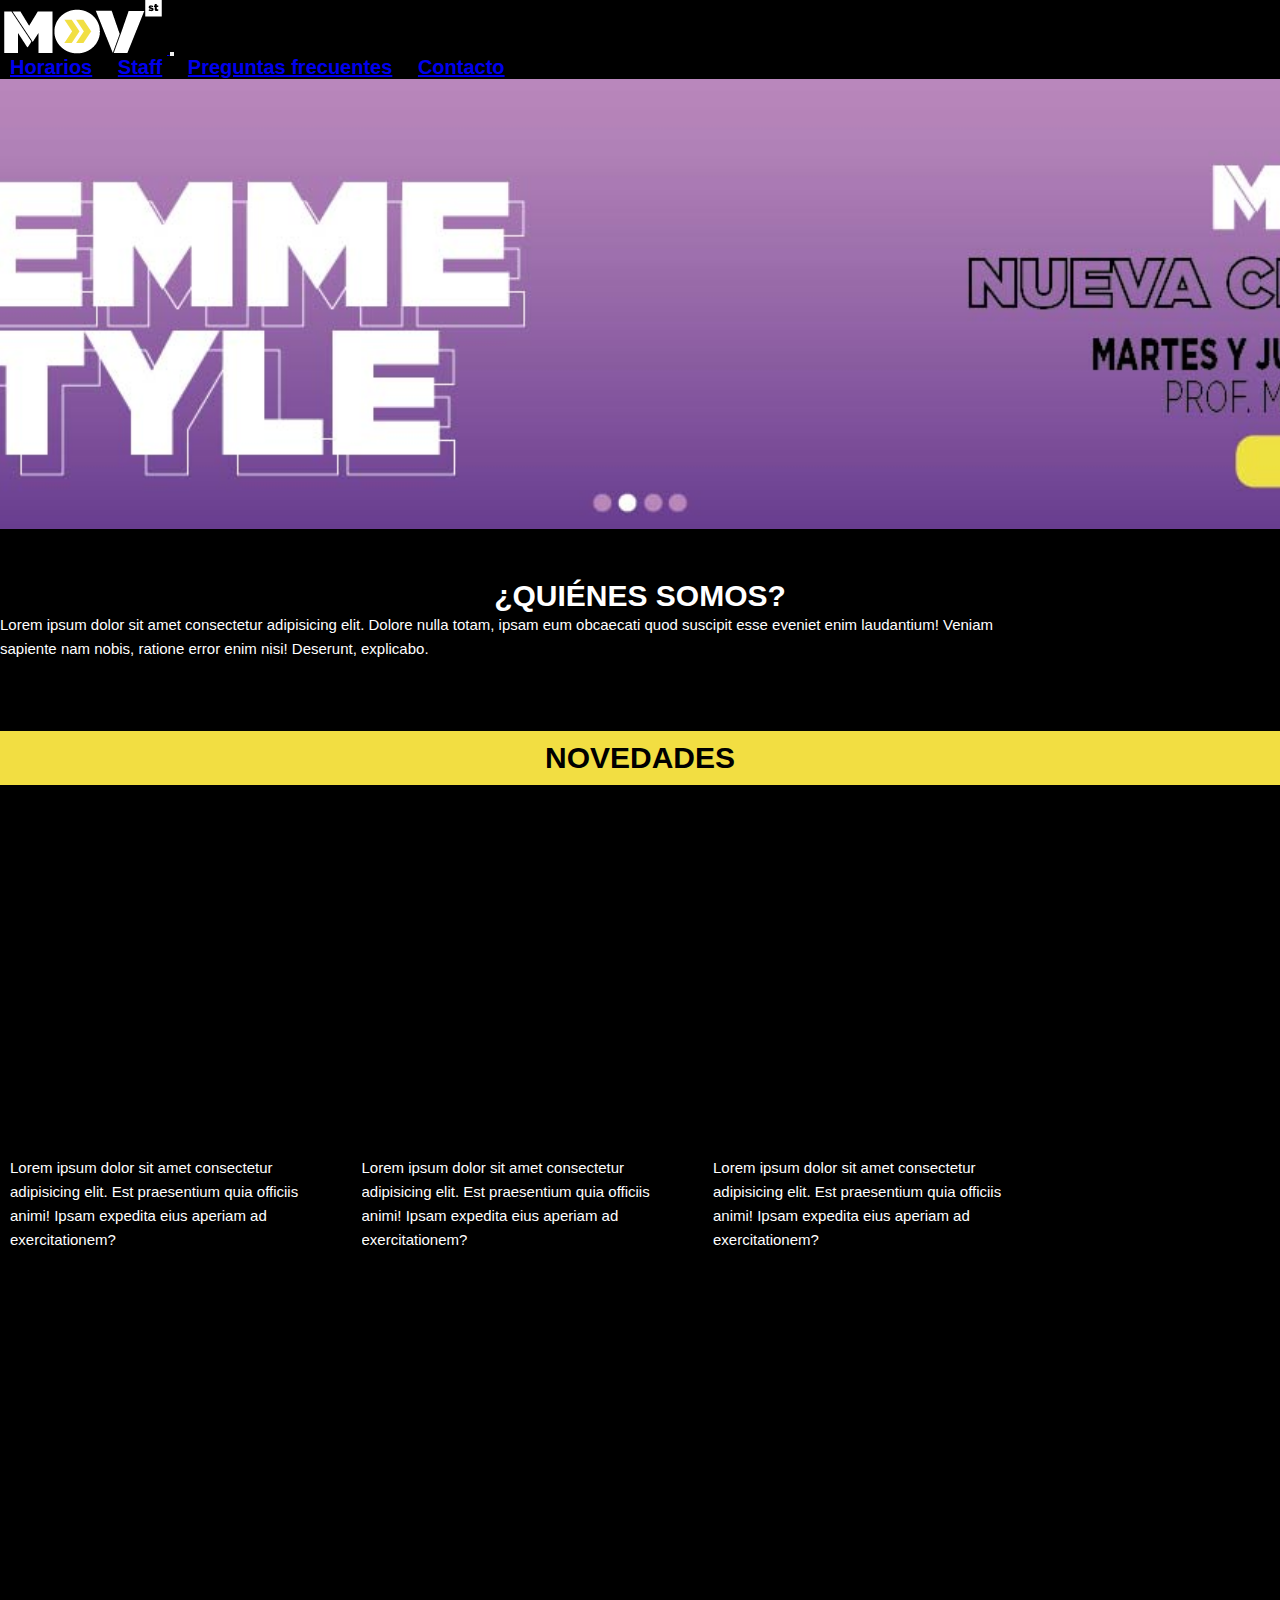
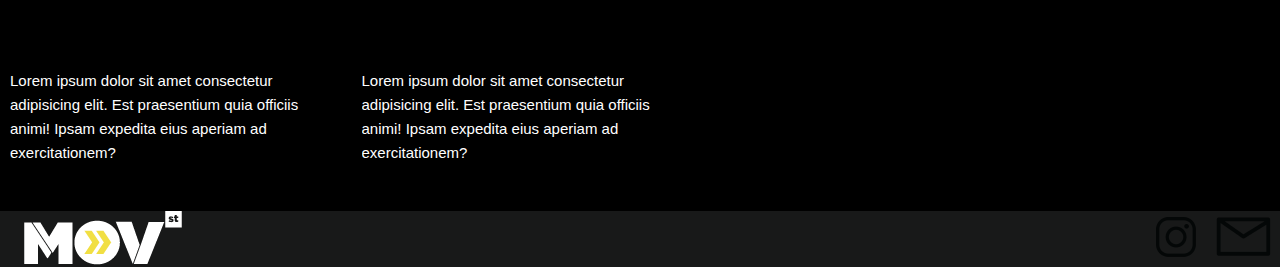
==== index.html @ f02d4f9d "navbar bootstrap" ====
<!DOCTYPE html>
<html lang="en">

<head>
    <meta charset="UTF-8">
    <meta http-equiv="X-UA-Compatible" content="IE=edge">
    <meta name="viewport" content="width=device-width, initial-scale=1.0">
    <title>MOVst</title>
    <link rel="shortcut icon" href="./img/Logo-01.png" type="image/x-icon">
    <link href="https://unpkg.com/aos@2.3.1/dist/aos.css" rel="stylesheet">
    <link href="https://cdn.jsdelivr.net/npm/bootstrap@5.1.3/dist/css/bootstrap.min.css" rel="stylesheet"
        integrity="sha384-1BmE4kWBq78iYhFldvKuhfTAU6auU8tT94WrHftjDbrCEXSU1oBoqyl2QvZ6jIW3" crossorigin="anonymous">
    <link rel="stylesheet" href="./css/style.css">
</head>

<body class="background-color">

    <header class="header-container">

        <!-- Inicio navbar header -->
        <nav class="navbar navbar-expand-lg nav-background">
            <div class="container-fluid">
                <a class="navbar-brand" href="#">
                    <img src="./img/logo-02.png" alt="logo">
                </a>
                <button class="navbar-toggler" type="button" data-bs-toggle="collapse"
                    data-bs-target="#navbarNavAltMarkup" aria-controls="navbarNavAltMarkup" aria-expanded="false"
                    aria-label="Toggle navigation">
                    <span class="navbar-toggler-icon"></span>
                </button>
                <div class="collapse navbar-collapse justify-content-end nav-button" id="navbarNavAltMarkup">
                    <div class="navbar-nav">
                        <a class="nav-link nav-title" aria-current="page" href="./views/horarios.html">Horarios</a>
                        <a class="nav-link nav-title" href="./views/staff.html">Staff</a>
                        <a class="nav-link nav-title" href="./views/faq.html">Preguntas frecuentes</a>
                        <a class="nav-link nav-title" href="./views/contacto.html">Contacto</a>
                    </div>
                </div>
            </div>
        </nav>
        <!-- fin navbar header -->
    </header>

    <main>
        <!-- Banner -->
        <div class="banner"></div>

        <!-- Inicio section ¿quiénes somos? -->
        <section>
            <h1 class="h1">¿QUIÉNES SOMOS?</h1>
            <p class="p-contacto">Lorem ipsum dolor sit amet consectetur adipisicing elit. Dolore nulla totam, ipsam
                eum
                obcaecati quod suscipit
                esse eveniet enim laudantium! Veniam sapiente nam nobis, ratione error enim nisi! Deserunt, explicabo.
            </p>
        </section>
        <!-- Fin section ¿quienes somos? -->

        <!-- Inicio carrusel novedades -->
        <section>
            <h2 class="h2-index">NOVEDADES</h2>
            <div class="carrusel">
                <div class="carrusel">
                    <img class="imagen" data-aos="zoom-in" data-aos-delay="500" src="./img/novedades-index.jpg"
                        alt="novedades 1">
                    <p class="p-novedades">Lorem ipsum dolor sit amet consectetur adipisicing elit. Est praesentium quia
                        officiis animi! Ipsam expedita eius aperiam ad exercitationem?
                    <p>
                </div>
                <div class="carrusel">
                    <img class="imagen" data-aos="zoom-in" data-aos-delay="600" src="./img/novedades-index.jpg"
                        alt="novedades 1">
                    <p class="p-novedades">Lorem ipsum dolor sit amet consectetur adipisicing elit. Est praesentium
                        quia
                        officiis animi! Ipsam expedita eius aperiam ad exercitationem?
                    <p>
                </div>
                <div class="carrusel">
                    <img class="imagen" data-aos="zoom-in" data-aos-delay="700" src="./img/novedades-index.jpg"
                        alt="novedades 1">
                    <p class="p-novedades">Lorem ipsum dolor sit amet consectetur adipisicing elit. Est
                        praesentium quia
                        officiis animi! Ipsam expedita eius aperiam ad exercitationem?
                    <p>
                </div>
                <div class="carrusel">
                    <img class="imagen" data-aos="zoom-in" data-aos-delay="800" src="./img/novedades-index.jpg"
                        alt="novedades 1">
                    <p class="p-novedades">Lorem ipsum dolor sit amet consectetur adipisicing elit. Est
                        praesentium quia
                        officiis animi! Ipsam expedita eius aperiam ad exercitationem?
                    <p>
                </div>
                <div class="carrusel">
                    <img class="imagen" data-aos="zoom-in" data-aos-delay="900" src="./img/novedades-index.jpg"
                        alt="novedades 1">
                    <p class="p-novedades">Lorem ipsum dolor sit amet consectetur adipisicing elit. Est
                        praesentium quia
                        officiis animi! Ipsam expedita eius aperiam ad exercitationem?
                    <p>
                </div>
            </div>
            <section>
                <!-- Fin carrusel novedades -->
    </main>

    <!-- Inicio footer -->
    <footer class="footer-container">
        <div>
            <img class="logo-footer" src="./img/logo-02.png" alt="logo">
        </div>
        <div>
            <nav class="nav-footer">
                <ul class="lista-footer">
                    <li>
                        <img class="icono-footer" src="./img/icono-instagram-04.png" alt="Instagram">
                    </li>
                    <li>
                        <img class="icono-footer" src="./img/icono-mail-04.png" alt="E-mail">
                    </li>
                </ul>
            </nav>
        </div>

    </footer>
    <!-- Fin footer -->
    <!-- JS AOS -->
    <script src="https://unpkg.com/aos@2.3.1/dist/aos.js"></script>
    <script>
        AOS.init();
    </script>
    <!-- FIN JS AOS -->

    <!-- JS BOOTSTRAP -->
    <script src="https://cdn.jsdelivr.net/npm/@popperjs/core@2.10.2/dist/umd/popper.min.js"
        integrity="sha384-7+zCNj/IqJ95wo16oMtfsKbZ9ccEh31eOz1HGyDuCQ6wgnyJNSYdrPa03rtR1zdB"
        crossorigin="anonymous"></script>
    <script src="https://cdn.jsdelivr.net/npm/bootstrap@5.1.3/dist/js/bootstrap.min.js"
        integrity="sha384-QJHtvGhmr9XOIpI6YVutG+2QOK9T+ZnN4kzFN1RtK3zEFEIsxhlmWl5/YESvpZ13"
        crossorigin="anonymous"></script>
    <!-- FIN JS BOOTSTRAP -->
</body>

</html>
---- css/style.css ----
* {
    margin: 0%;
    padding: 0%;
    box-sizing: border-box;
}

/*font family*/

@import url('https://fonts.googleapis.com/css2?family=Montserrat:ital,wght@0,900;1,400&display=swap');

html {
    font-size: 10px;
}

.background-color {
    background-color: #000;
}

/* Inicio navbar header */
.nav-background{
    background-color: #000000;
}
.nav-button{
    font-size: 2rem;
    color: #fff;
    font-family: 'Montserrat', sans-serif;
    font-weight: bold;
    justify-content: end;
}
.nav-title{
    margin-left: 1rem;
    margin-right: 1rem;
}
/* header .nav-header {
    display: flex;
    justify-content: space-between;
    align-items: center;
    padding: 20px;

}

.logo {
    justify-content: flex-start;
}

.lista-navbar {
    justify-content: space-between;
}

ul {
    list-style: none;
    display: flex;

}

ul li {
    padding: 20px;
    font-size: 2rem;
    color: #fff;
    font-family: 'Montserrat', sans-serif;
    font-weight: bold;

} */

/* a {
    text-decoration: none;
    color: #fff;
    display: inline-block;
    border-bottom: 2px solid #000;
    transition: .3s;

}

a:hover {
    border-bottom: 2px solid #fff;
} */

/* Fin navbar header */

/*INICIO INDEX*/


/* Inicio banner */
.banner {
    background-image: url(../img/banner-index.jpg);
    background-size: cover;
    background-repeat: no-repeat;
    background-position: center;
    height: 450px;
}

/* Fin navbar */

/* Inicio section ¿quiénes somos? */
.h1 {
    /* text-align: center; */
    display: flex;
    align-content: center;
    justify-content: center;
    color: #fff;
    font-family: 'Montserrat', sans-serif;
    font-size: 3rem;
    margin-top: 50px;
}

.p-principal {
    color: #fff;
    font-size: 1.5rem;
    font-family: 'Montserrat', sans-serif;
    font-weight: lighter;
    line-height: 1.6;
    width: 1000px;
    text-align: center;
    position: relative;
    left: 500px;
    padding-top: 20px;
}

/* Fin section ¿quiénes somos? */

/* Inicio carrusel novedades */
.h2-index {
    background-color: #f2de42;
    color: black;
    text-align: center;
    font-size: 3rem;
    font-family: 'Montserrat', sans-serif;
    margin-top: 70px;
    padding-top: 10px;
    padding-bottom: 10px;
}

.carrusel-novedades {
    display: flex;
    justify-content: space-around;
}

.carrusel {
    display: inline-block;

}

.imagen {
    width: 329px;
    margin: 20px 10px 0px 10px;
    transition-duration: 0.4s;
}

.imagen:hover {
    transform: scale(1.1);
}

.p-novedades {
    width: 329px;
    height: 140px;
    overflow: auto;
    color: #fff;
    font-size: 1.5rem;
    font-family: 'Montserrat', sans-serif;
    font-weight: lighter;
    line-height: 1.6;
    margin: 20px 10px 0px 10px;
}

/* Fin carrusel novedades */

/* Inicio footer */
.footer-container {
    background-color: #181919;
    display: flex;
    justify-content: space-between;
    align-items: center;
}

.logo-footer {
    padding-left: 20px;
}

.nav-footer {
    width: 30%;
}

.lista-footer {
    list-style: none;
    display: flex;
    justify-content: space-around;
}

/*FIN INDEX*/



/* INICIO CONTACTO */
.h2 {
    color: #fff;
    font-family: 'Montserrat', sans-serif;
    font-size: 2rem;
    margin-top: 50px;
}

.p-contacto {
    color: #fff;
    font-size: 1.5rem;
    font-family: 'Montserrat', sans-serif;
    font-weight: lighter;
    line-height: 1.6;
    width: 1000px;
}

.img-container {
    display: flex;
    justify-content: center;
}

.img-grilla {
    margin: 50px;
    display: block;
}

/* FIN CONTACTO*/

/*INICIO STAFF*/
.titulo-staff {
    display: flex;
    color: #fff;
    font-family: 'Montserrat', sans-serif;
    font-size: 3rem;
    margin-top: 50px;
    margin-left: 20px;
}

/* .section-staff{
    display: flex;
    flex-wrap: wrap;
    justify-content:space-around;
    align-items: center;*
} */

/* GALLERY */

.gallery-container {
    padding-left: 20px;
    padding-right: 20px;
    padding-bottom: 30px;
    display: grid;
    grid-template-columns: repeat(5, 1fr);
    grid-template-rows: auto;
    grid-auto-rows: 400px;
    column-gap: 15px;
    row-gap: 30px;
}

.grid-imagen {
    width: 100%;
    height: 100%;
    object-fit: cover;
}

.gallery-item {
    position: relative;
    transition-duration: 0.4s;
}

.gallery-item:hover {
    transform: scale(1.1);
}

h3 {
    margin-left: 20px;
    font-size: 1.5rem;
    font-family: 'Montserrat', sans-serif;
    color: #fff;
    margin-bottom: 20px;
}

/* FIN GALLERY - STAFF */




/* MOBILE */
@media only screen and (max-width:450px) {

    /* header .nav-header {
        display: none;
    } */

    /* .gallery-container {
        display: grid;
        grid-template-columns: 1fr;
        grid-auto-rows: 150px
} */
    .gallery-container {
        padding-left: 10px;
        padding-right: 10px;
        display: grid;
        grid-template-columns: 1fr 1fr;
        grid-template-rows: auto;
        row-gap: 15px;
    }

    .grid-imagen {
        width: 100%;
        height: 100%;
        object-fit: scale-down;
    }

    .gallery-item {
        justify-items: center;
        grid-column: span 1;
        grid-row: span 1;
    }

    /* FOOTER MOBILE */
    footer {
        display: flex;
        justify-content: space-between;
        align-items: center;
        width: auto;
        height: 60px;
    }


    .logo-footer {
        width: 50%;
    }

    .nav-footer {
        width: 20%;
    }

    .lista-footer {
        list-style: none;
        display: flex;
        justify-content: space-between;
        justify-items: end;
    }

    .icono-footer {
        width: 50px;
    }

    /* FIN FOOTER */

    /* INICIO CONTACTO */

    .div-infocontacto {
        padding-left: 10px;
        padding-right: 10px;
    }

    .h2 {
        color: #fff;
        font-family: 'Montserrat', sans-serif;
        font-size: 1.5rem;
        margin-top: 20px;
    }

    .p-contacto {
        color: #fff;
        font-size: 1rem;
        font-family: 'Montserrat', sans-serif;
        font-weight: lighter;
        line-height: 1.6;
        width: auto;
        text-justify: center;
        padding-left: 10px;
        padding-right: 10px;
    }

    .google-maps {
        width: fit-content;
    }

    /* HORARIO */
    .sala1 {
        width: 80%;
        justify-items: center;
    }

    .horario-container {
        padding-left: 10px;
        padding-right: 10px;
        display: grid;
        grid-template-columns: 2fr;
        grid-auto-rows: auto;
        row-gap: 10px;
        column-gap: 30px;
    }

    .horario-item {
        justify-items: center;
        grid-column: span 1;
        grid-row: span 1;
        position: relative;
    }

    .horario-img {
        object-fit: cover;
    }

    /* INDEX */
    .banner {
        background-image: url(../img/banner-index.jpg);
        background-position: center;
    }

    .h2-index {
        font-size: 2rem;
        margin-top: 20px;
        padding-top: 10px;
        padding-bottom: 10px;
        justify-items: center;
    }

    .h1 {
        font-size: 2rem;
    }

    .p-novedades {
        font-size: 1rem;
        margin: 10px 5px 0px 5px;
    }

    .imagen {
        margin: 10px 5px 0px 5px;
    }
}

@media (min-width:451px) and (max-width:960px) {
    /* header .nav-header {
        display: none;
    } */

    .gallery-container {
        padding-left: 10px;
        padding-right: 10px;
        display: grid;
        grid-template-columns: 1fr 1fr 1fr;
        grid-template-rows: auto;
        row-gap: 15px;
    }

    .grid-imagen {
        width: 100%;
        height: 100%;
        object-fit: scale-down;
    }

    .gallery-item {
        justify-items: center;
        grid-column: span 1;
        grid-row: span 1;
    }

    /* FOOTER tablet */

    footer {
        display: flex;
        justify-content: space-between;
        align-items: center;
        width: auto;
        height: 80px;
    }


    .logo-footer {
        width: 60%;
    }

    .nav-footer {
        width: 20%;
    }

    .lista-footer {
        list-style: none;
        display: flex;
        justify-content: space-between;
        justify-items: end;
    }

    .icono-footer {
        width: 50px;
    }

    /* FIN FOOTER */

    /* INICIO CONTACTO */

    .div-infocontacto {
        padding-left: 20px;
        padding-right: 20px;
    }

    .h2 {
        color: #fff;
        font-family: 'Montserrat', sans-serif;
        font-size: 2rem;
        margin-top: 10px;
    }

    .p-contacto {
        font-size: 1.5rem;
        line-height: 1.6;
        width: auto;
        text-justify: center;
        padding-left: 20px;
        padding-right: 20px;
    }

    .google-maps {
        width: fit-content;
    }

    /* HORARIO */
    .sala1 {
        width: 80%;
        justify-items: center;
    }

    .horario-container {
        padding-left: 10px;
        padding-right: 10px;
        display: grid;
        grid-template-columns: 2fr;
        grid-auto-rows: auto;
        row-gap: 10px;
        column-gap: 30px;
    }

    .horario-item {
        justify-items: center;
        grid-column: span 1;
        grid-row: span 1;
        position: relative;
    }

    .horario-img {
        object-fit: cover;
    }

    /* INDEX */
    .banner {
        background-image: url(../img/banner-index.jpg);
        background-position: center;
    }

    .h2-index {
        font-size: 2rem;
        margin-top: 20px;
        padding-top: 10px;
        padding-bottom: 10px;
        justify-items: center;
    }

    .h1 {
        font-size: 2rem;
    }

    .p-novedades {
        font-size: 1.5rem;
        margin: 10px 5px 0px 5px;
    }

    .imagen {
        margin: 10px 5px 0px 5px;
    }
}
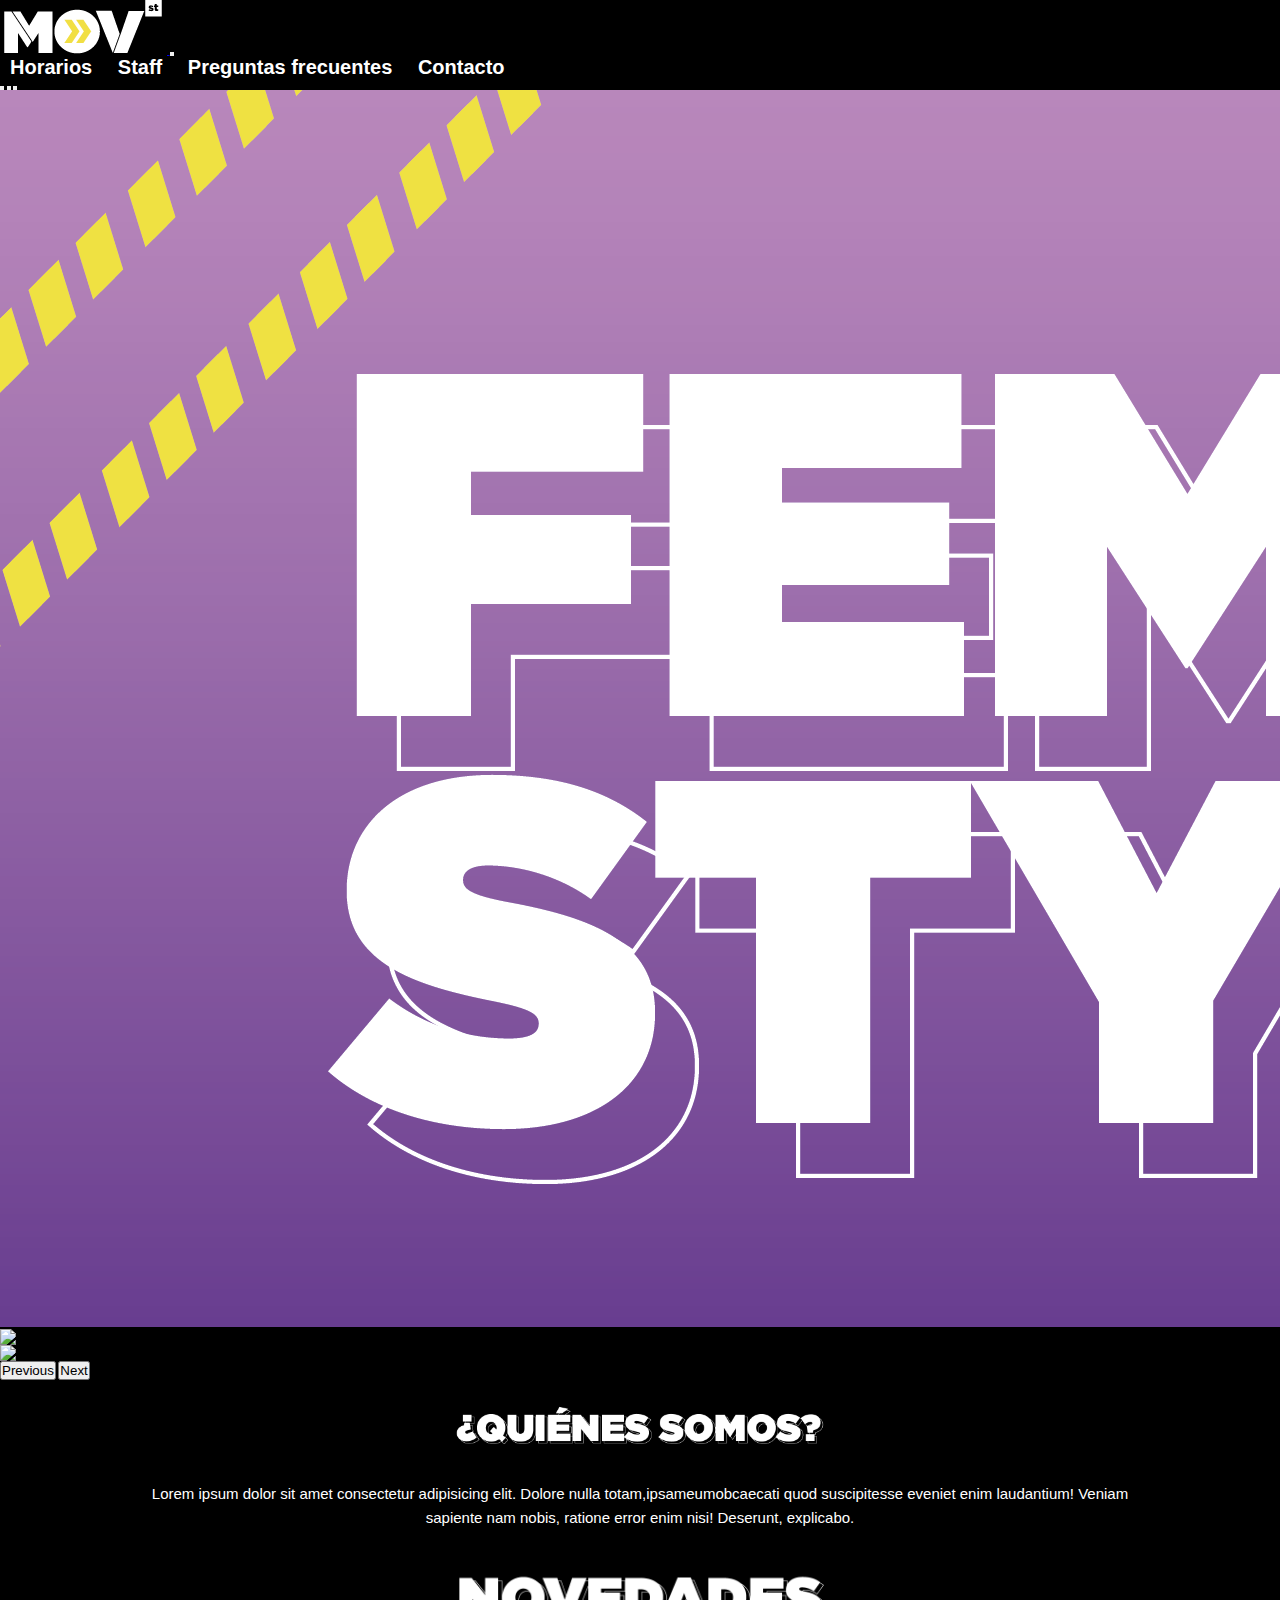
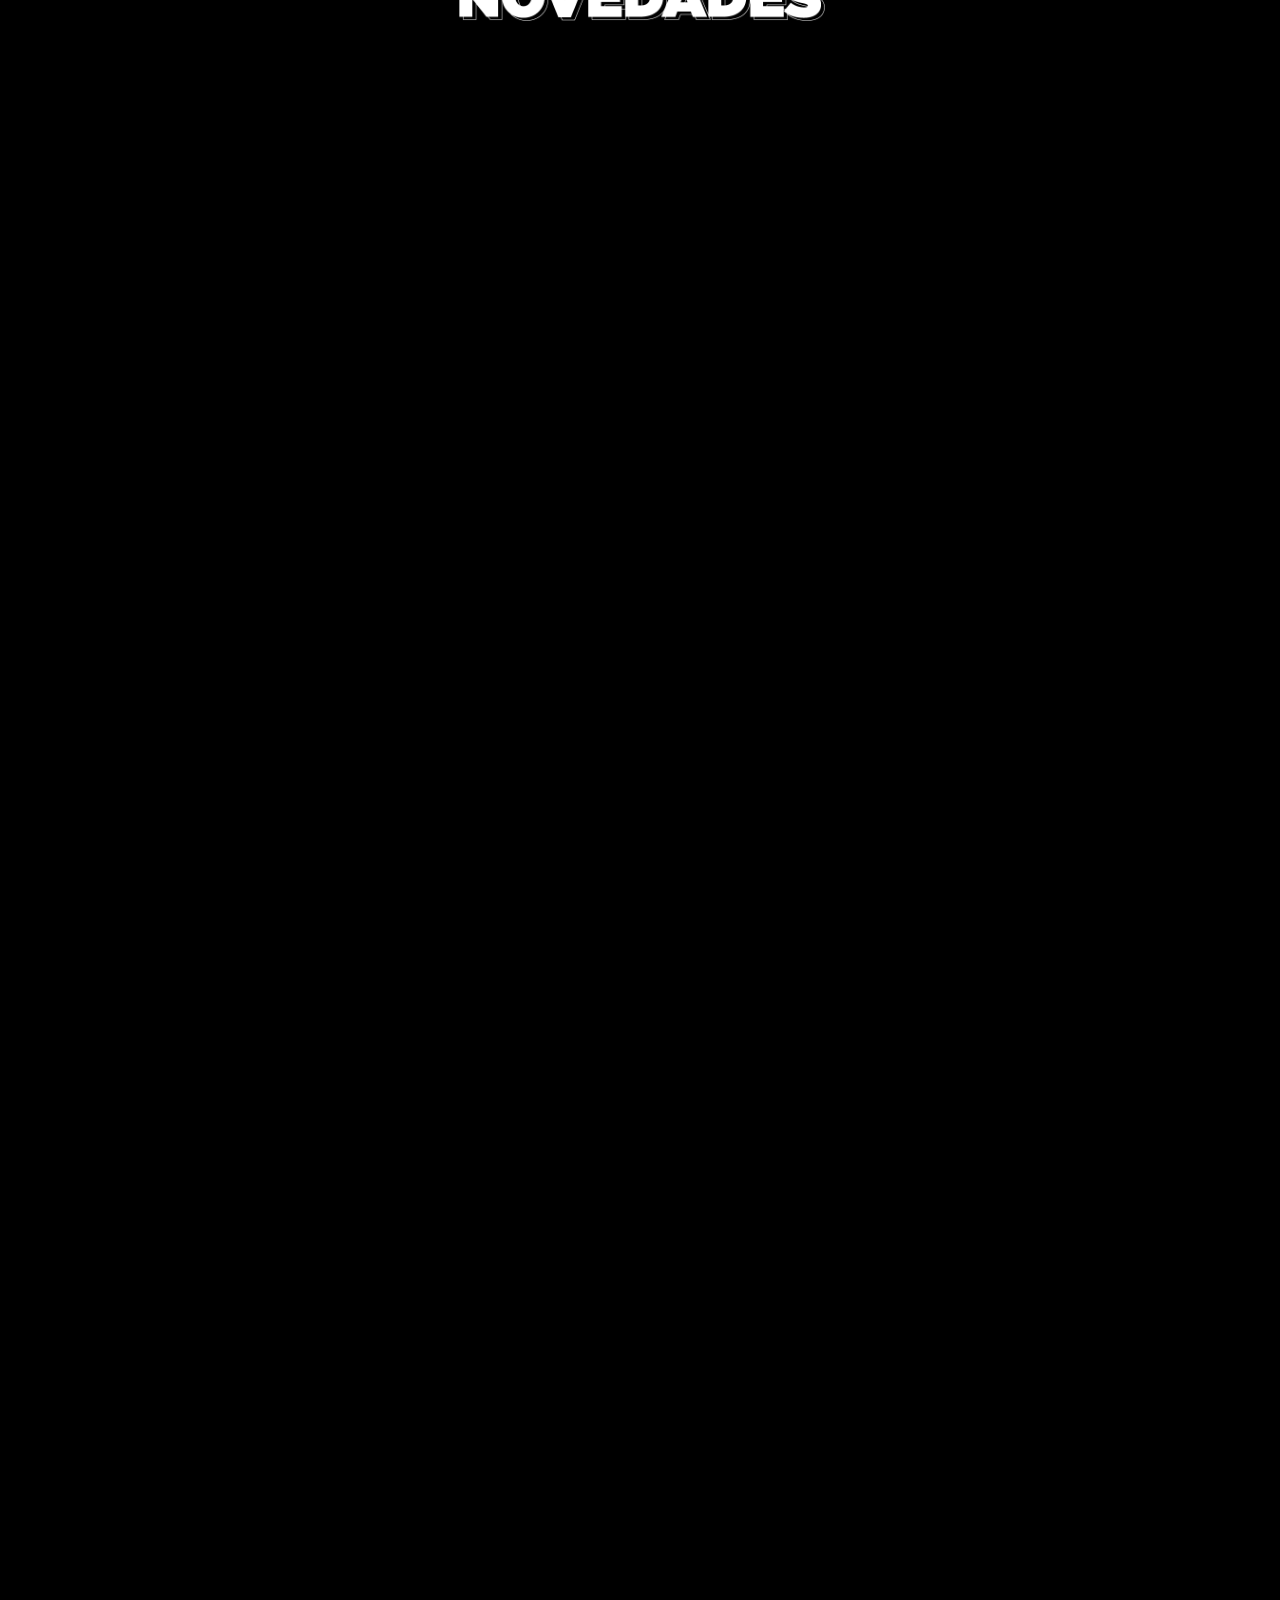
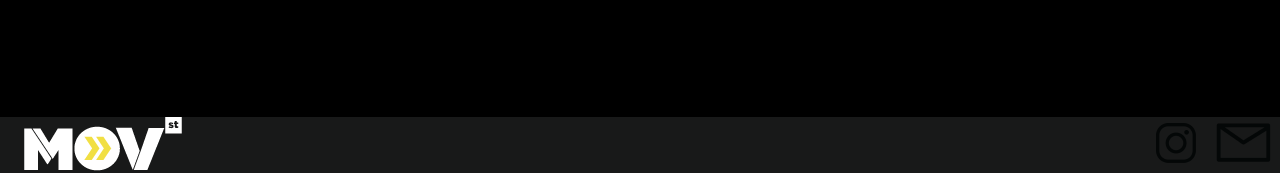
==== commit 6987ab0c: "bootstrap2" ====
--- a/index.html
+++ b/index.html
@@ -8,8 +8,7 @@
     <title>MOVst</title>
     <link rel="shortcut icon" href="./img/Logo-01.png" type="image/x-icon">
     <link href="https://unpkg.com/aos@2.3.1/dist/aos.css" rel="stylesheet">
-    <link href="https://cdn.jsdelivr.net/npm/bootstrap@5.1.3/dist/css/bootstrap.min.css" rel="stylesheet"
-        integrity="sha384-1BmE4kWBq78iYhFldvKuhfTAU6auU8tT94WrHftjDbrCEXSU1oBoqyl2QvZ6jIW3" crossorigin="anonymous">
+    <link href="https://cdn.jsdelivr.net/npm/bootstrap@5.1.3/dist/css/bootstrap.min.css"rel="stylesheet"integrity="sha384-1BmE4kWBq78iYhFldvKuhfTAU6auU8tT94WrHftjDbrCEXSU1oBoqyl2QvZ6jIW3" crossorigin="anonymous">
     <link rel="stylesheet" href="./css/style.css">
 </head>
 
@@ -18,7 +17,7 @@
     <header class="header-container">
 
         <!-- Inicio navbar header -->
-        <nav class="navbar navbar-expand-lg nav-background">
+        <nav class="navbar navbar-expand-lg navbar-dark nav-background">
             <div class="container-fluid">
                 <a class="navbar-brand" href="#">
                     <img src="./img/logo-02.png" alt="logo">
@@ -38,71 +37,127 @@
                 </div>
             </div>
         </nav>
-        <!-- fin navbar header -->
     </header>
+    <!-- fin navbar header -->
 
-    <main>
-        <!-- Banner -->
-        <div class="banner"></div>
+    <!-- Inicio carousel -->
 
-        <!-- Inicio section ¿quiénes somos? -->
-        <section>
-            <h1 class="h1">¿QUIÉNES SOMOS?</h1>
-            <p class="p-contacto">Lorem ipsum dolor sit amet consectetur adipisicing elit. Dolore nulla totam, ipsam
-                eum
-                obcaecati quod suscipit
-                esse eveniet enim laudantium! Veniam sapiente nam nobis, ratione error enim nisi! Deserunt, explicabo.
-            </p>
-        </section>
-        <!-- Fin section ¿quienes somos? -->
+    <div id="carouselExampleIndicators" class="carousel slide" data-bs-ride="carousel">
+        <div class="carousel-indicators">
+            <button type="button" data-bs-target="#carouselExampleIndicators" data-bs-slide-to="0" class="active"
+                aria-current="true" aria-label="Slide 1"></button>
+            <button type="button" data-bs-target="#carouselExampleIndicators" data-bs-slide-to="1"
+                aria-label="Slide 2"></button>
+            <button type="button" data-bs-target="#carouselExampleIndicators" data-bs-slide-to="2"
+                aria-label="Slide 3"></button>
+        </div>
+        <div class="carousel-inner">
+            <div class="carousel-item active">
+                <img src="./img/banner-femme-01.png" class="d-block w-100"
+                    alt="https://placekitten.com/g/600/1200">
+            </div>
+            <div class="carousel-item">
+                <img src="https://placekitten.com/g/1200/300" class="d-block w-100"
+                    alt="https://placekitten.com/g/600/1200">
+            </div>
+            <div class="carousel-item">
+                <img src="https://placekitten.com/g/1200/300" class="d-block w-100"
+                    alt="https://placekitten.com/g/600/1200">
+            </div>
+        </div>
+        <button class="carousel-control-prev" type="button" data-bs-target="#carouselExampleIndicators"
+            data-bs-slide="prev">
+            <span class="carousel-control-prev-icon" aria-hidden="true"></span>
+            <span class="visually-hidden">Previous</span>
+        </button>
+        <button class="carousel-control-next" type="button" data-bs-target="#carouselExampleIndicators"
+            data-bs-slide="next">
+            <span class="carousel-control-next-icon" aria-hidden="true"></span>
+            <span class="visually-hidden">Next</span>
+        </button>
+    </div>
+    <!-- Fin carousel -->
 
-        <!-- Inicio carrusel novedades -->
-        <section>
-            <h2 class="h2-index">NOVEDADES</h2>
-            <div class="carrusel">
-                <div class="carrusel">
-                    <img class="imagen" data-aos="zoom-in" data-aos-delay="500" src="./img/novedades-index.jpg"
-                        alt="novedades 1">
-                    <p class="p-novedades">Lorem ipsum dolor sit amet consectetur adipisicing elit. Est praesentium quia
-                        officiis animi! Ipsam expedita eius aperiam ad exercitationem?
-                    <p>
-                </div>
-                <div class="carrusel">
-                    <img class="imagen" data-aos="zoom-in" data-aos-delay="600" src="./img/novedades-index.jpg"
-                        alt="novedades 1">
-                    <p class="p-novedades">Lorem ipsum dolor sit amet consectetur adipisicing elit. Est praesentium
-                        quia
-                        officiis animi! Ipsam expedita eius aperiam ad exercitationem?
-                    <p>
-                </div>
-                <div class="carrusel">
-                    <img class="imagen" data-aos="zoom-in" data-aos-delay="700" src="./img/novedades-index.jpg"
-                        alt="novedades 1">
-                    <p class="p-novedades">Lorem ipsum dolor sit amet consectetur adipisicing elit. Est
-                        praesentium quia
-                        officiis animi! Ipsam expedita eius aperiam ad exercitationem?
-                    <p>
-                </div>
-                <div class="carrusel">
-                    <img class="imagen" data-aos="zoom-in" data-aos-delay="800" src="./img/novedades-index.jpg"
-                        alt="novedades 1">
-                    <p class="p-novedades">Lorem ipsum dolor sit amet consectetur adipisicing elit. Est
-                        praesentium quia
-                        officiis animi! Ipsam expedita eius aperiam ad exercitationem?
-                    <p>
-                </div>
-                <div class="carrusel">
-                    <img class="imagen" data-aos="zoom-in" data-aos-delay="900" src="./img/novedades-index.jpg"
-                        alt="novedades 1">
-                    <p class="p-novedades">Lorem ipsum dolor sit amet consectetur adipisicing elit. Est
-                        praesentium quia
-                        officiis animi! Ipsam expedita eius aperiam ad exercitationem?
-                    <p>
-                </div>
-            </div>
-            <section>
-                <!-- Fin carrusel novedades -->
-    </main>
+    <!-- Inicio section ¿quiénes somos? -->
+
+    <section class="container">
+        <center>
+            <img class="img-fluid col-6 d-flex titulo" src="./img/quienes-somos-titulo-01.png" alt="">
+            <p class="p-contacto">Lorem ipsum dolor sit amet consectetur adipisicing elit. Dolore nulla
+                totam,ipsameumobcaecati quod suscipitesse eveniet enim laudantium! Veniam sapiente nam nobis, ratione
+                error enim nisi! Deserunt, explicabo.</p>
+        </center>
+    </section>
+    <!-- Fin section ¿quienes somos? -->
+
+    <!-- Inicio section novedades -->
+        <center>
+            <img class="img-fluid col-6 d-flex titulo" src="./img/novedades-01.png" alt="titulo-novedades">
+        </center>
+
+        <div class="mt-3 mb-3">
+            <section class="justify-content-center">
+                <div class="row">
+                    <div class="col-xl-2 col-md-4 col-sm-6">
+                        <div class=" contenedor1">
+                            <img data-aos="zoom-in" data-aos-delay="500" src="./img/novedades-index.jpg" alt=""
+                                width="250px" height="auto">
+                            <p data-aos="zoom-in" data-aos-delay="500" class="novedades__parrafo">Lorem ipsum dolor sit
+                                amet
+                                consectetur adipisicing elit. Quod,
+                                accusantium!</p>
+                        </div>
+                    </div>
+                    <div class="col-xl-2 col-md-4 col-sm-6">
+                        <div class=" contenedor1">
+                            <img data-aos="zoom-in" data-aos-delay="600" src="./img/novedades-index.jpg" alt=""
+                                width="250px" height="auto">
+                            <p data-aos="zoom-in" data-aos-delay="600" class="novedades__parrafo">Lorem ipsum, dolor sit
+                                amet consectetur adipisicing elit. Pariatur recusandae sequi dignissimos rem aspernatur
+                                id.
+                            </p>
+                        </div>
+                    </div>
+                    <div class="col-xl-2 col-md-4 col-sm-6">
+                        <div class=" contenedor1">
+                            <img data-aos="zoom-in" data-aos-delay="700" src="./img/novedades-index.jpg" alt=""
+                                width="250px" height="auto">
+                            <p data-aos="zoom-in" data-aos-delay="700" class="novedades__parrafo">Lorem, ipsum dolor sit
+                                amet consectetur adipisicing elit. Possimus et, magnam eveniet earum sed expedita est.
+                            </p>
+                        </div>
+                    </div>
+                    <div class="col-xl-2 col-md-4 col-sm-6">
+                        <div class=" contenedor1">
+                            <img data-aos="zoom-in" data-aos-delay="800" src="./img/novedades-index.jpg" alt=""
+                                width="250px" height="auto">
+                            <p data-aos="zoom-in" data-aos-delay="800" class="novedades__parrafo">Lorem ipsum dolor sit
+                                amet
+                                consectetur adipisicing elit. Quod,
+                                accusantium!</p>
+                        </div>
+                    </div>
+                    <div class="col-xl-2 col-md-4 col-sm-6">
+                        <div class="contenedor1">
+                            <img data-aos="zoom-in" data-aos-delay="900" src="./img/novedades-index.jpg" alt=""
+                                width="250px" height="auto">
+                            <p data-aos="zoom-in" data-aos-delay="900" class="novedades__parrafo">Lorem ipsum dolor sit
+                                amet
+                                consectetur adipisicing elit. Quod,
+                                accusantium!</p>
+                        </div>
+                    </div>
+                    <div class="col-xl-2 col-md-4 col-sm-6">
+                        <div class=" contenedor1">
+                            <img data-aos="zoom-in" data-aos-delay="1000" src="./img/novedades-index.jpg" alt=""
+                                width="250px" height="auto">
+                            <p data-aos="zoom-in" data-aos-delay="1000" class="novedades__parrafo">Lorem ipsum dolor sit
+                                amet consectetur adipisicing elit. Quod,
+                                accusantium!</p>
+                        </div>
+                    </div>
+            </section>
+    <!-- Fin section novedades -->
 
     <!-- Inicio footer -->
     <footer class="footer-container">
@@ -132,7 +187,7 @@
     <!-- FIN JS AOS -->
 
     <!-- JS BOOTSTRAP -->
-    <script src="https://cdn.jsdelivr.net/npm/@popperjs/core@2.10.2/dist/umd/popper.min.js"
+    <script src="https://cdn.jsdelivr.net/npm/@popperjs/core@2.12.2/dist/umd/popper.min.js"
         integrity="sha384-7+zCNj/IqJ95wo16oMtfsKbZ9ccEh31eOz1HGyDuCQ6wgnyJNSYdrPa03rtR1zdB"
         crossorigin="anonymous"></script>
     <script src="https://cdn.jsdelivr.net/npm/bootstrap@5.1.3/dist/js/bootstrap.min.js"
--- a/css/style.css
+++ b/css/style.css
@@ -30,139 +30,35 @@
 .nav-title{
     margin-left: 1rem;
     margin-right: 1rem;
-}
-/* header .nav-header {
-    display: flex;
-    justify-content: space-between;
-    align-items: center;
-    padding: 20px;
-
-}
-
-.logo {
-    justify-content: flex-start;
-}
-
-.lista-navbar {
-    justify-content: space-between;
-}
-
-ul {
-    list-style: none;
-    display: flex;
-
-}
-
-ul li {
-    padding: 20px;
-    font-size: 2rem;
-    color: #fff;
-    font-family: 'Montserrat', sans-serif;
-    font-weight: bold;
-
-} */
-
-/* a {
+    color:#fff;
     text-decoration: none;
-    color: #fff;
-    display: inline-block;
-    border-bottom: 2px solid #000;
-    transition: .3s;
-
-}
-
-a:hover {
-    border-bottom: 2px solid #fff;
-} */
-
+}
+.nav-title:hover{
+    text-decoration: none;
+    color: #fff;
+    opacity: 0.7;
+}
 /* Fin navbar header */
 
 /*INICIO INDEX*/
 
 
-/* Inicio banner */
-.banner {
-    background-image: url(../img/banner-index.jpg);
-    background-size: cover;
-    background-repeat: no-repeat;
-    background-position: center;
-    height: 450px;
-}
-
-/* Fin navbar */
-
-/* Inicio section ¿quiénes somos? */
-.h1 {
-    /* text-align: center; */
-    display: flex;
-    align-content: center;
-    justify-content: center;
-    color: #fff;
-    font-family: 'Montserrat', sans-serif;
-    font-size: 3rem;
-    margin-top: 50px;
-}
-
-.p-principal {
+/* Inicio sec index */
+
+
+.novedades__parrafo{
     color: #fff;
     font-size: 1.5rem;
     font-family: 'Montserrat', sans-serif;
     font-weight: lighter;
     line-height: 1.6;
-    width: 1000px;
-    text-align: center;
-    position: relative;
-    left: 500px;
-    padding-top: 20px;
-}
-
-/* Fin section ¿quiénes somos? */
-
-/* Inicio carrusel novedades */
-.h2-index {
-    background-color: #f2de42;
-    color: black;
-    text-align: center;
-    font-size: 3rem;
-    font-family: 'Montserrat', sans-serif;
-    margin-top: 70px;
-    padding-top: 10px;
-    padding-bottom: 10px;
-}
-
-.carrusel-novedades {
-    display: flex;
-    justify-content: space-around;
-}
-
-.carrusel {
-    display: inline-block;
-
-}
-
-.imagen {
-    width: 329px;
-    margin: 20px 10px 0px 10px;
-    transition-duration: 0.4s;
-}
-
-.imagen:hover {
-    transform: scale(1.1);
-}
-
-.p-novedades {
-    width: 329px;
-    height: 140px;
-    overflow: auto;
-    color: #fff;
-    font-size: 1.5rem;
-    font-family: 'Montserrat', sans-serif;
-    font-weight: lighter;
-    line-height: 1.6;
-    margin: 20px 10px 0px 10px;
-}
-
-/* Fin carrusel novedades */
+}
+.titulo{
+    max-width: 400px;
+    max-height: auto;
+    margin-top: 20px;
+    margin-bottom: 20px;
+}
 
 /* Inicio footer */
 .footer-container {
@@ -187,17 +83,24 @@
 }
 
 /*FIN INDEX*/
-
+/* INICIO FAQ */
+.faq__titulo{
+    max: width 200px;
+    height: auto;
+}
+.accordion__titulo{
+    color: #000;
+    font-size: 1.5rem;
+    font-family: 'Montserrat', sans-serif;
+
+}
 
 
 /* INICIO CONTACTO */
-.h2 {
-    color: #fff;
-    font-family: 'Montserrat', sans-serif;
-    font-size: 2rem;
-    margin-top: 50px;
-}
-
+
+.contacto__titulo{
+    max-width: 400px;
+}
 .p-contacto {
     color: #fff;
     font-size: 1.5rem;
@@ -206,35 +109,19 @@
     line-height: 1.6;
     width: 1000px;
 }
-
-.img-container {
-    display: flex;
-    justify-content: center;
-}
-
-.img-grilla {
-    margin: 50px;
-    display: block;
-}
-
 /* FIN CONTACTO*/
-
+.profe__img{
+    max-width: 600px;
+}
+.profe__parrafo{
+    color: #fff;
+    font-size: 1.5rem;
+    font-family: 'Montserrat', sans-serif;
+    font-weight: lighter;
+    line-height: 1.6;
+
+}
 /*INICIO STAFF*/
-.titulo-staff {
-    display: flex;
-    color: #fff;
-    font-family: 'Montserrat', sans-serif;
-    font-size: 3rem;
-    margin-top: 50px;
-    margin-left: 20px;
-}
-
-/* .section-staff{
-    display: flex;
-    flex-wrap: wrap;
-    justify-content:space-around;
-    align-items: center;*
-} */
 
 /* GALLERY */
 
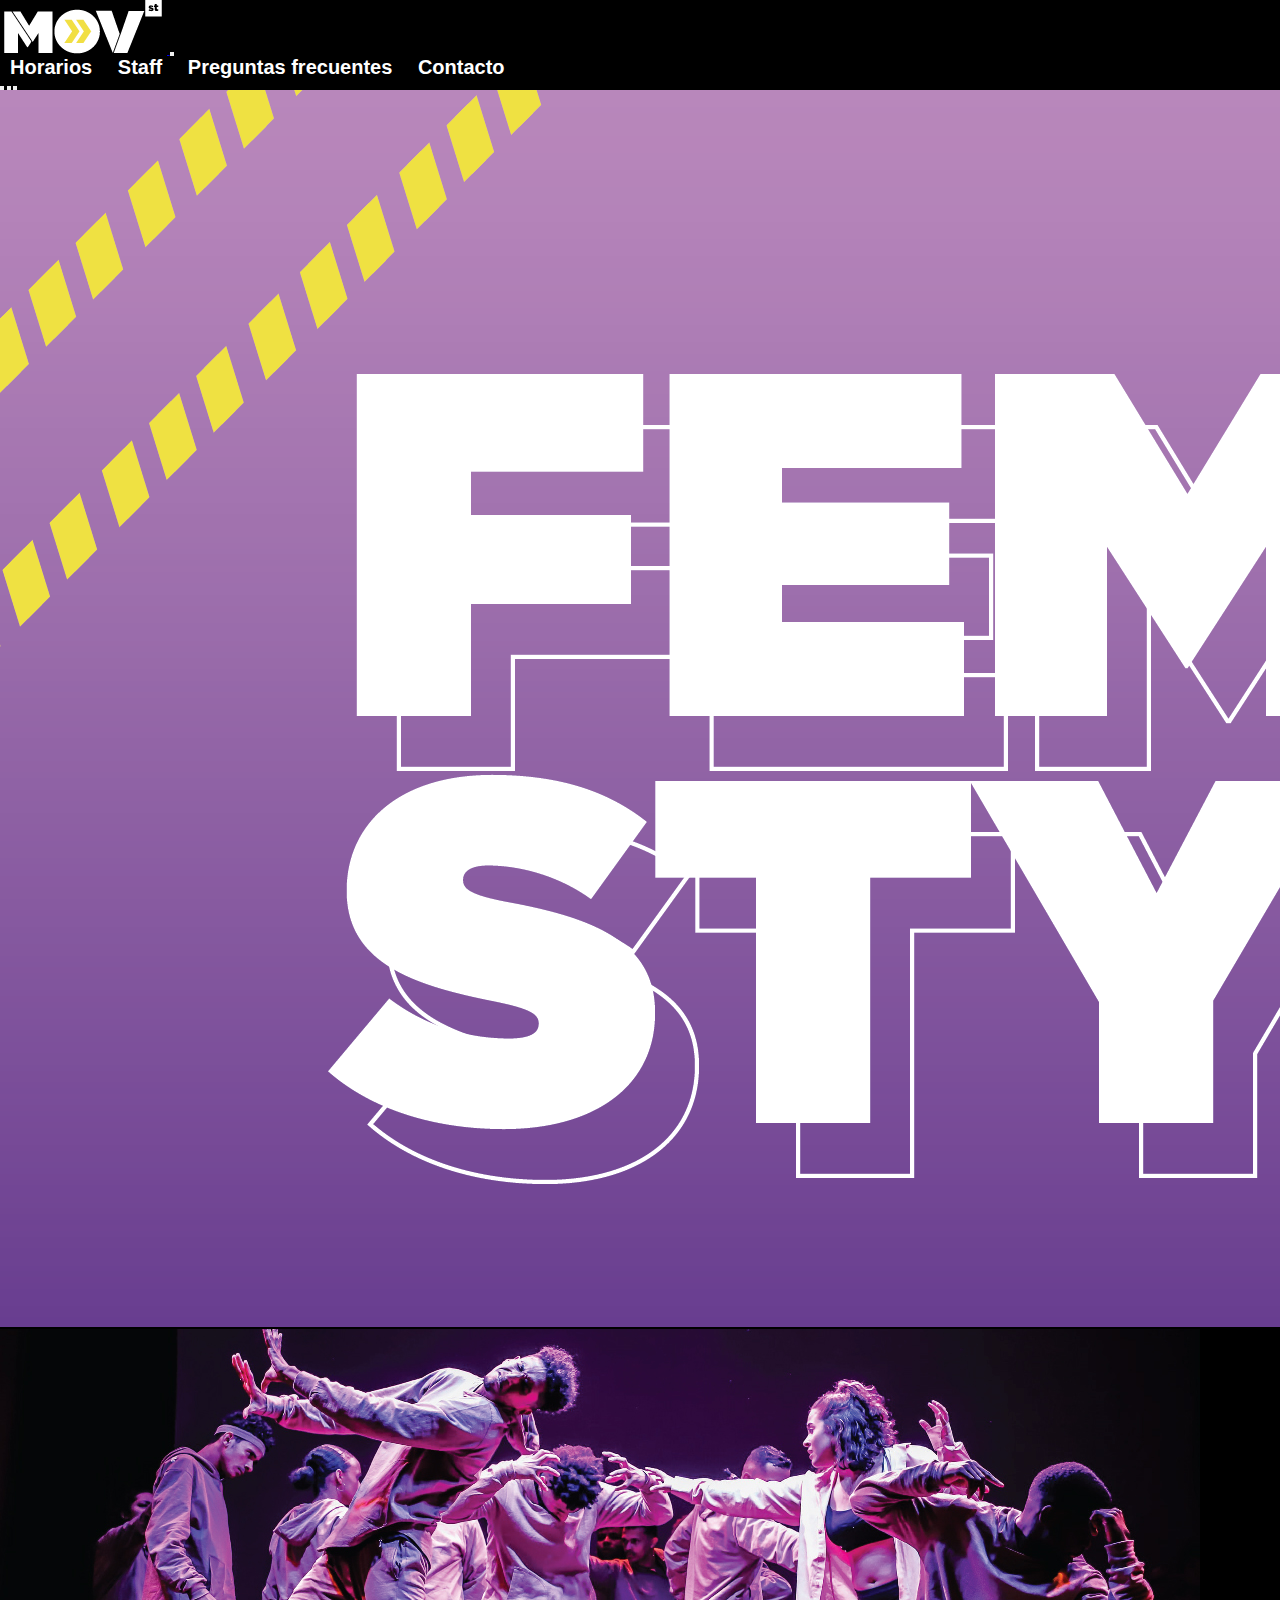
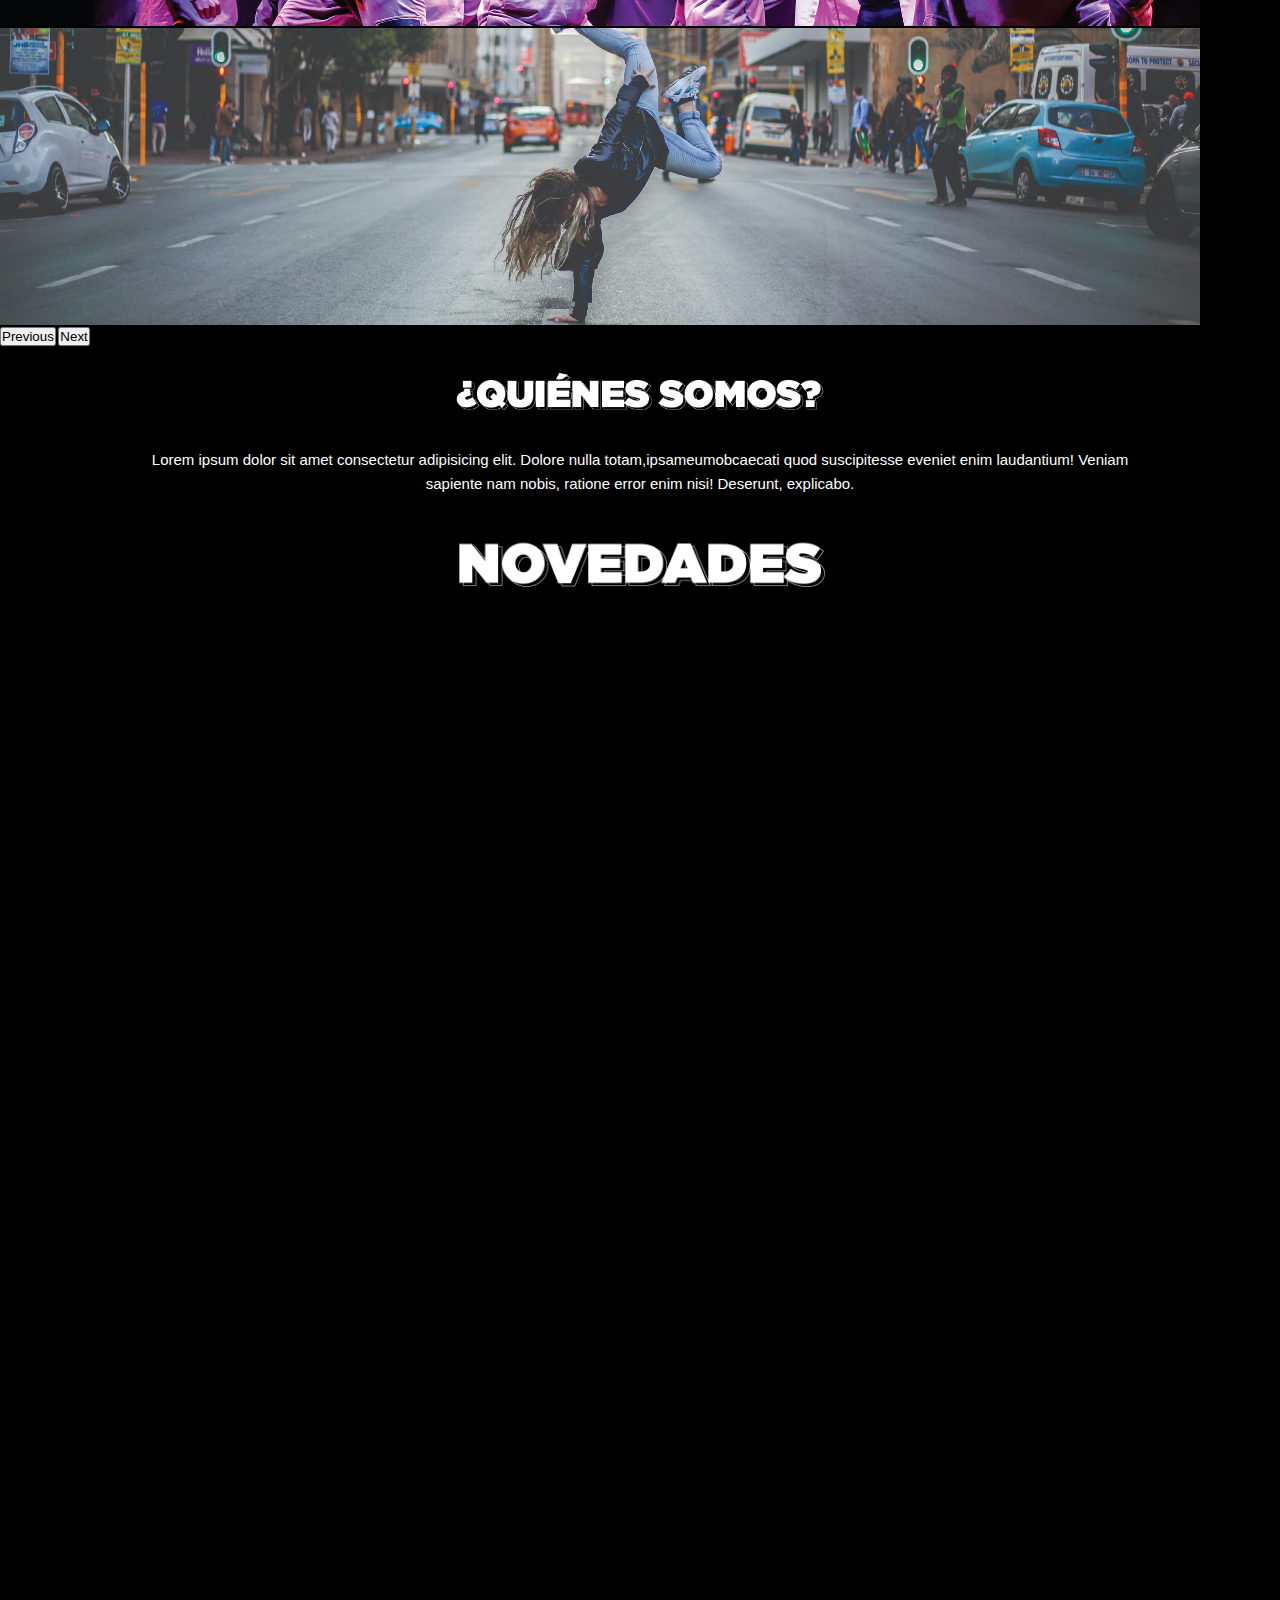
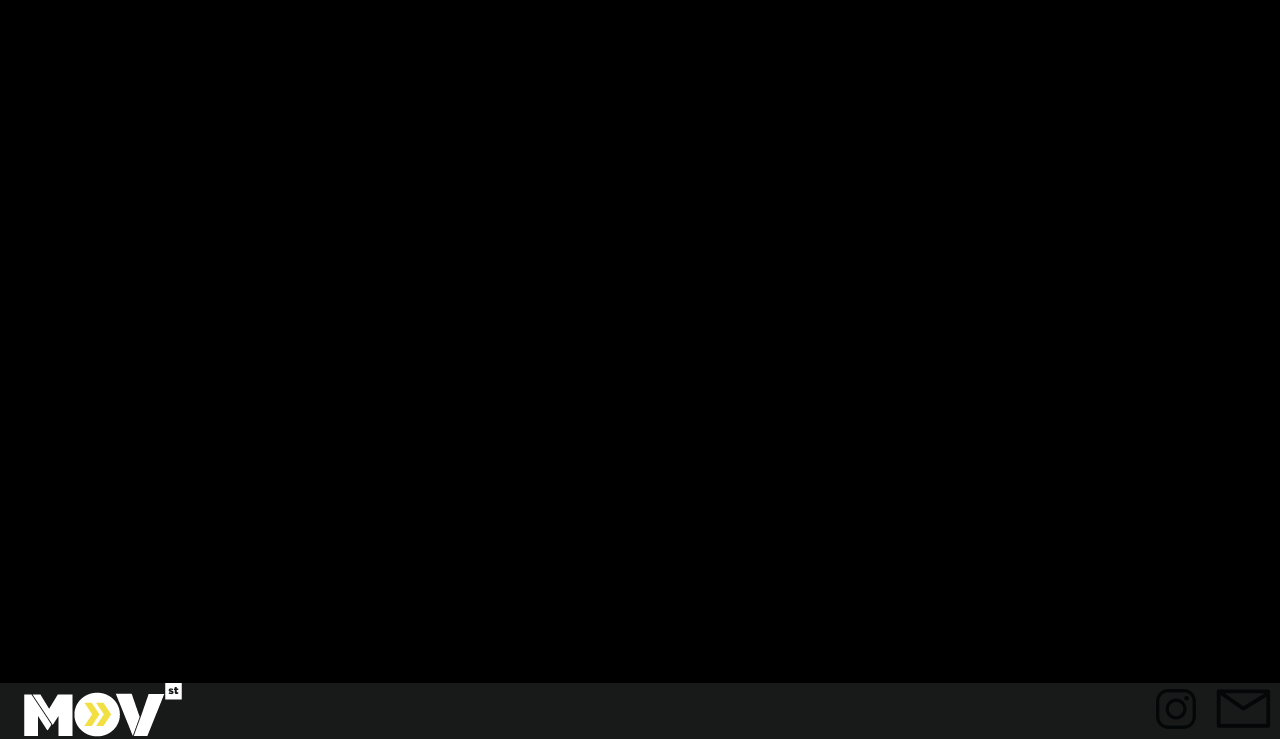
==== commit 7c359d88: "imagenes carousel" ====
--- a/index.html
+++ b/index.html
@@ -57,11 +57,11 @@
                     alt="https://placekitten.com/g/600/1200">
             </div>
             <div class="carousel-item">
-                <img src="https://placekitten.com/g/1200/300" class="d-block w-100"
+                <img src="./img/banner2-01.jpg" class="d-block w-100"
                     alt="https://placekitten.com/g/600/1200">
             </div>
             <div class="carousel-item">
-                <img src="https://placekitten.com/g/1200/300" class="d-block w-100"
+                <img src="./img/banner3-01.jpg" class="d-block w-100"
                     alt="https://placekitten.com/g/600/1200">
             </div>
         </div>
--- a/css/style.css
+++ b/css/style.css
@@ -85,7 +85,7 @@
 /*FIN INDEX*/
 /* INICIO FAQ */
 .faq__titulo{
-    max: width 200px;
+    max-width: 200px;
     height: auto;
 }
 .accordion__titulo{
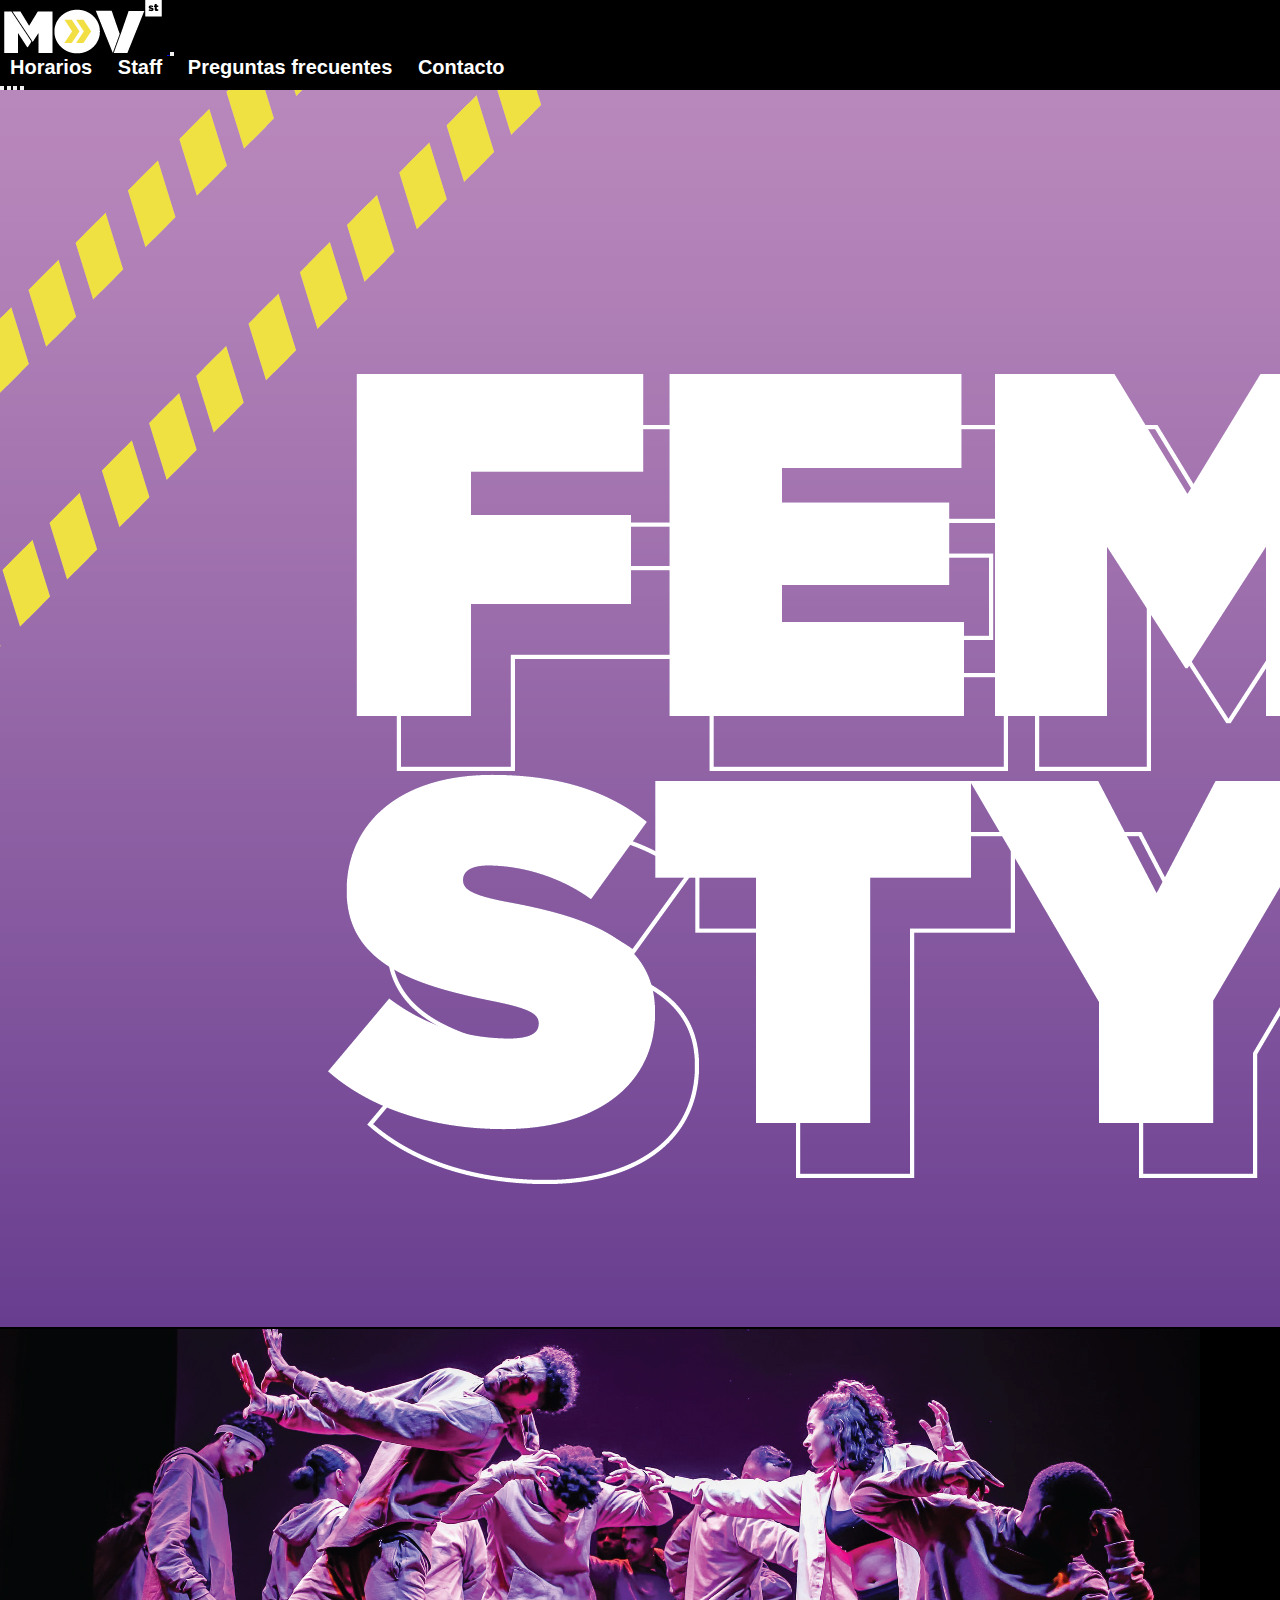
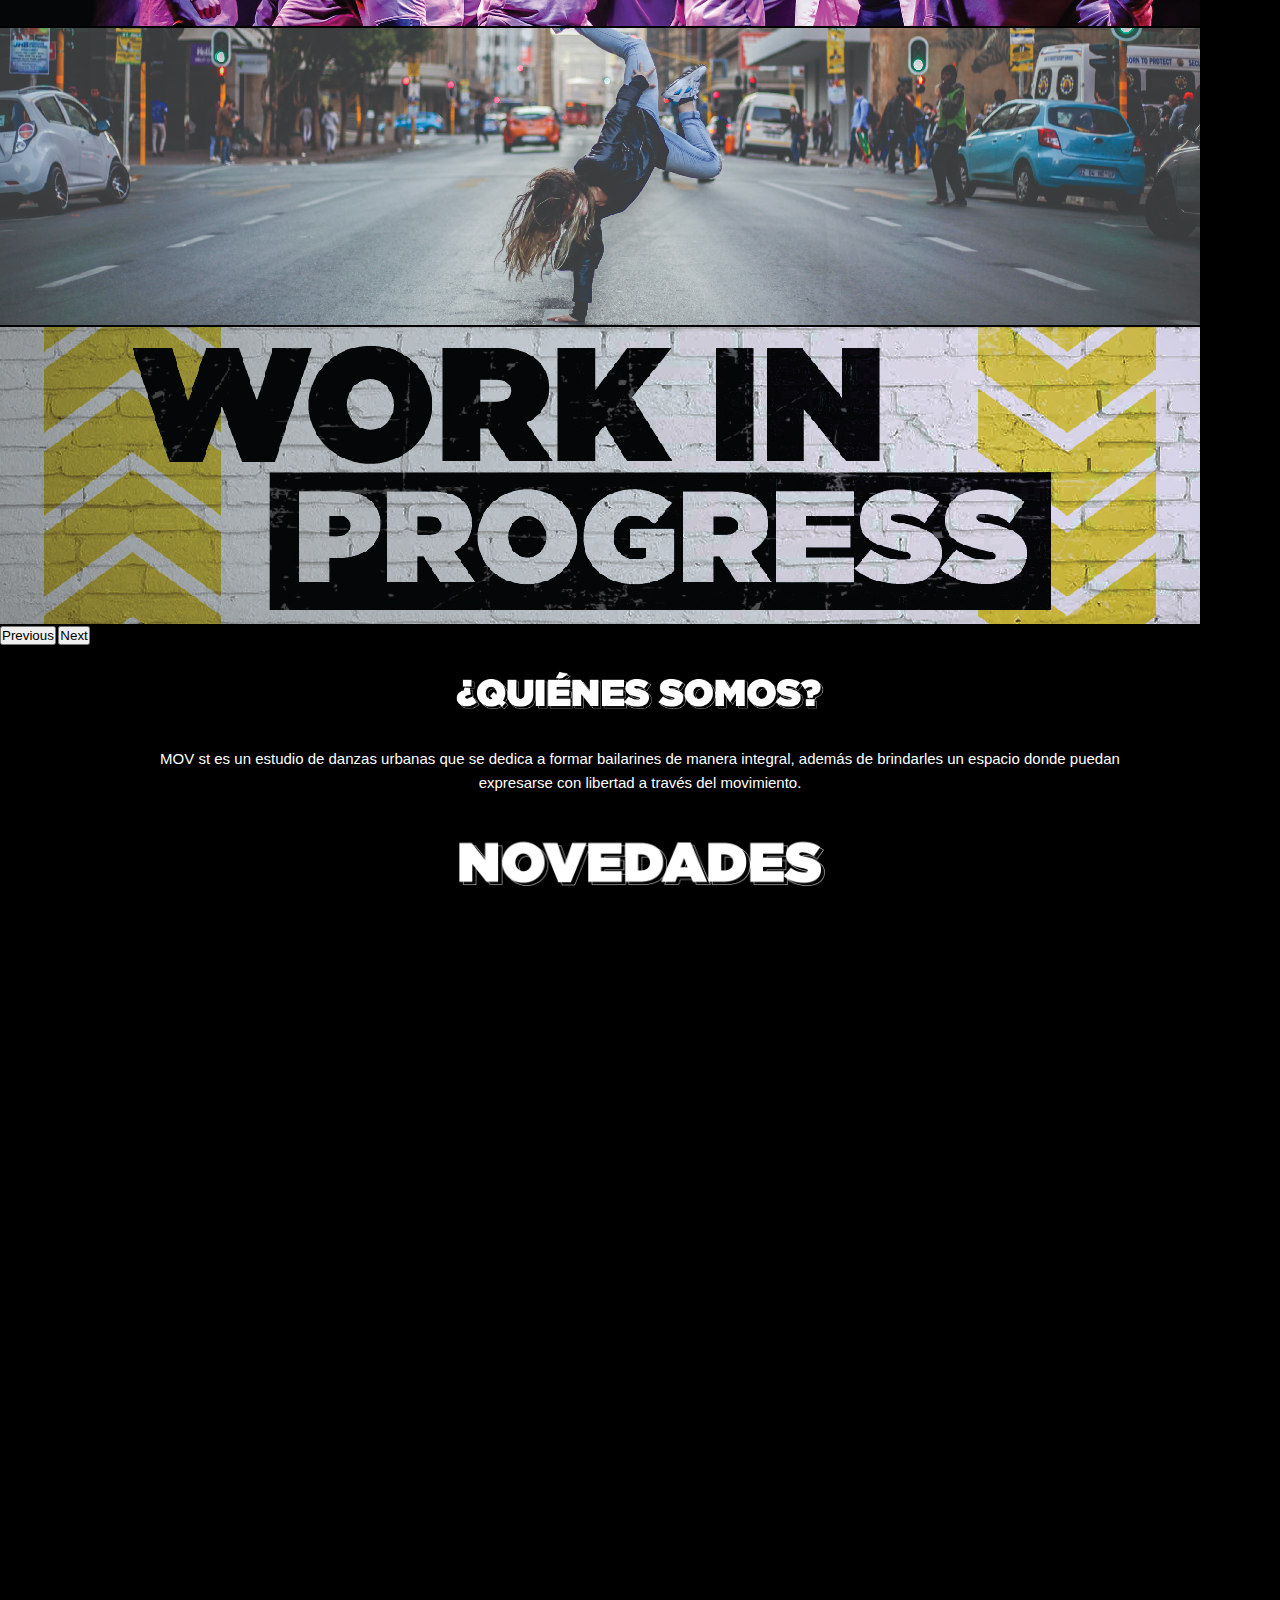
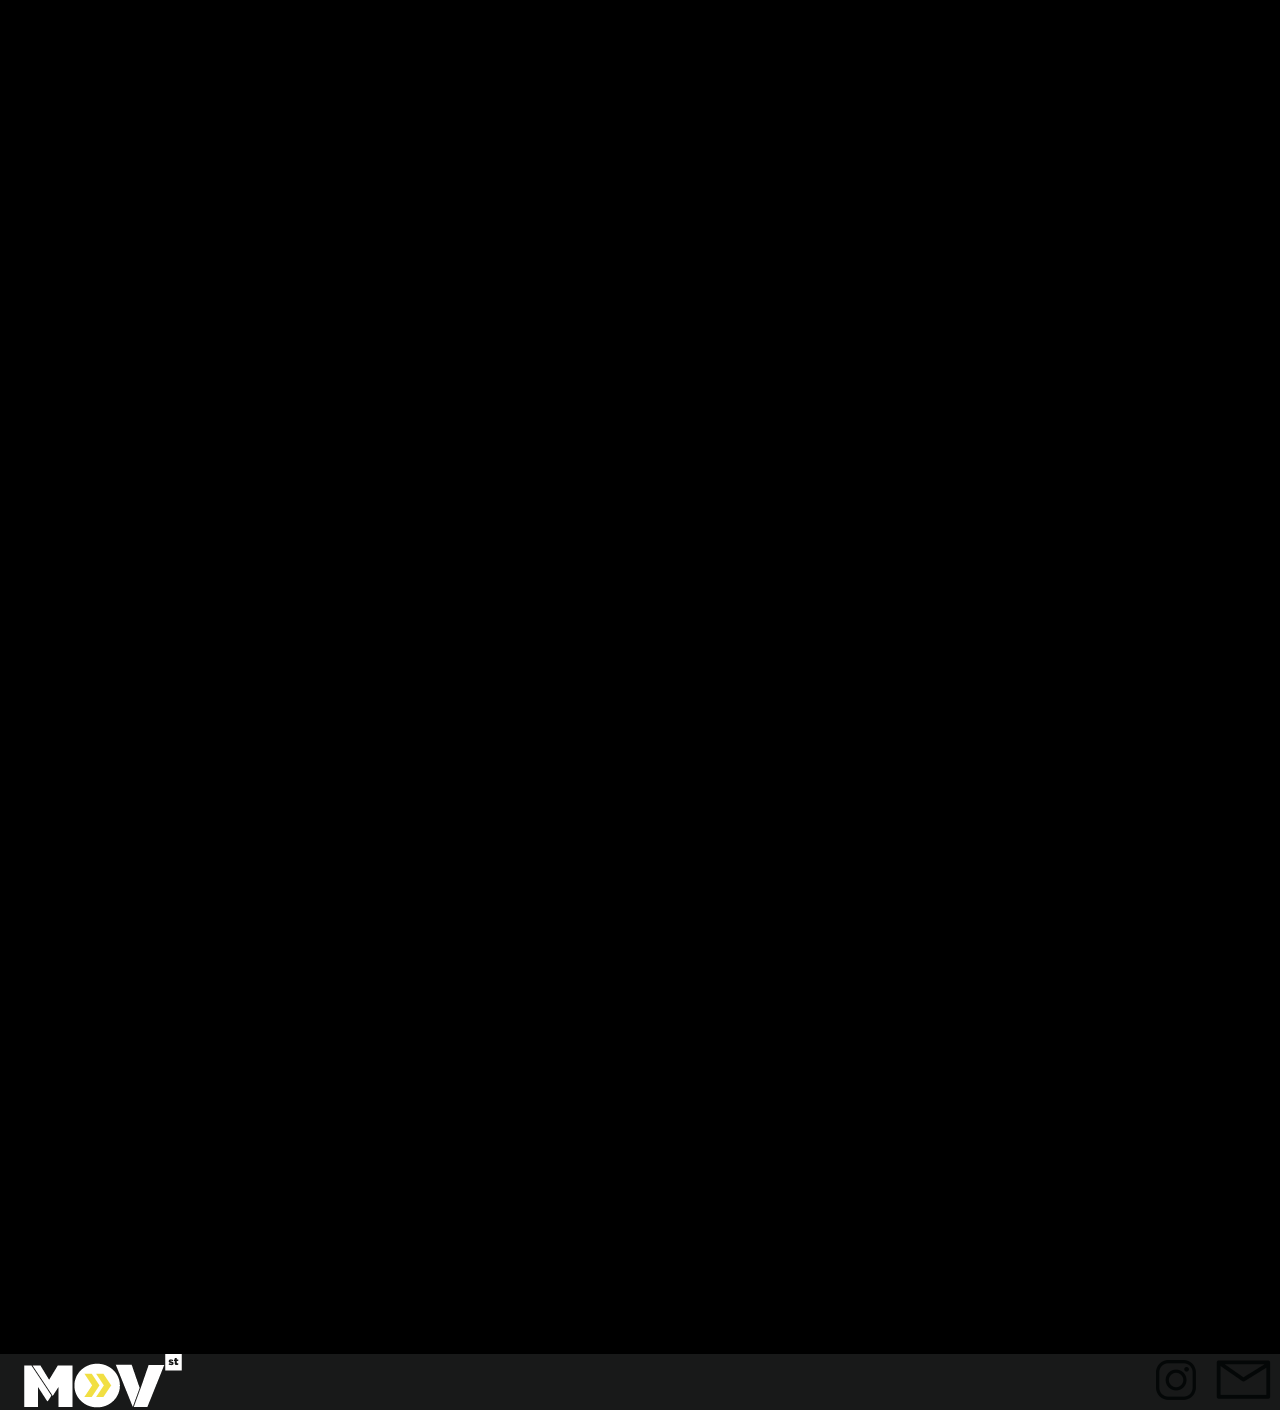
==== commit 22be3a3f: "fotos novedades y texto" ====
--- a/index.html
+++ b/index.html
@@ -8,7 +8,8 @@
     <title>MOVst</title>
     <link rel="shortcut icon" href="./img/Logo-01.png" type="image/x-icon">
     <link href="https://unpkg.com/aos@2.3.1/dist/aos.css" rel="stylesheet">
-    <link href="https://cdn.jsdelivr.net/npm/bootstrap@5.1.3/dist/css/bootstrap.min.css"rel="stylesheet"integrity="sha384-1BmE4kWBq78iYhFldvKuhfTAU6auU8tT94WrHftjDbrCEXSU1oBoqyl2QvZ6jIW3" crossorigin="anonymous">
+    <link href="https://cdn.jsdelivr.net/npm/bootstrap@5.1.3/dist/css/bootstrap.min.css" rel="stylesheet"
+        integrity="sha384-1BmE4kWBq78iYhFldvKuhfTAU6auU8tT94WrHftjDbrCEXSU1oBoqyl2QvZ6jIW3" crossorigin="anonymous">
     <link rel="stylesheet" href="./css/style.css">
 </head>
 
@@ -50,19 +51,21 @@
                 aria-label="Slide 2"></button>
             <button type="button" data-bs-target="#carouselExampleIndicators" data-bs-slide-to="2"
                 aria-label="Slide 3"></button>
+            <button type="button" data-bs-target="#carouselExampleIndicators" data-bs-slide-to="3"
+                aria-label="Slide 4"></button>
         </div>
         <div class="carousel-inner">
             <div class="carousel-item active">
-                <img src="./img/banner-femme-01.png" class="d-block w-100"
-                    alt="https://placekitten.com/g/600/1200">
+                <img src="./img/banner-femme-01.png" class="d-block w-100" alt="https://placekitten.com/g/600/1200">
             </div>
             <div class="carousel-item">
-                <img src="./img/banner2-01.jpg" class="d-block w-100"
-                    alt="https://placekitten.com/g/600/1200">
+                <img src="./img/banner2-01.jpg" class="d-block w-100" alt="https://placekitten.com/g/600/1200">
             </div>
             <div class="carousel-item">
-                <img src="./img/banner3-01.jpg" class="d-block w-100"
-                    alt="https://placekitten.com/g/600/1200">
+                <img src="./img/banner3-01.jpg" class="d-block w-100" alt="https://placekitten.com/g/600/1200">
+            </div>
+            <div class="carousel-item">
+                <img src="./img/WALL-01.jpg" class="d-block w-100" alt="https://placekitten.com/g/600/1200">
             </div>
         </div>
         <button class="carousel-control-prev" type="button" data-bs-target="#carouselExampleIndicators"
@@ -83,117 +86,126 @@
     <section class="container">
         <center>
             <img class="img-fluid col-6 d-flex titulo" src="./img/quienes-somos-titulo-01.png" alt="">
-            <p class="p-contacto">Lorem ipsum dolor sit amet consectetur adipisicing elit. Dolore nulla
-                totam,ipsameumobcaecati quod suscipitesse eveniet enim laudantium! Veniam sapiente nam nobis, ratione
-                error enim nisi! Deserunt, explicabo.</p>
+            <p class="p-contacto">MOV st es un estudio de danzas urbanas que se dedica a formar bailarines de
+                manera integral, además de brindarles un espacio donde puedan expresarse con
+                libertad a través del movimiento.</p>
         </center>
     </section>
     <!-- Fin section ¿quienes somos? -->
 
     <!-- Inicio section novedades -->
-        <center>
-            <img class="img-fluid col-6 d-flex titulo" src="./img/novedades-01.png" alt="titulo-novedades">
-        </center>
-
-        <div class="mt-3 mb-3">
-            <section class="justify-content-center">
-                <div class="row">
-                    <div class="col-xl-2 col-md-4 col-sm-6">
-                        <div class=" contenedor1">
+    <center>
+        <img class="img-fluid col-6 d-flex titulo" src="./img/novedades-01.png" alt="titulo-novedades">
+    </center>
+
+    <div class="mt-3 mb-3">
+        <section class="justify-content-center">
+            <div class="row">
+                <div class="col-xl-2 col-md-4 col-sm-6">
+                    <div class=" contenedor1 justify-content-center">
+                        <center>
                             <img data-aos="zoom-in" data-aos-delay="500" src="./img/novedades-index.jpg" alt=""
-                                width="250px" height="auto">
-                            <p data-aos="zoom-in" data-aos-delay="500" class="novedades__parrafo">Lorem ipsum dolor sit
-                                amet
-                                consectetur adipisicing elit. Quod,
-                                accusantium!</p>
-                        </div>
-                    </div>
-                    <div class="col-xl-2 col-md-4 col-sm-6">
-                        <div class=" contenedor1">
-                            <img data-aos="zoom-in" data-aos-delay="600" src="./img/novedades-index.jpg" alt=""
-                                width="250px" height="auto">
-                            <p data-aos="zoom-in" data-aos-delay="600" class="novedades__parrafo">Lorem ipsum, dolor sit
-                                amet consectetur adipisicing elit. Pariatur recusandae sequi dignissimos rem aspernatur
-                                id.
-                            </p>
-                        </div>
-                    </div>
-                    <div class="col-xl-2 col-md-4 col-sm-6">
-                        <div class=" contenedor1">
-                            <img data-aos="zoom-in" data-aos-delay="700" src="./img/novedades-index.jpg" alt=""
-                                width="250px" height="auto">
-                            <p data-aos="zoom-in" data-aos-delay="700" class="novedades__parrafo">Lorem, ipsum dolor sit
-                                amet consectetur adipisicing elit. Possimus et, magnam eveniet earum sed expedita est.
-                            </p>
-                        </div>
-                    </div>
-                    <div class="col-xl-2 col-md-4 col-sm-6">
-                        <div class=" contenedor1">
-                            <img data-aos="zoom-in" data-aos-delay="800" src="./img/novedades-index.jpg" alt=""
-                                width="250px" height="auto">
-                            <p data-aos="zoom-in" data-aos-delay="800" class="novedades__parrafo">Lorem ipsum dolor sit
-                                amet
-                                consectetur adipisicing elit. Quod,
-                                accusantium!</p>
-                        </div>
-                    </div>
-                    <div class="col-xl-2 col-md-4 col-sm-6">
-                        <div class="contenedor1">
-                            <img data-aos="zoom-in" data-aos-delay="900" src="./img/novedades-index.jpg" alt=""
-                                width="250px" height="auto">
-                            <p data-aos="zoom-in" data-aos-delay="900" class="novedades__parrafo">Lorem ipsum dolor sit
-                                amet
-                                consectetur adipisicing elit. Quod,
-                                accusantium!</p>
-                        </div>
-                    </div>
-                    <div class="col-xl-2 col-md-4 col-sm-6">
-                        <div class=" contenedor1">
-                            <img data-aos="zoom-in" data-aos-delay="1000" src="./img/novedades-index.jpg" alt=""
-                                width="250px" height="auto">
-                            <p data-aos="zoom-in" data-aos-delay="1000" class="novedades__parrafo">Lorem ipsum dolor sit
-                                amet consectetur adipisicing elit. Quod,
-                                accusantium!</p>
-                        </div>
-                    </div>
-            </section>
-    <!-- Fin section novedades -->
-
-    <!-- Inicio footer -->
-    <footer class="footer-container">
-        <div>
-            <img class="logo-footer" src="./img/logo-02.png" alt="logo">
-        </div>
-        <div>
-            <nav class="nav-footer">
-                <ul class="lista-footer">
-                    <li>
-                        <img class="icono-footer" src="./img/icono-instagram-04.png" alt="Instagram">
-                    </li>
-                    <li>
-                        <img class="icono-footer" src="./img/icono-mail-04.png" alt="E-mail">
-                    </li>
-                </ul>
-            </nav>
-        </div>
-
-    </footer>
-    <!-- Fin footer -->
-    <!-- JS AOS -->
-    <script src="https://unpkg.com/aos@2.3.1/dist/aos.js"></script>
-    <script>
-        AOS.init();
-    </script>
-    <!-- FIN JS AOS -->
-
-    <!-- JS BOOTSTRAP -->
-    <script src="https://cdn.jsdelivr.net/npm/@popperjs/core@2.12.2/dist/umd/popper.min.js"
-        integrity="sha384-7+zCNj/IqJ95wo16oMtfsKbZ9ccEh31eOz1HGyDuCQ6wgnyJNSYdrPa03rtR1zdB"
-        crossorigin="anonymous"></script>
-    <script src="https://cdn.jsdelivr.net/npm/bootstrap@5.1.3/dist/js/bootstrap.min.js"
-        integrity="sha384-QJHtvGhmr9XOIpI6YVutG+2QOK9T+ZnN4kzFN1RtK3zEFEIsxhlmWl5/YESvpZ13"
-        crossorigin="anonymous"></script>
-    <!-- FIN JS BOOTSTRAP -->
+                                width="280px" height="auto">
+                            <h4 data-aos="zoom-in" data-aos-delay="500" class="novedades__parrafo">
+                                NUEVO WORKSHOP
+                            </h4>
+                        </center>
+                    </div>
+                </div>
+                <div class="col-xl-2 col-md-4 col-sm-6">
+                    <div class=" contenedor1">
+                        <center>
+                            <img data-aos="zoom-in" data-aos-delay="600" src="./img/Femme.jpg" alt="" width="280px"
+                                height="auto">
+                                <h4 data-aos="zoom-in" data-aos-delay="500" class="novedades__parrafo">
+                                    FEMME STYLE
+                                </h4>
+                        </center>
+                    </div>
+                </div>
+                <div class="col-xl-2 col-md-4 col-sm-6">
+                    <div class=" contenedor1">
+                        <center>
+                            <img data-aos="zoom-in" data-aos-delay="700" src="./img/Sentir el ritmo 1.jpg" alt=""
+                                width="280px" height="auto">
+                                <h4 data-aos="zoom-in" data-aos-delay="500" class="novedades__parrafo">
+                                    EN MOVst BAILAMOS TODOS
+                                </h4>
+                        </center>
+                    </div>
+                </div>
+                <div class="col-xl-2 col-md-4 col-sm-6">
+                    <div class=" contenedor1">
+                        <center>
+                            <img data-aos="zoom-in" data-aos-delay="800" src="./img/Sentir el ritmo 2.jpg" alt=""
+                                width="280px" height="auto">
+                        <h4 data-aos="zoom-in" data-aos-delay="500" class="novedades__parrafo">
+                            WORKSHOP "SEGUÍ EL RITMO"
+                        </h4>
+                        </center>
+                    </div>
+                </div>
+                <div class="col-xl-2 col-md-4 col-sm-6">
+                    <div class="contenedor1">
+                        <center>
+                            <img data-aos="zoom-in" data-aos-delay="900" src="./img/heeeel-01.jpg" alt="" width="280px"
+                                height="auto">
+                                <h4 data-aos="zoom-in" data-aos-delay="500" class="novedades__parrafo">
+                                    FEMME STYLE: PRIMER CLASE GRATIS
+                                </h4>
+                        </center>
+                    </div>
+                </div>
+                <div class="col-xl-2 col-md-4 col-sm-6">
+                    <div class=" contenedor1">
+                        <center>
+                            <img data-aos="zoom-in" data-aos-delay="1000" src="./img/new-collection-01-01.jpg" alt=""
+                                width="280px" height="auto">
+                                <h4 data-aos="zoom-in" data-aos-delay="500" class="novedades__parrafo">
+                                    ENCONTRÁ TU LOOK EN MOVst
+                                </h4>
+                        </center>
+                    </div>
+                </div>
+        </section>
+        <!-- Fin section novedades -->
+
+        <!-- Inicio footer -->
+        <footer class="footer-container">
+            <div>
+                <img class="logo-footer" src="./img/logo-02.png" alt="logo">
+            </div>
+            <div>
+                <nav class="nav-footer">
+                    <ul class="lista-footer">
+                        <li>
+                            <img class="icono-footer" src="./img/icono-instagram-04.png" alt="Instagram">
+                        </li>
+                        <li>
+                            <img class="icono-footer" src="./img/icono-mail-04.png" alt="E-mail">
+                        </li>
+                    </ul>
+                </nav>
+            </div>
+        </footer>
+
+        <!-- Fin footer -->
+
+        <!-- JS AOS -->
+        <script src="https://unpkg.com/aos@2.3.1/dist/aos.js"></script>
+        <script>
+            AOS.init();
+        </script>
+        <!-- FIN JS AOS -->
+
+        <!-- JS BOOTSTRAP -->
+        <script src="https://cdn.jsdelivr.net/npm/@popperjs/core@2.12.2/dist/umd/popper.min.js"
+            integrity="sha384-7+zCNj/IqJ95wo16oMtfsKbZ9ccEh31eOz1HGyDuCQ6wgnyJNSYdrPa03rtR1zdB"
+            crossorigin="anonymous"></script>
+        <script src="https://cdn.jsdelivr.net/npm/bootstrap@5.1.3/dist/js/bootstrap.min.js"
+            integrity="sha384-QJHtvGhmr9XOIpI6YVutG+2QOK9T+ZnN4kzFN1RtK3zEFEIsxhlmWl5/YESvpZ13"
+            crossorigin="anonymous"></script>
+        <!-- FIN JS BOOTSTRAP -->
 </body>
 
 </html>--- a/css/style.css
+++ b/css/style.css
@@ -15,6 +15,9 @@
 .background-color {
     background-color: #000;
 }
+p::selection{
+    background-color: #f2de42;
+    color: white;}
 
 /* Inicio navbar header */
 .nav-background{
@@ -34,7 +37,7 @@
     text-decoration: none;
 }
 .nav-title:hover{
-    text-decoration: none;
+    text-decoration:none;
     color: #fff;
     opacity: 0.7;
 }
@@ -45,12 +48,16 @@
 
 /* Inicio sec index */
 
-
+.contenedor1{
+    margin-left: 10px;
+}
 .novedades__parrafo{
+    padding-top: 10px;
+    padding-bottom: 10px;
     color: #fff;
     font-size: 1.5rem;
     font-family: 'Montserrat', sans-serif;
-    font-weight: lighter;
+    font-weight: bold;
     line-height: 1.6;
 }
 .titulo{
@@ -120,6 +127,13 @@
     font-weight: lighter;
     line-height: 1.6;
 
+}
+.profe-martu{
+    margin-top: 25px;
+}
+.contenedor1{
+    margin-top: 10px;
+    margin-bottom: 10px;
 }
 /*INICIO STAFF*/
 
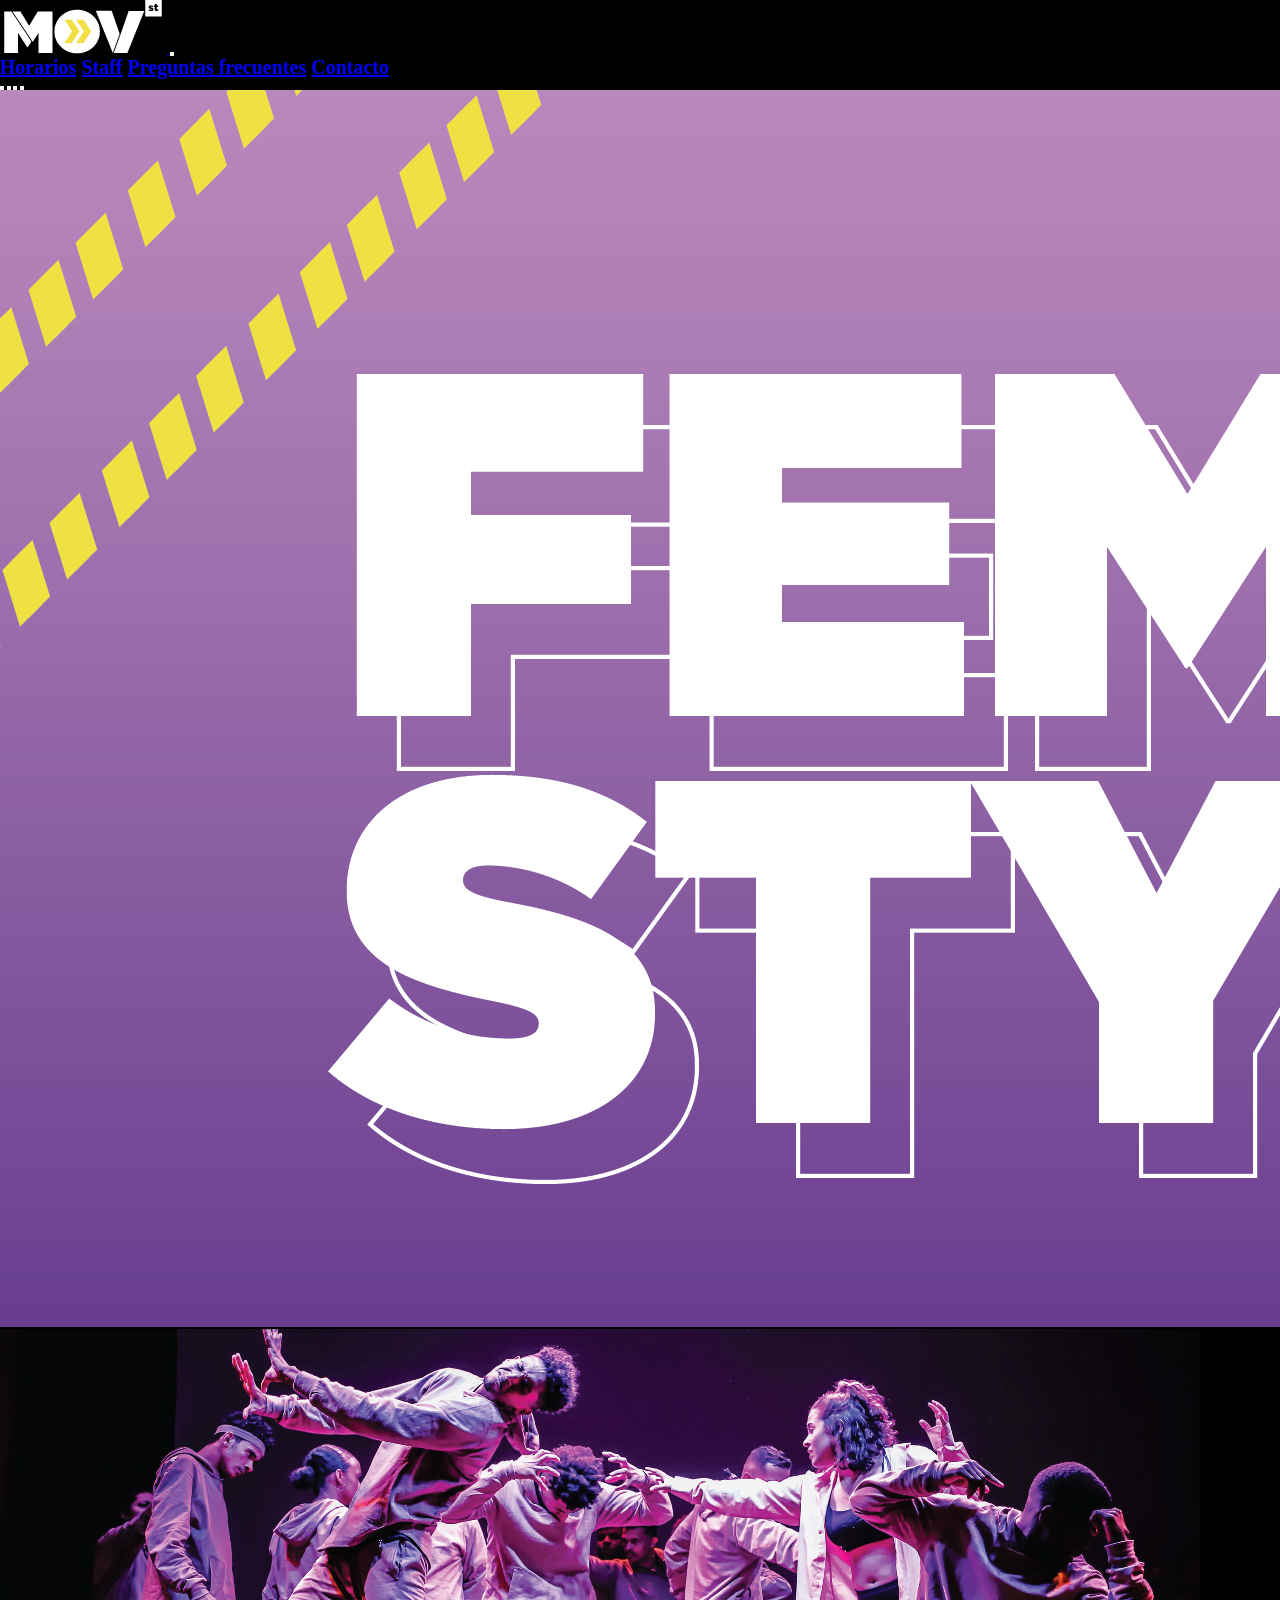
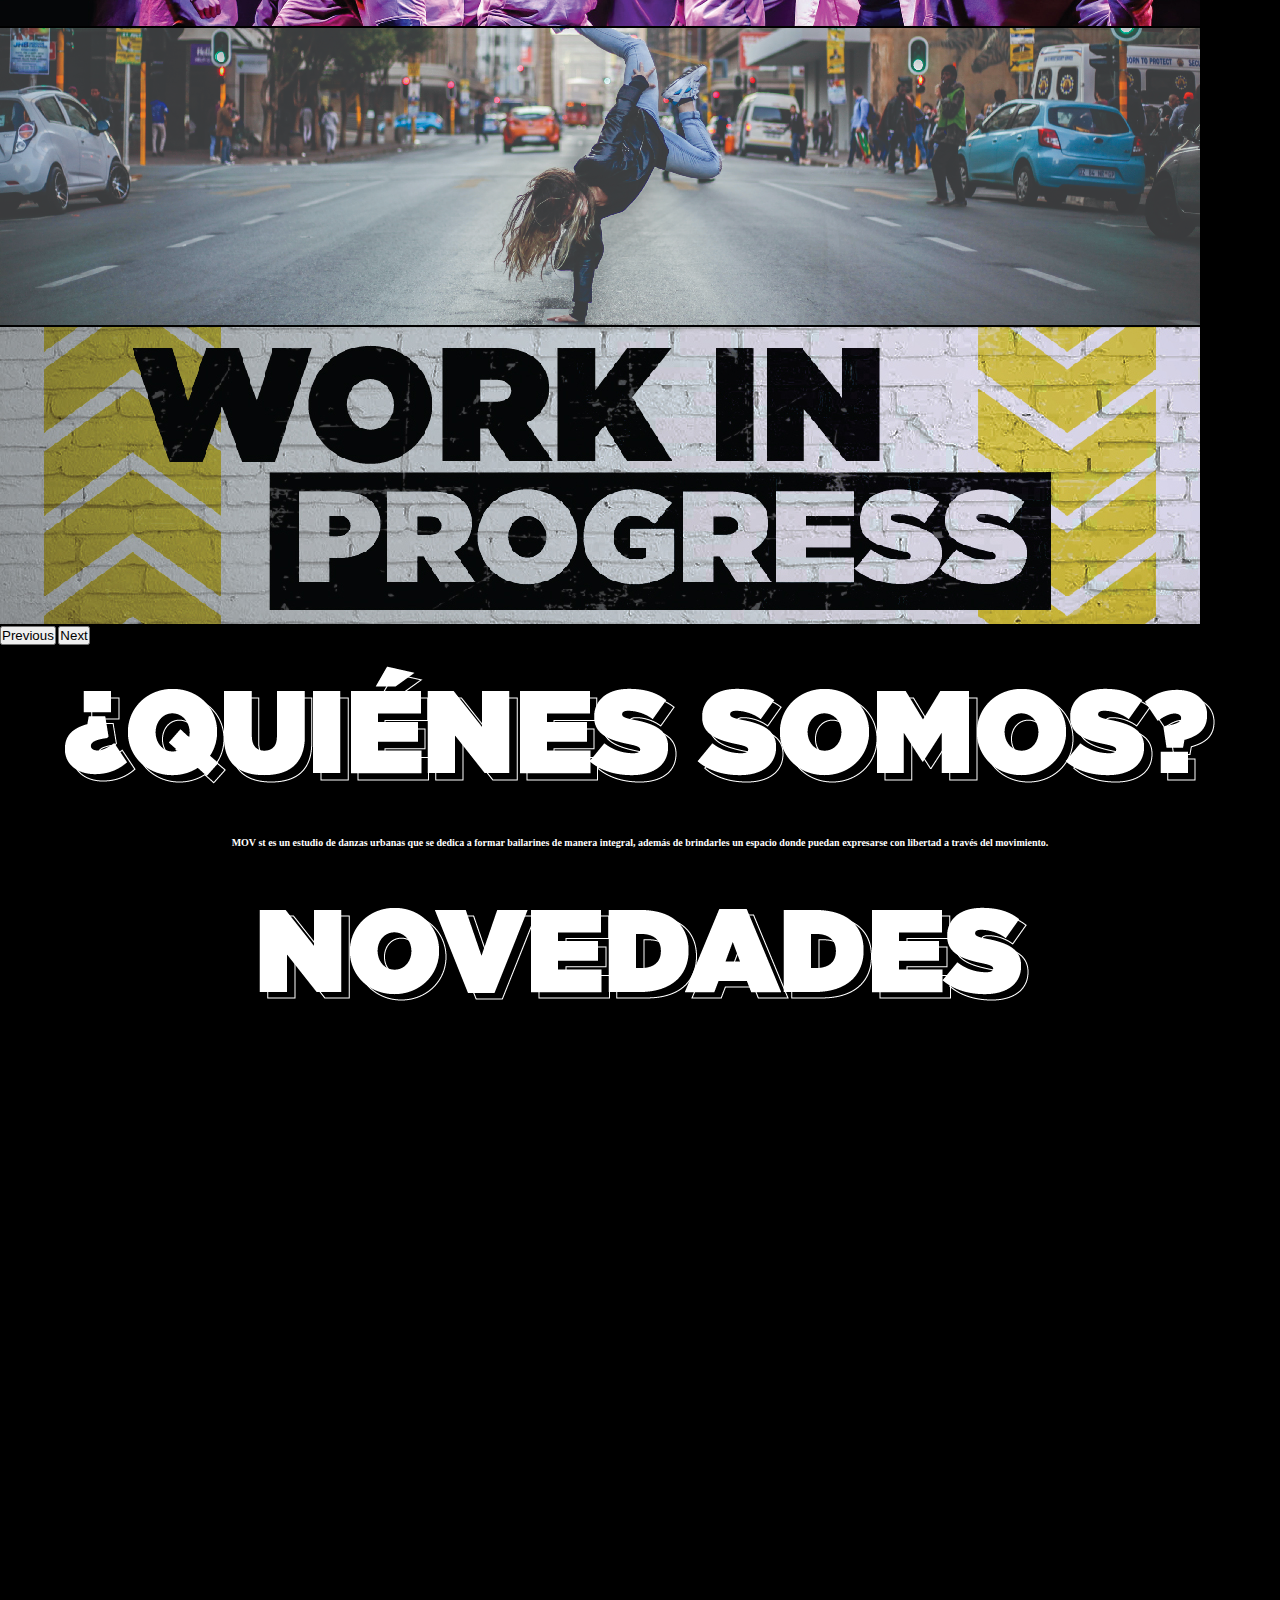
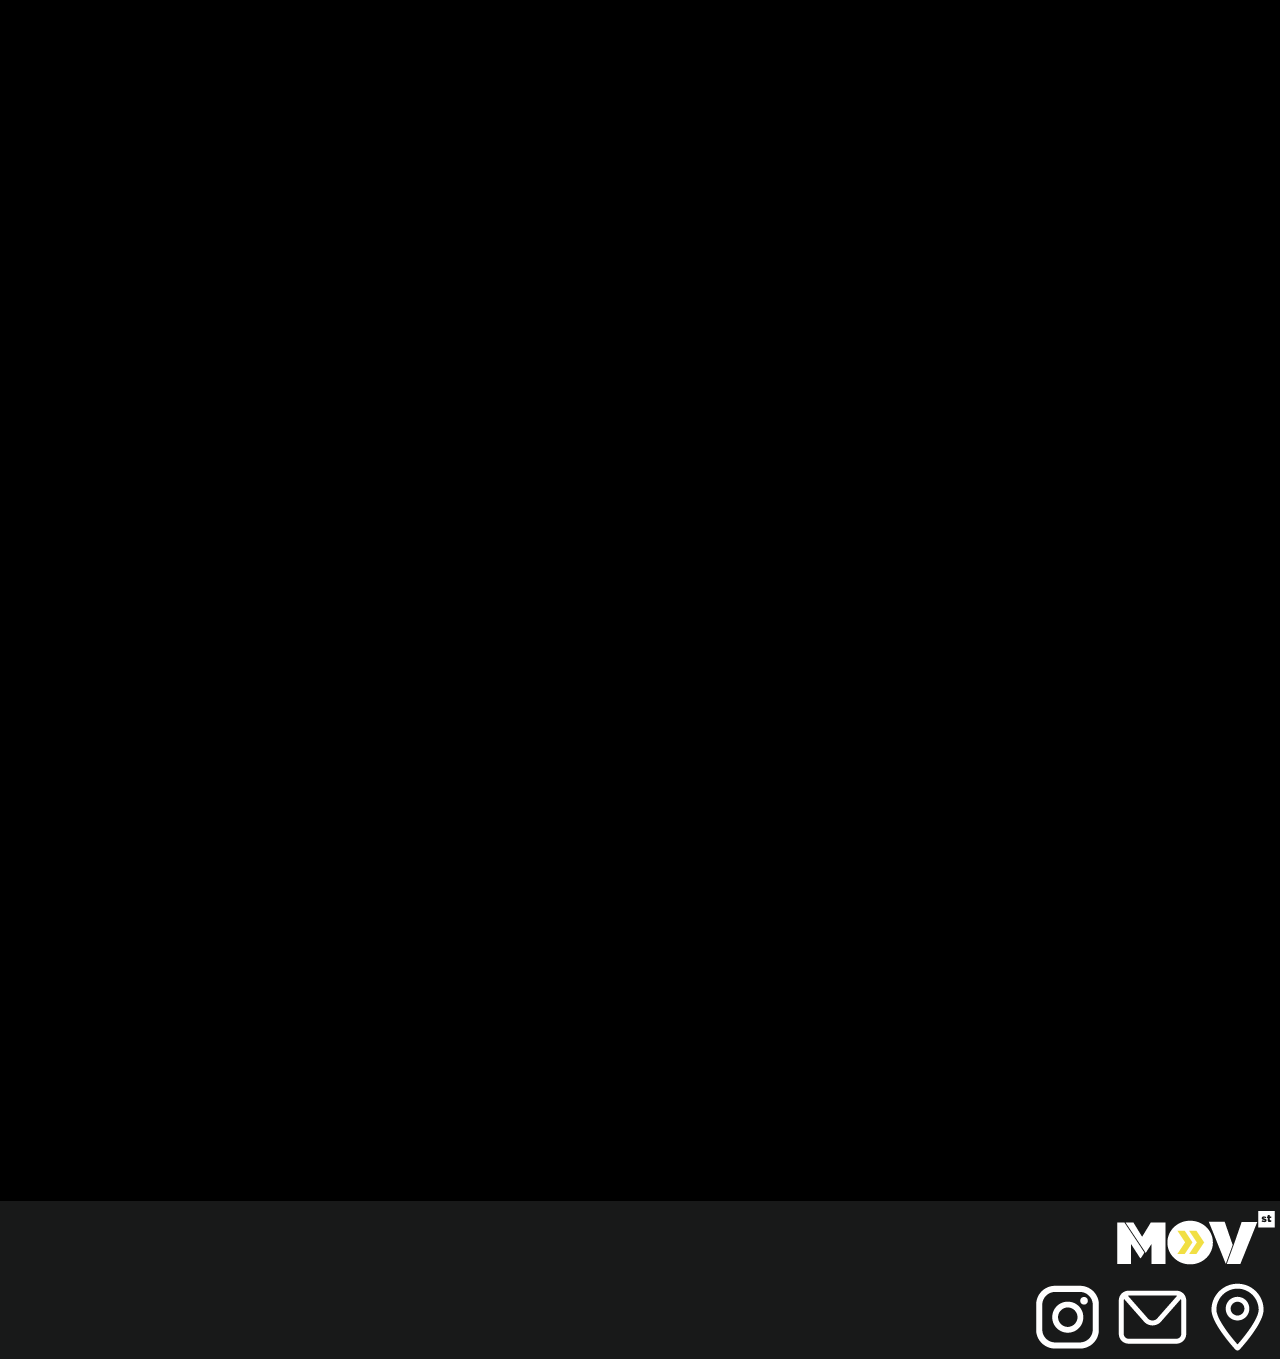
==== commit 88e0b58c: "sass" ====
--- a/index.html
+++ b/index.html
@@ -117,9 +117,9 @@
                         <center>
                             <img data-aos="zoom-in" data-aos-delay="600" src="./img/Femme.jpg" alt="" width="280px"
                                 height="auto">
-                                <h4 data-aos="zoom-in" data-aos-delay="500" class="novedades__parrafo">
-                                    FEMME STYLE
-                                </h4>
+                            <h4 data-aos="zoom-in" data-aos-delay="600" class="novedades__parrafo">
+                                FEMME STYLE
+                            </h4>
                         </center>
                     </div>
                 </div>
@@ -128,9 +128,9 @@
                         <center>
                             <img data-aos="zoom-in" data-aos-delay="700" src="./img/Sentir el ritmo 1.jpg" alt=""
                                 width="280px" height="auto">
-                                <h4 data-aos="zoom-in" data-aos-delay="500" class="novedades__parrafo">
-                                    EN MOVst BAILAMOS TODOS
-                                </h4>
+                            <h4 data-aos="zoom-in" data-aos-delay="700" class="novedades__parrafo">
+                                EN MOVst BAILAMOS TODOS
+                            </h4>
                         </center>
                     </div>
                 </div>
@@ -139,9 +139,9 @@
                         <center>
                             <img data-aos="zoom-in" data-aos-delay="800" src="./img/Sentir el ritmo 2.jpg" alt=""
                                 width="280px" height="auto">
-                        <h4 data-aos="zoom-in" data-aos-delay="500" class="novedades__parrafo">
-                            WORKSHOP "SEGUÍ EL RITMO"
-                        </h4>
+                            <h4 data-aos="zoom-in" data-aos-delay="800" class="novedades__parrafo">
+                                WORKSHOP "SEGUÍ EL RITMO"
+                            </h4>
                         </center>
                     </div>
                 </div>
@@ -150,9 +150,9 @@
                         <center>
                             <img data-aos="zoom-in" data-aos-delay="900" src="./img/heeeel-01.jpg" alt="" width="280px"
                                 height="auto">
-                                <h4 data-aos="zoom-in" data-aos-delay="500" class="novedades__parrafo">
-                                    FEMME STYLE: PRIMER CLASE GRATIS
-                                </h4>
+                            <h4 data-aos="zoom-in" data-aos-delay="900" class="novedades__parrafo">
+                                FEMME STYLE: PRIMER CLASE GRATIS
+                            </h4>
                         </center>
                     </div>
                 </div>
@@ -161,9 +161,9 @@
                         <center>
                             <img data-aos="zoom-in" data-aos-delay="1000" src="./img/new-collection-01-01.jpg" alt=""
                                 width="280px" height="auto">
-                                <h4 data-aos="zoom-in" data-aos-delay="500" class="novedades__parrafo">
-                                    ENCONTRÁ TU LOOK EN MOVst
-                                </h4>
+                            <h4 data-aos="zoom-in" data-aos-delay="500" class="novedades__parrafo">
+                                ENCONTRÁ TU LOOK EN MOVst
+                            </h4>
                         </center>
                     </div>
                 </div>
@@ -171,23 +171,43 @@
         <!-- Fin section novedades -->
 
         <!-- Inicio footer -->
-        <footer class="footer-container">
+        <footer>
+            <div class="container-fluid">
+                <div class="row">
+                    <div class="col-md-2">
+                        <a href="./index.html">
+                            <img alt="logo-footer" src="./img/logo-02.png" />
+                        </a>
+                    </div>
+                    <div class="col-md-4">
+                    </div>
+                    <div class="col-md-6">
+                        <img class="icono-footer" src="./img/icono-ig-02.png" alt="instagram">
+                        <img class="icono-footer" src="./img/icono-mail-02.png" alt="mail">
+                        <img class="icono-footer" src="./img/icono-ubicacion-02.png" alt="ubicación">
+                    </div>
+                </div>
+            </div>
+        </footer>
+
+
+        <!-- <footer class="footer-container">
             <div>
-                <img class="logo-footer" src="./img/logo-02.png" alt="logo">
+                <img class="logo-footer col-xl-3 " src="./img/logo-02.png" alt="logo">
             </div>
             <div>
                 <nav class="nav-footer">
                     <ul class="lista-footer">
                         <li>
-                            <img class="icono-footer" src="./img/icono-instagram-04.png" alt="Instagram">
+                            <img src="./img/icono-instagram-04.png" alt="Instagram">
                         </li>
                         <li>
-                            <img class="icono-footer" src="./img/icono-mail-04.png" alt="E-mail">
+                            <img src="./img/icono-mail-04.png" alt="E-mail">
                         </li>
                     </ul>
                 </nav>
             </div>
-        </footer>
+        </footer> -->
 
         <!-- Fin footer -->
 
--- a/css/style.css
+++ b/css/style.css
@@ -1,469 +1,67 @@
+@import url("https://fonts.googleapis.com/css2?family=Montserrat:ital,wght@0,900;1,400&display=swap");
 * {
-    margin: 0%;
-    padding: 0%;
-    box-sizing: border-box;
+  margin: 0;
+  padding: 0;
+  box-sizing: border-box;
 }
 
-/*font family*/
-
-@import url('https://fonts.googleapis.com/css2?family=Montserrat:ital,wght@0,900;1,400&display=swap');
-
 html {
-    font-size: 10px;
+  font-size: 10px;
 }
 
 .background-color {
-    background-color: #000;
-}
-p::selection{
-    background-color: #f2de42;
-    color: white;}
-
-/* Inicio navbar header */
-.nav-background{
-    background-color: #000000;
-}
-.nav-button{
-    font-size: 2rem;
-    color: #fff;
-    font-family: 'Montserrat', sans-serif;
-    font-weight: bold;
-    justify-content: end;
-}
-.nav-title{
-    margin-left: 1rem;
-    margin-right: 1rem;
-    color:#fff;
-    text-decoration: none;
-}
-.nav-title:hover{
-    text-decoration:none;
-    color: #fff;
-    opacity: 0.7;
-}
-/* Fin navbar header */
-
-/*INICIO INDEX*/
-
-
-/* Inicio sec index */
-
-.contenedor1{
-    margin-left: 10px;
-}
-.novedades__parrafo{
-    padding-top: 10px;
-    padding-bottom: 10px;
-    color: #fff;
-    font-size: 1.5rem;
-    font-family: 'Montserrat', sans-serif;
-    font-weight: bold;
-    line-height: 1.6;
-}
-.titulo{
-    max-width: 400px;
-    max-height: auto;
-    margin-top: 20px;
-    margin-bottom: 20px;
+  background-color: #000;
 }
 
-/* Inicio footer */
-.footer-container {
-    background-color: #181919;
-    display: flex;
-    justify-content: space-between;
-    align-items: center;
+p::selection {
+  background-color: #f2de42;
+  color: #fff;
 }
 
-.logo-footer {
-    padding-left: 20px;
+header {
+  background-color: #000;
+}
+header nav .nav-button {
+  font-size: 20px;
+  color: #fff;
+  font-weight: bold;
+  justify-content: end;
+}
+header nav div div a .nav-title {
+  color: #fff;
+  text-decoration: none;
+}
+header nav div div a .nav-title:hover {
+  text-decoration: none;
+  color: #fff;
+  opacity: 0.7;
 }
 
-.nav-footer {
-    width: 30%;
+footer {
+  background-color: #181919;
+}
+footer div div div a {
+  display: flex;
+  flex-wrap: nowrap;
+  justify-content: flex-end;
+  margin-top: 10px;
+  margin-bottom: 10px;
+}
+footer div div div p {
+  color: #fff;
+  font-size: 15px;
+}
+footer div div div {
+  display: flex;
+  flex-wrap: wrap;
+  justify-content: flex-end;
 }
 
-.lista-footer {
-    list-style: none;
-    display: flex;
-    justify-content: space-around;
+body section .p-contacto {
+  color: #fff;
+  font-size: 10px;
+  font-weight: bold;
+  line-height: 1.6;
 }
 
-/*FIN INDEX*/
-/* INICIO FAQ */
-.faq__titulo{
-    max-width: 200px;
-    height: auto;
-}
-.accordion__titulo{
-    color: #000;
-    font-size: 1.5rem;
-    font-family: 'Montserrat', sans-serif;
-
-}
-
-
-/* INICIO CONTACTO */
-
-.contacto__titulo{
-    max-width: 400px;
-}
-.p-contacto {
-    color: #fff;
-    font-size: 1.5rem;
-    font-family: 'Montserrat', sans-serif;
-    font-weight: lighter;
-    line-height: 1.6;
-    width: 1000px;
-}
-/* FIN CONTACTO*/
-.profe__img{
-    max-width: 600px;
-}
-.profe__parrafo{
-    color: #fff;
-    font-size: 1.5rem;
-    font-family: 'Montserrat', sans-serif;
-    font-weight: lighter;
-    line-height: 1.6;
-
-}
-.profe-martu{
-    margin-top: 25px;
-}
-.contenedor1{
-    margin-top: 10px;
-    margin-bottom: 10px;
-}
-/*INICIO STAFF*/
-
-/* GALLERY */
-
-.gallery-container {
-    padding-left: 20px;
-    padding-right: 20px;
-    padding-bottom: 30px;
-    display: grid;
-    grid-template-columns: repeat(5, 1fr);
-    grid-template-rows: auto;
-    grid-auto-rows: 400px;
-    column-gap: 15px;
-    row-gap: 30px;
-}
-
-.grid-imagen {
-    width: 100%;
-    height: 100%;
-    object-fit: cover;
-}
-
-.gallery-item {
-    position: relative;
-    transition-duration: 0.4s;
-}
-
-.gallery-item:hover {
-    transform: scale(1.1);
-}
-
-h3 {
-    margin-left: 20px;
-    font-size: 1.5rem;
-    font-family: 'Montserrat', sans-serif;
-    color: #fff;
-    margin-bottom: 20px;
-}
-
-/* FIN GALLERY - STAFF */
-
-
-
-
-/* MOBILE */
-@media only screen and (max-width:450px) {
-
-    /* header .nav-header {
-        display: none;
-    } */
-
-    /* .gallery-container {
-        display: grid;
-        grid-template-columns: 1fr;
-        grid-auto-rows: 150px
-} */
-    .gallery-container {
-        padding-left: 10px;
-        padding-right: 10px;
-        display: grid;
-        grid-template-columns: 1fr 1fr;
-        grid-template-rows: auto;
-        row-gap: 15px;
-    }
-
-    .grid-imagen {
-        width: 100%;
-        height: 100%;
-        object-fit: scale-down;
-    }
-
-    .gallery-item {
-        justify-items: center;
-        grid-column: span 1;
-        grid-row: span 1;
-    }
-
-    /* FOOTER MOBILE */
-    footer {
-        display: flex;
-        justify-content: space-between;
-        align-items: center;
-        width: auto;
-        height: 60px;
-    }
-
-
-    .logo-footer {
-        width: 50%;
-    }
-
-    .nav-footer {
-        width: 20%;
-    }
-
-    .lista-footer {
-        list-style: none;
-        display: flex;
-        justify-content: space-between;
-        justify-items: end;
-    }
-
-    .icono-footer {
-        width: 50px;
-    }
-
-    /* FIN FOOTER */
-
-    /* INICIO CONTACTO */
-
-    .div-infocontacto {
-        padding-left: 10px;
-        padding-right: 10px;
-    }
-
-    .h2 {
-        color: #fff;
-        font-family: 'Montserrat', sans-serif;
-        font-size: 1.5rem;
-        margin-top: 20px;
-    }
-
-    .p-contacto {
-        color: #fff;
-        font-size: 1rem;
-        font-family: 'Montserrat', sans-serif;
-        font-weight: lighter;
-        line-height: 1.6;
-        width: auto;
-        text-justify: center;
-        padding-left: 10px;
-        padding-right: 10px;
-    }
-
-    .google-maps {
-        width: fit-content;
-    }
-
-    /* HORARIO */
-    .sala1 {
-        width: 80%;
-        justify-items: center;
-    }
-
-    .horario-container {
-        padding-left: 10px;
-        padding-right: 10px;
-        display: grid;
-        grid-template-columns: 2fr;
-        grid-auto-rows: auto;
-        row-gap: 10px;
-        column-gap: 30px;
-    }
-
-    .horario-item {
-        justify-items: center;
-        grid-column: span 1;
-        grid-row: span 1;
-        position: relative;
-    }
-
-    .horario-img {
-        object-fit: cover;
-    }
-
-    /* INDEX */
-    .banner {
-        background-image: url(../img/banner-index.jpg);
-        background-position: center;
-    }
-
-    .h2-index {
-        font-size: 2rem;
-        margin-top: 20px;
-        padding-top: 10px;
-        padding-bottom: 10px;
-        justify-items: center;
-    }
-
-    .h1 {
-        font-size: 2rem;
-    }
-
-    .p-novedades {
-        font-size: 1rem;
-        margin: 10px 5px 0px 5px;
-    }
-
-    .imagen {
-        margin: 10px 5px 0px 5px;
-    }
-}
-
-@media (min-width:451px) and (max-width:960px) {
-    /* header .nav-header {
-        display: none;
-    } */
-
-    .gallery-container {
-        padding-left: 10px;
-        padding-right: 10px;
-        display: grid;
-        grid-template-columns: 1fr 1fr 1fr;
-        grid-template-rows: auto;
-        row-gap: 15px;
-    }
-
-    .grid-imagen {
-        width: 100%;
-        height: 100%;
-        object-fit: scale-down;
-    }
-
-    .gallery-item {
-        justify-items: center;
-        grid-column: span 1;
-        grid-row: span 1;
-    }
-
-    /* FOOTER tablet */
-
-    footer {
-        display: flex;
-        justify-content: space-between;
-        align-items: center;
-        width: auto;
-        height: 80px;
-    }
-
-
-    .logo-footer {
-        width: 60%;
-    }
-
-    .nav-footer {
-        width: 20%;
-    }
-
-    .lista-footer {
-        list-style: none;
-        display: flex;
-        justify-content: space-between;
-        justify-items: end;
-    }
-
-    .icono-footer {
-        width: 50px;
-    }
-
-    /* FIN FOOTER */
-
-    /* INICIO CONTACTO */
-
-    .div-infocontacto {
-        padding-left: 20px;
-        padding-right: 20px;
-    }
-
-    .h2 {
-        color: #fff;
-        font-family: 'Montserrat', sans-serif;
-        font-size: 2rem;
-        margin-top: 10px;
-    }
-
-    .p-contacto {
-        font-size: 1.5rem;
-        line-height: 1.6;
-        width: auto;
-        text-justify: center;
-        padding-left: 20px;
-        padding-right: 20px;
-    }
-
-    .google-maps {
-        width: fit-content;
-    }
-
-    /* HORARIO */
-    .sala1 {
-        width: 80%;
-        justify-items: center;
-    }
-
-    .horario-container {
-        padding-left: 10px;
-        padding-right: 10px;
-        display: grid;
-        grid-template-columns: 2fr;
-        grid-auto-rows: auto;
-        row-gap: 10px;
-        column-gap: 30px;
-    }
-
-    .horario-item {
-        justify-items: center;
-        grid-column: span 1;
-        grid-row: span 1;
-        position: relative;
-    }
-
-    .horario-img {
-        object-fit: cover;
-    }
-
-    /* INDEX */
-    .banner {
-        background-image: url(../img/banner-index.jpg);
-        background-position: center;
-    }
-
-    .h2-index {
-        font-size: 2rem;
-        margin-top: 20px;
-        padding-top: 10px;
-        padding-bottom: 10px;
-        justify-items: center;
-    }
-
-    .h1 {
-        font-size: 2rem;
-    }
-
-    .p-novedades {
-        font-size: 1.5rem;
-        margin: 10px 5px 0px 5px;
-    }
-
-    .imagen {
-        margin: 10px 5px 0px 5px;
-    }
-}+/*# sourceMappingURL=style.css.map */
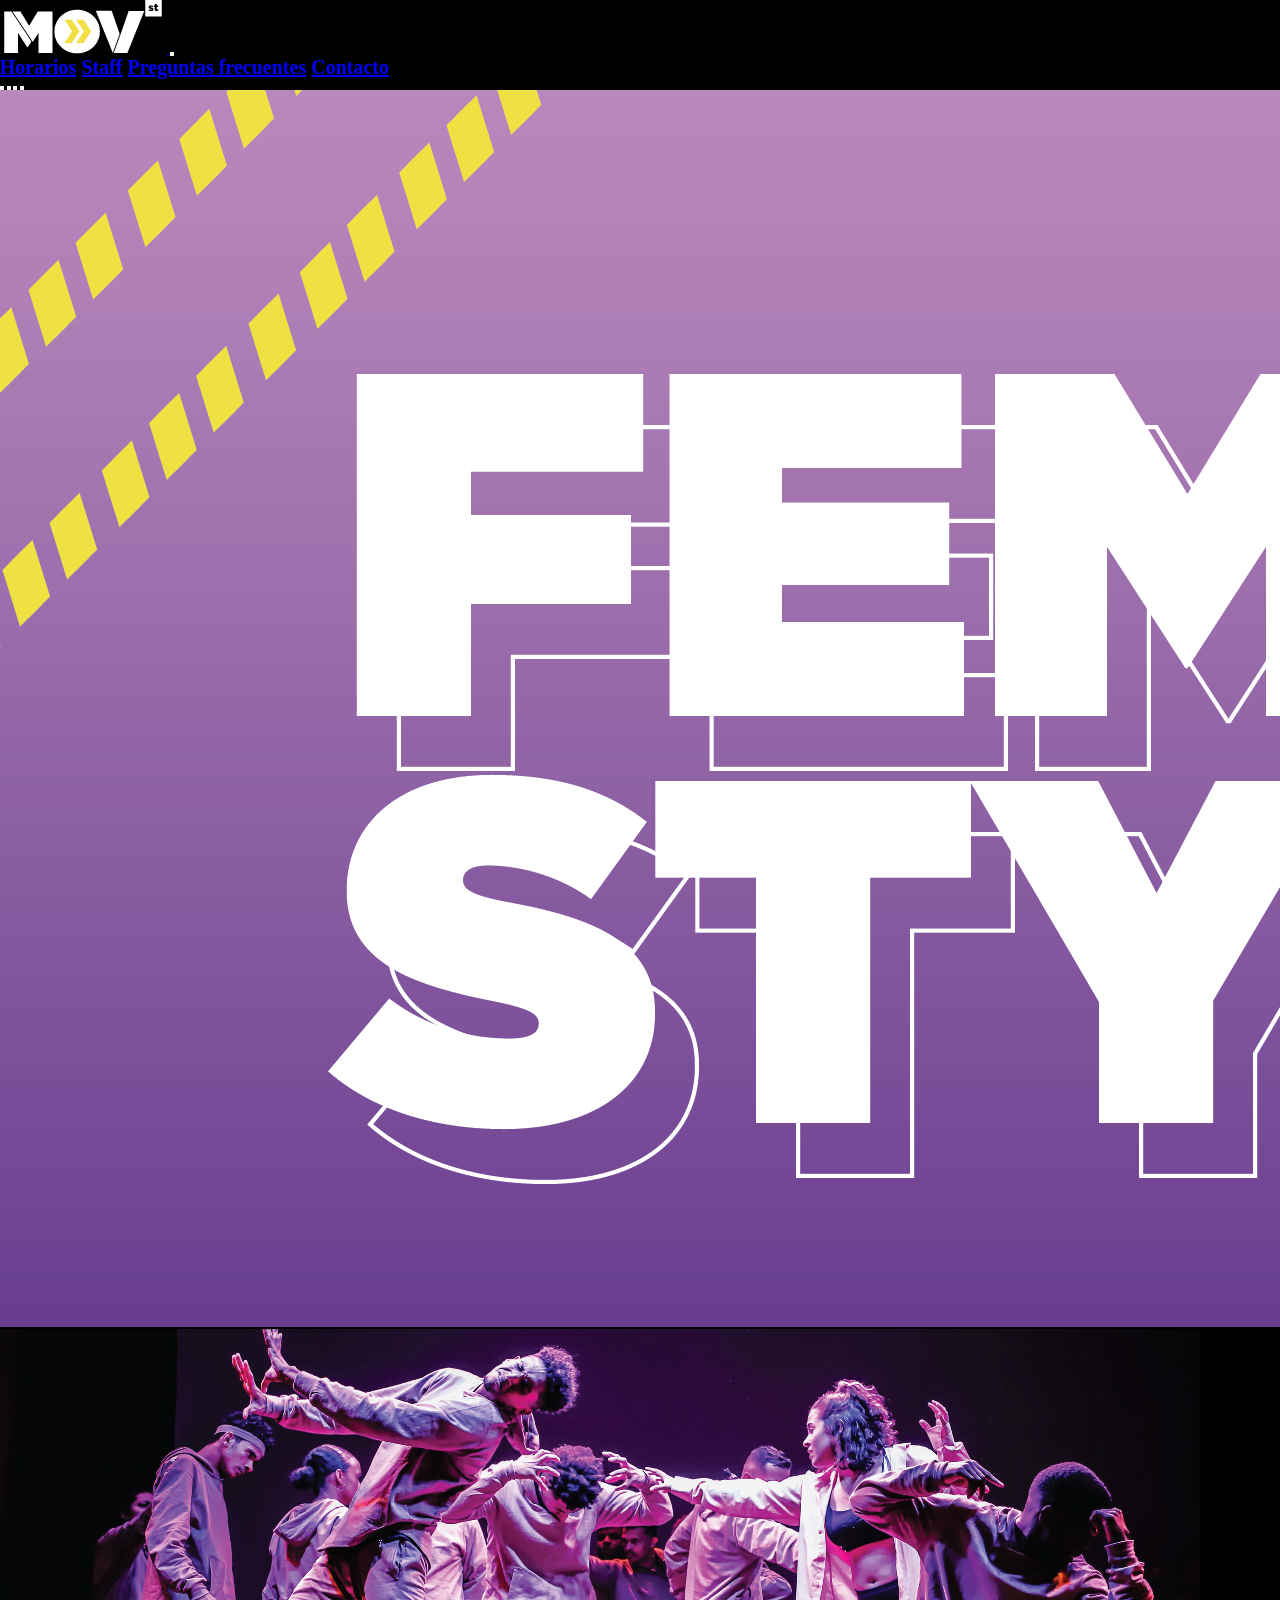
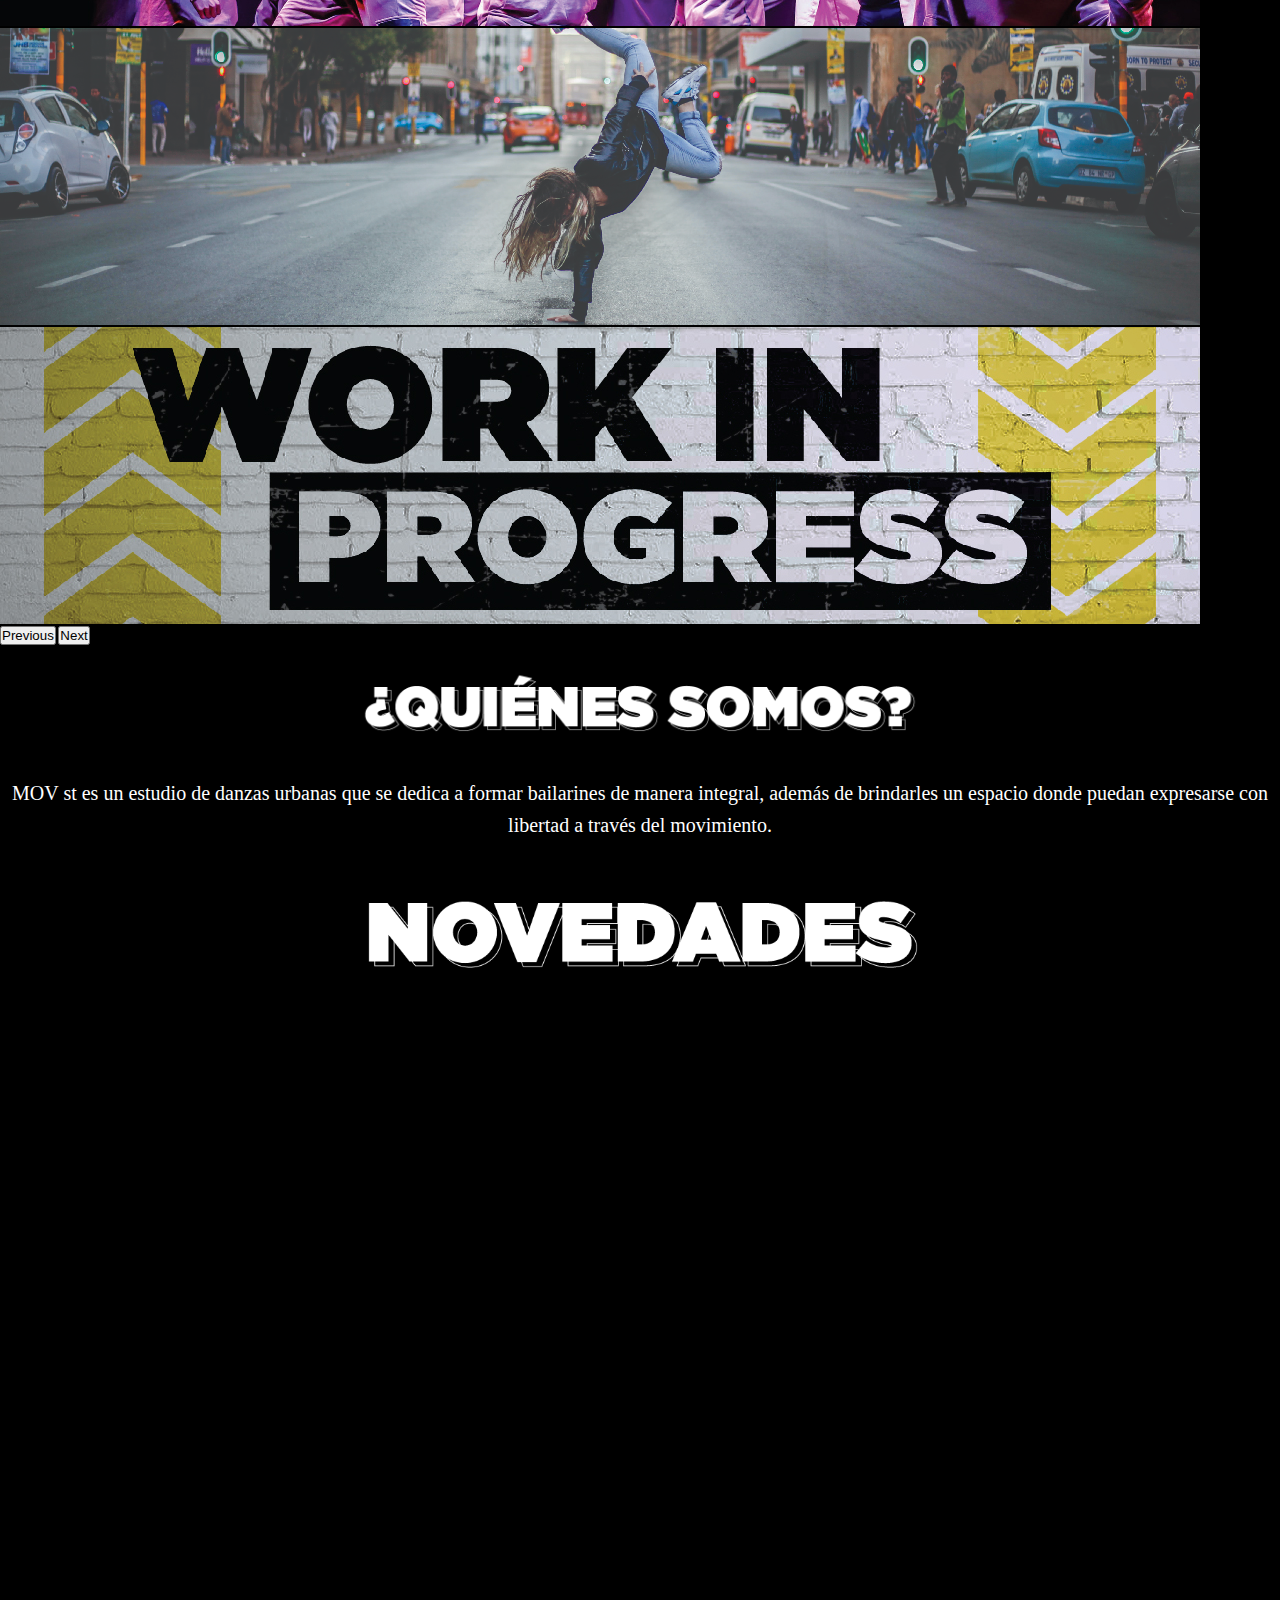
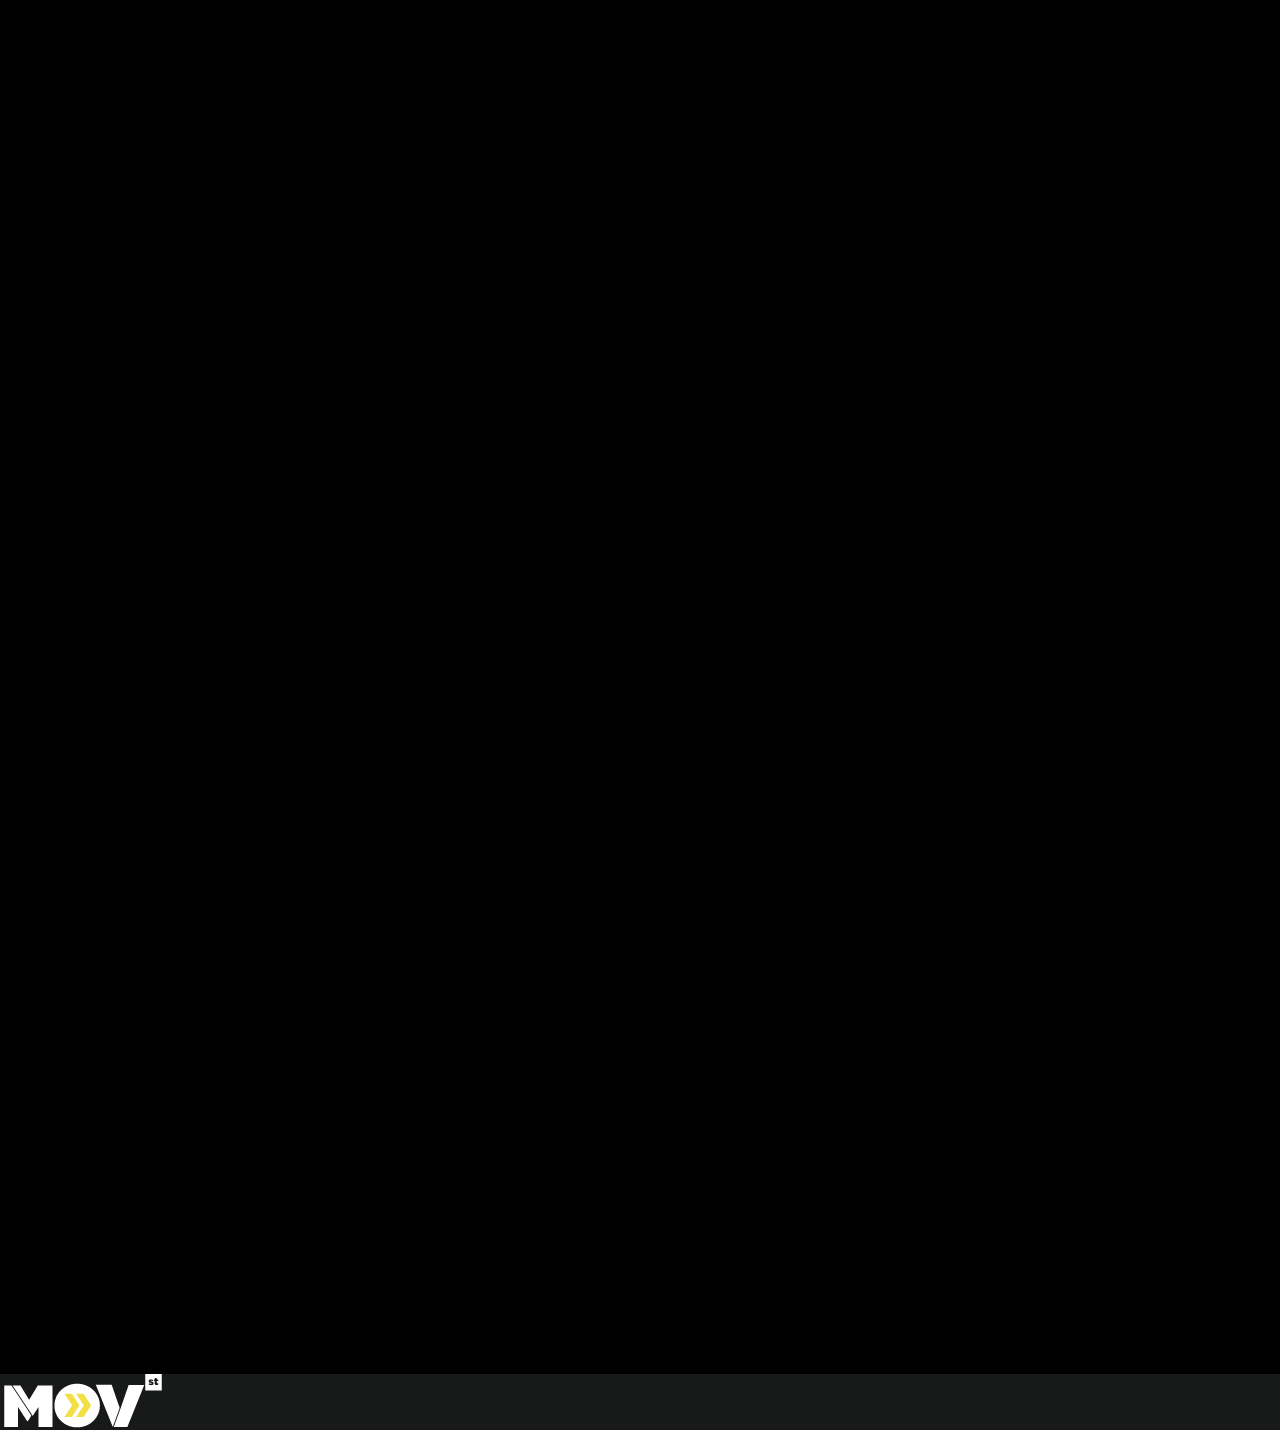
==== commit 2218a409: "sass 2" ====
--- a/index.html
+++ b/index.html
@@ -94,9 +94,11 @@
     <!-- Fin section ¿quienes somos? -->
 
     <!-- Inicio section novedades -->
-    <center>
-        <img class="img-fluid col-6 d-flex titulo" src="./img/novedades-01.png" alt="titulo-novedades">
-    </center>
+    <section>
+        <center>
+            <img class="img-fluid col-6 d-flex titulo" src="./img/novedades-01.png" alt="titulo-novedades">
+        </center>
+    </section>
 
     <div class="mt-3 mb-3">
         <section class="justify-content-center">
@@ -178,13 +180,6 @@
                         <a href="./index.html">
                             <img alt="logo-footer" src="./img/logo-02.png" />
                         </a>
-                    </div>
-                    <div class="col-md-4">
-                    </div>
-                    <div class="col-md-6">
-                        <img class="icono-footer" src="./img/icono-ig-02.png" alt="instagram">
-                        <img class="icono-footer" src="./img/icono-mail-02.png" alt="mail">
-                        <img class="icono-footer" src="./img/icono-ubicacion-02.png" alt="ubicación">
                     </div>
                 </div>
             </div>
--- a/css/style.css
+++ b/css/style.css
@@ -40,26 +40,37 @@
 footer {
   background-color: #181919;
 }
-footer div div div a {
+footer div div div .logo-footer {
   display: flex;
   flex-wrap: nowrap;
-  justify-content: flex-end;
+  justify-content: flex-start;
   margin-top: 10px;
   margin-bottom: 10px;
 }
-footer div div div p {
-  color: #fff;
-  font-size: 15px;
-}
-footer div div div {
+footer div div div .icono-footer {
   display: flex;
   flex-wrap: wrap;
   justify-content: flex-end;
 }
 
+body section .titulo {
+  max-width: 600px;
+  max-height: auto;
+  margin-top: 20px;
+  margin-bottom: 20px;
+}
 body section .p-contacto {
   color: #fff;
-  font-size: 10px;
+  font-size: 20px;
+  font-weight: lighter;
+  line-height: 1.6;
+}
+
+div section div div div .novedades__parrafo {
+  padding-top: 10px;
+  padding-bottom: 10px;
+  color: #fff;
+  font-size: 15px;
   font-weight: bold;
   line-height: 1.6;
 }
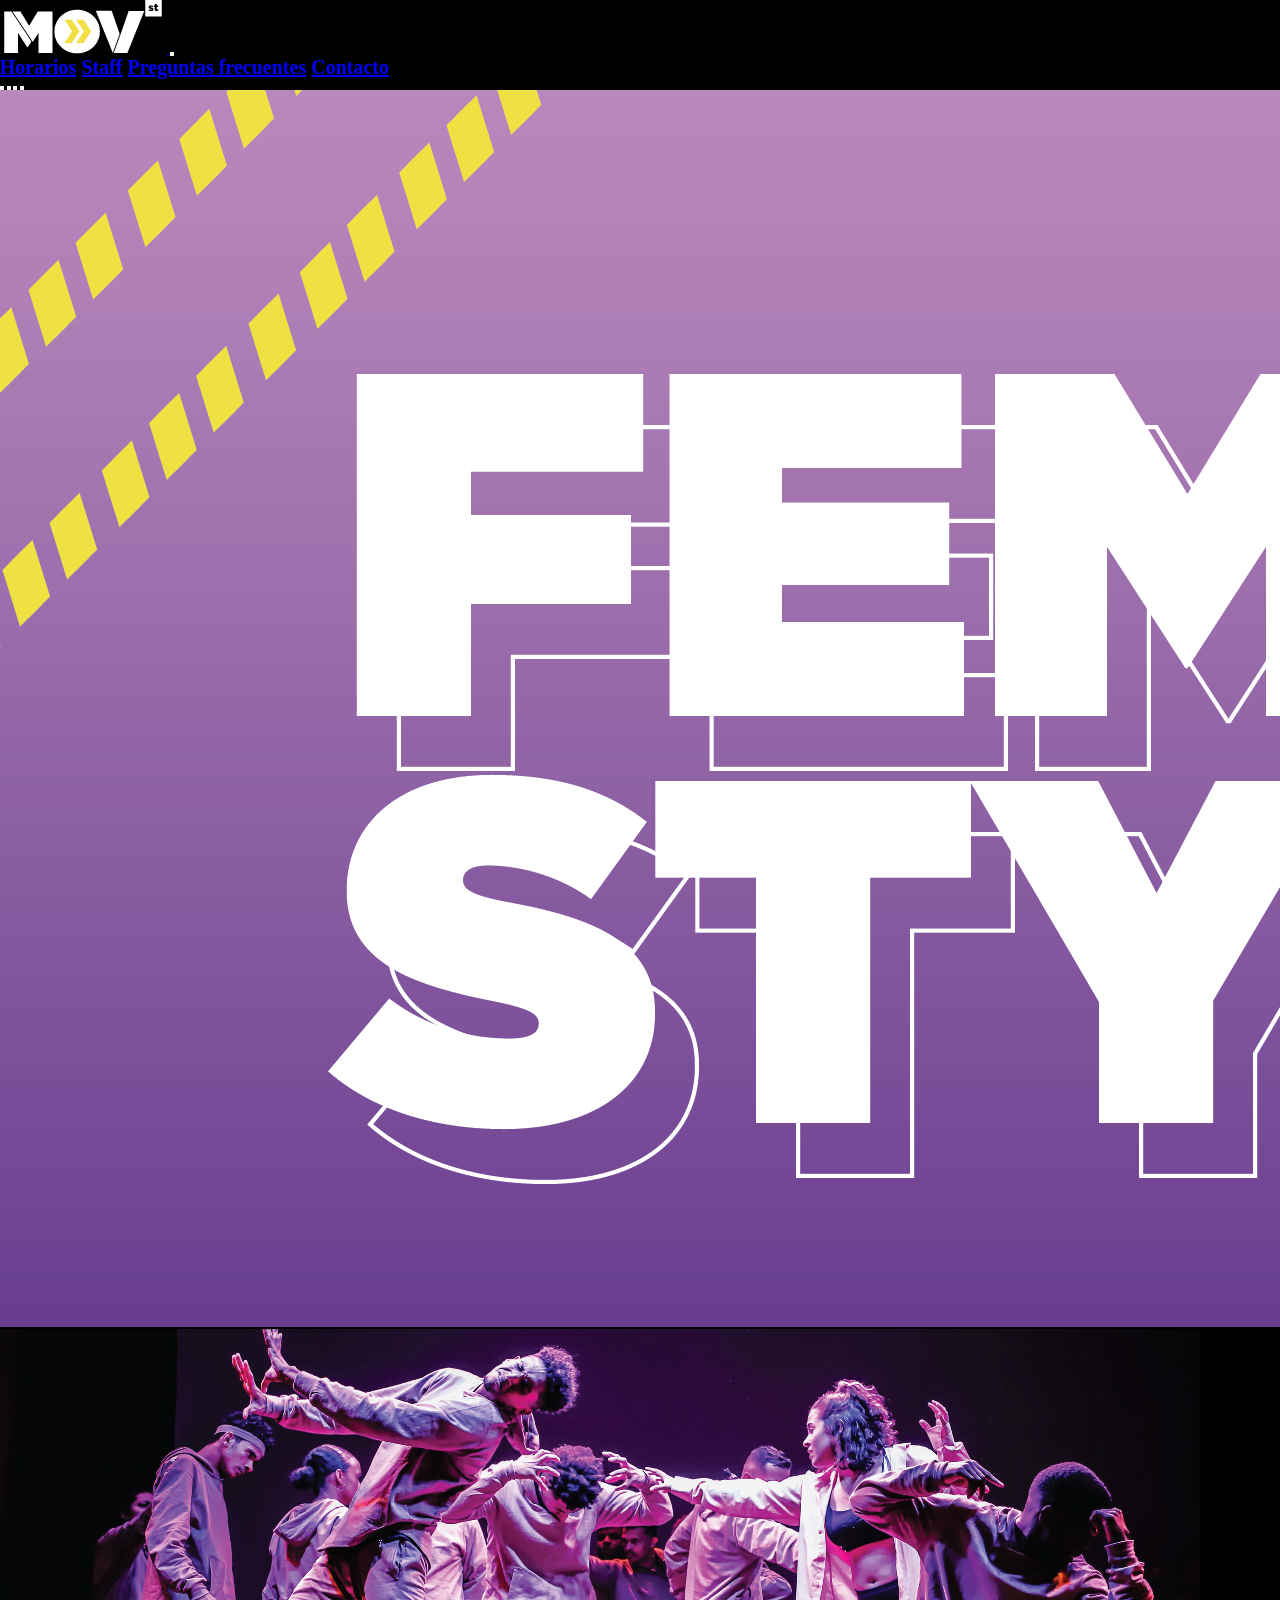
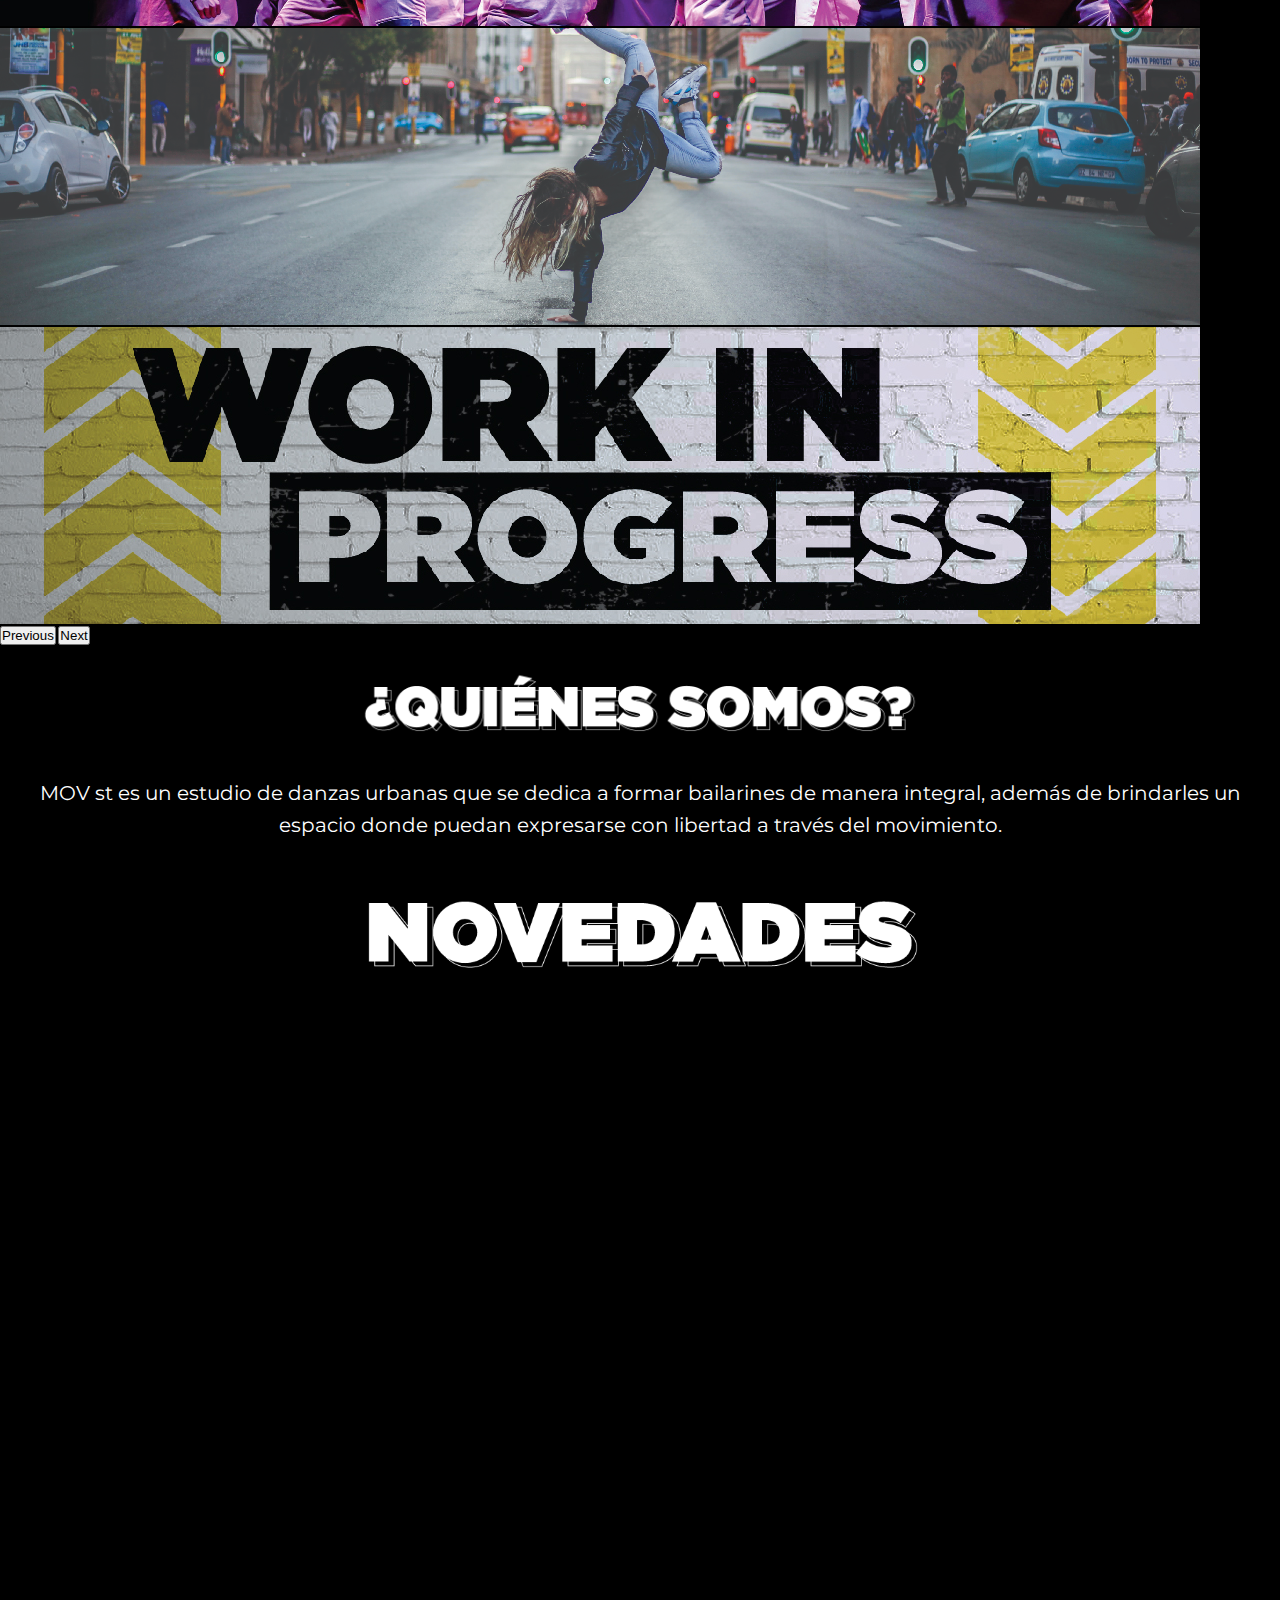
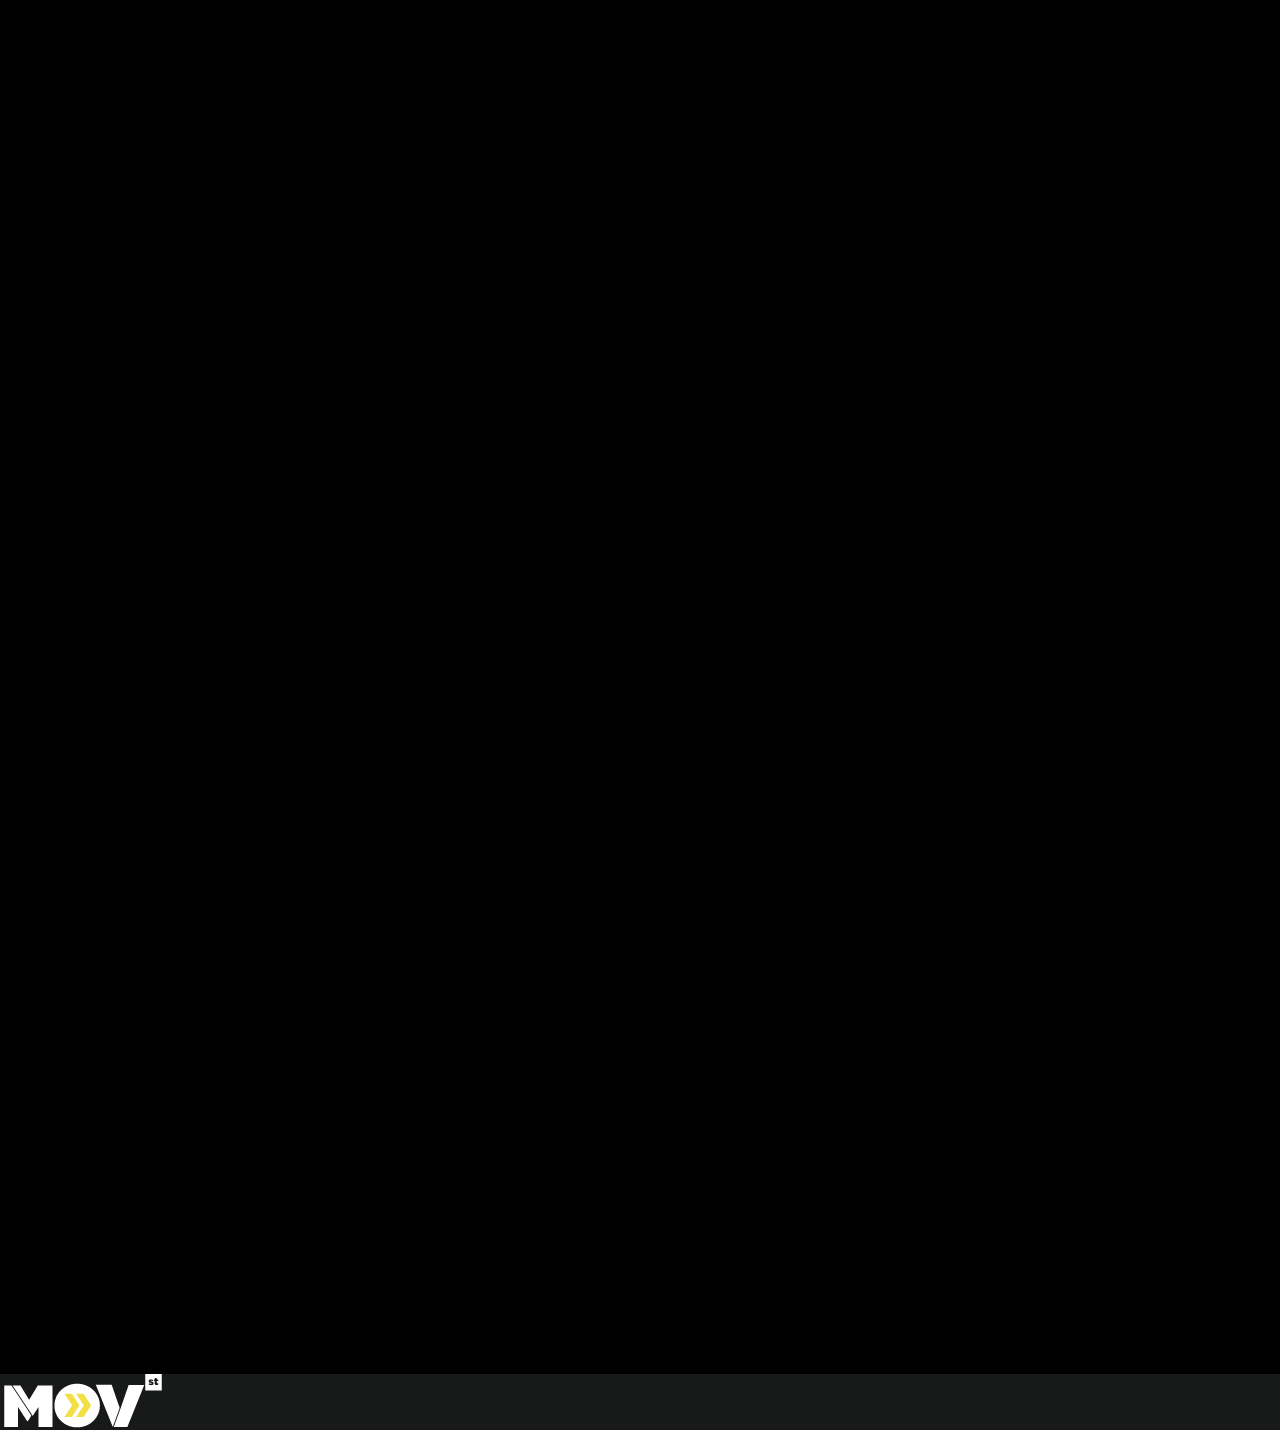
==== commit 5072e9ee: "extend-maxin-map" ====
--- a/index.html
+++ b/index.html
@@ -5,8 +5,11 @@
     <meta charset="UTF-8">
     <meta http-equiv="X-UA-Compatible" content="IE=edge">
     <meta name="viewport" content="width=device-width, initial-scale=1.0">
-    <title>MOVst</title>
-    <link rel="shortcut icon" href="./img/Logo-01.png" type="image/x-icon">
+    <meta name="description" content="Estudio de danzas urbanas que se dedica a formar bailarines de
+    manera integral - ¡Todos los estilos y todos los niveles en un sólo lugar! Empezá a estudiar estilos urbanos en MOVst">
+    <meta name="keywords" content="danzas urbanas, streetfusion, estudio de danza, bailar, danza, urbano, femmestyle, reggaeton, ritmos urbanos, clases de reggaeton, profe de danza">
+    <title> MOVst | Estudio de Danzas Urbanas </title>
+    <link rel="shortcut icon" href="./img/Logo-01.ico" type="image/x-icon">
     <link href="https://unpkg.com/aos@2.3.1/dist/aos.css" rel="stylesheet">
     <link href="https://cdn.jsdelivr.net/npm/bootstrap@5.1.3/dist/css/bootstrap.min.css" rel="stylesheet"
         integrity="sha384-1BmE4kWBq78iYhFldvKuhfTAU6auU8tT94WrHftjDbrCEXSU1oBoqyl2QvZ6jIW3" crossorigin="anonymous">
@@ -186,26 +189,6 @@
         </footer>
 
 
-        <!-- <footer class="footer-container">
-            <div>
-                <img class="logo-footer col-xl-3 " src="./img/logo-02.png" alt="logo">
-            </div>
-            <div>
-                <nav class="nav-footer">
-                    <ul class="lista-footer">
-                        <li>
-                            <img src="./img/icono-instagram-04.png" alt="Instagram">
-                        </li>
-                        <li>
-                            <img src="./img/icono-mail-04.png" alt="E-mail">
-                        </li>
-                    </ul>
-                </nav>
-            </div>
-        </footer> -->
-
-        <!-- Fin footer -->
-
         <!-- JS AOS -->
         <script src="https://unpkg.com/aos@2.3.1/dist/aos.js"></script>
         <script>
--- a/css/style.css
+++ b/css/style.css
@@ -1,4 +1,4 @@
-@import url("https://fonts.googleapis.com/css2?family=Montserrat:ital,wght@0,900;1,400&display=swap");
+@import url("https://fonts.googleapis.com/css2?family=Montserrat&display=swap");
 * {
   margin: 0;
   padding: 0;
@@ -30,6 +30,8 @@
 header nav div div a .nav-title {
   color: #fff;
   text-decoration: none;
+  padding-left: 10px;
+  padding-right: 10px;
 }
 header nav div div a .nav-title:hover {
   text-decoration: none;
@@ -37,20 +39,30 @@
   opacity: 0.7;
 }
 
+footer div div div .icono-footer, footer div div div .logo-footer {
+  display: flex;
+  flex-wrap: nowrap;
+  align-items: center;
+}
+
+body main section div div div .tittle, div section div div div .novedades__parrafo, body section .p-contacto {
+  font-family: "Montserrat", sans-serif;
+  color: white;
+  line-height: 1.6;
+}
+
 footer {
   background-color: #181919;
 }
 footer div div div .logo-footer {
-  display: flex;
+  justify-content: flex-start;
   flex-wrap: nowrap;
-  justify-content: flex-start;
   margin-top: 10px;
   margin-bottom: 10px;
 }
 footer div div div .icono-footer {
-  display: flex;
-  flex-wrap: wrap;
-  justify-content: flex-end;
+  justify-content: space-between;
+  flex-wrap: nowrap;
 }
 
 body section .titulo {
@@ -62,17 +74,29 @@
 body section .p-contacto {
   color: #fff;
   font-size: 20px;
-  font-weight: lighter;
-  line-height: 1.6;
 }
 
 div section div div div .novedades__parrafo {
   padding-top: 10px;
   padding-bottom: 10px;
-  color: #fff;
   font-size: 15px;
-  font-weight: bold;
+  font-weight: bolder;
+}
+
+footer div div div .logo-footer, footer div div div .icono-footer {
+  display: flex;
+  flex-wrap: nowrap;
+  align-items: center;
+}
+
+body main section div div div .tittle, body section .p-contacto, div section div div div .novedades__parrafo {
+  font-family: "Montserrat", sans-serif;
+  color: white;
   line-height: 1.6;
 }
 
+body main section div div div .gallery-img:hover {
+  transform: scale(1.1);
+}
+
 /*# sourceMappingURL=style.css.map */
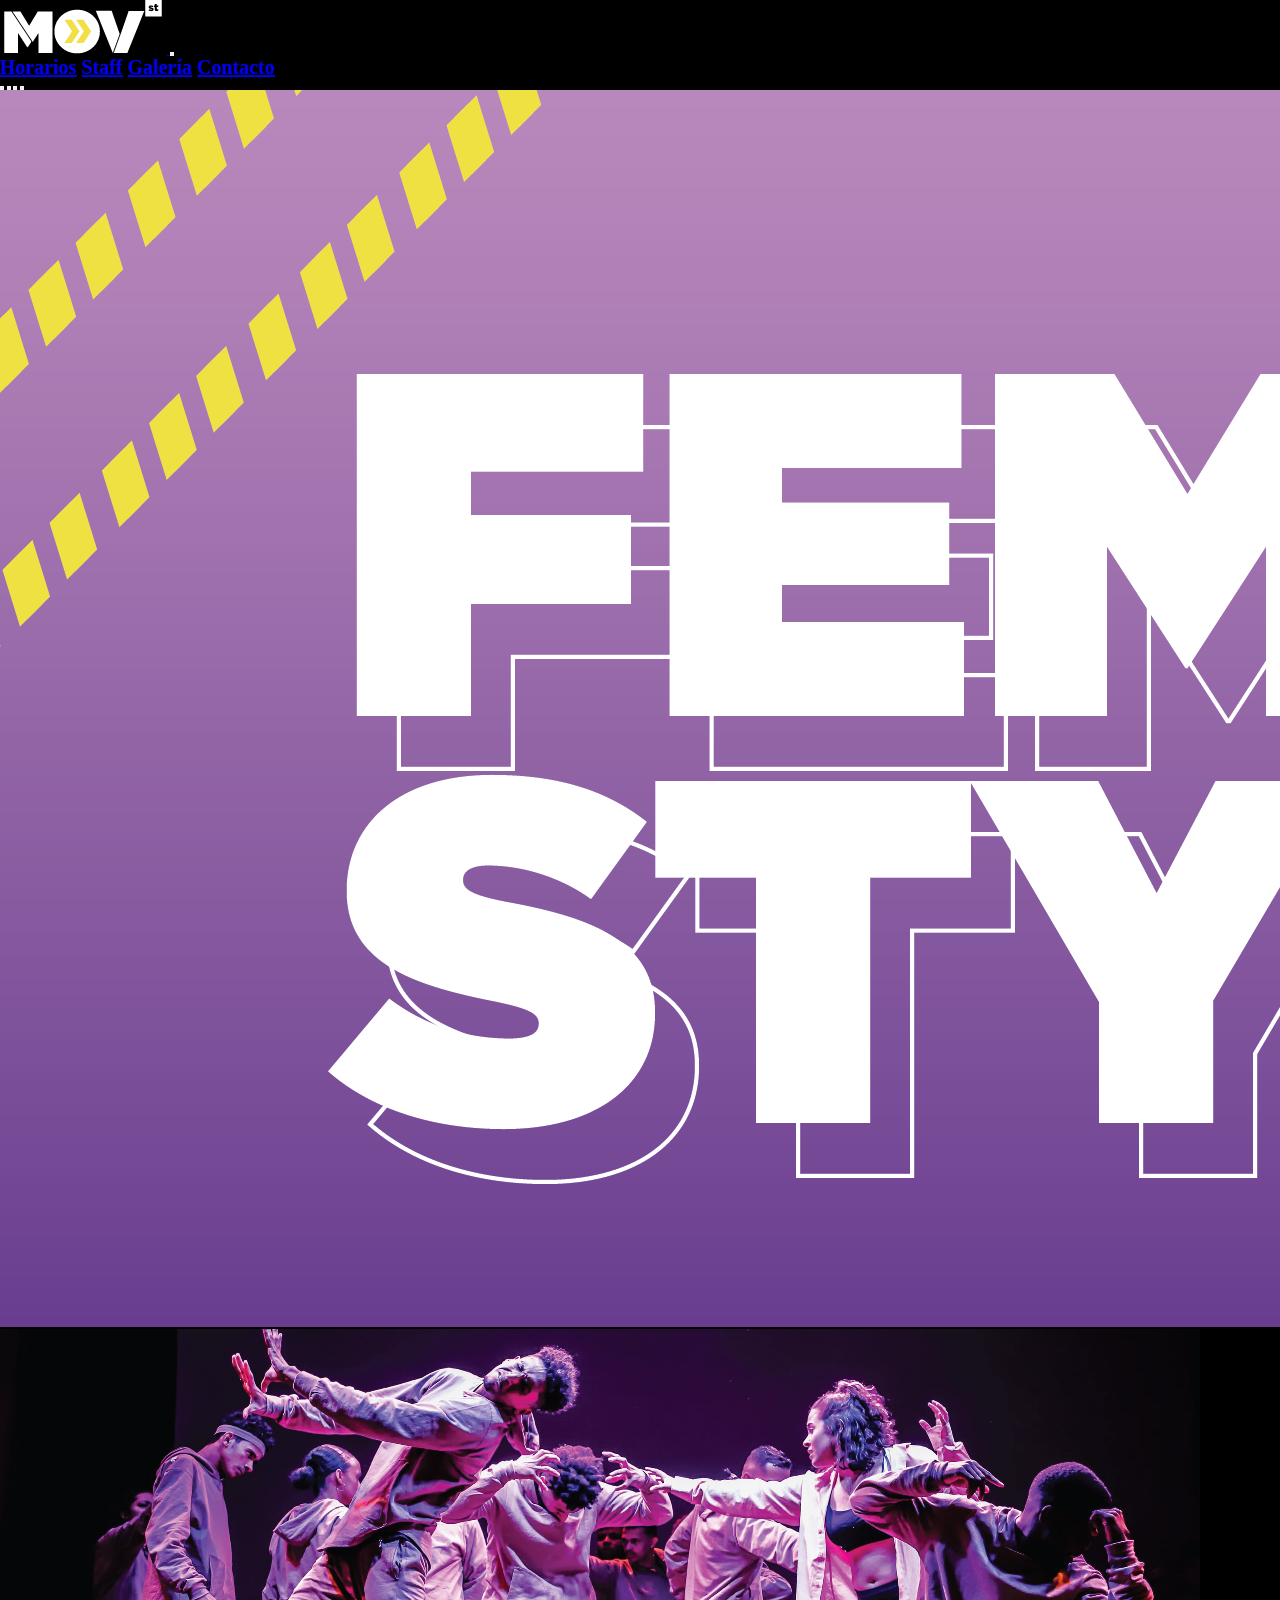
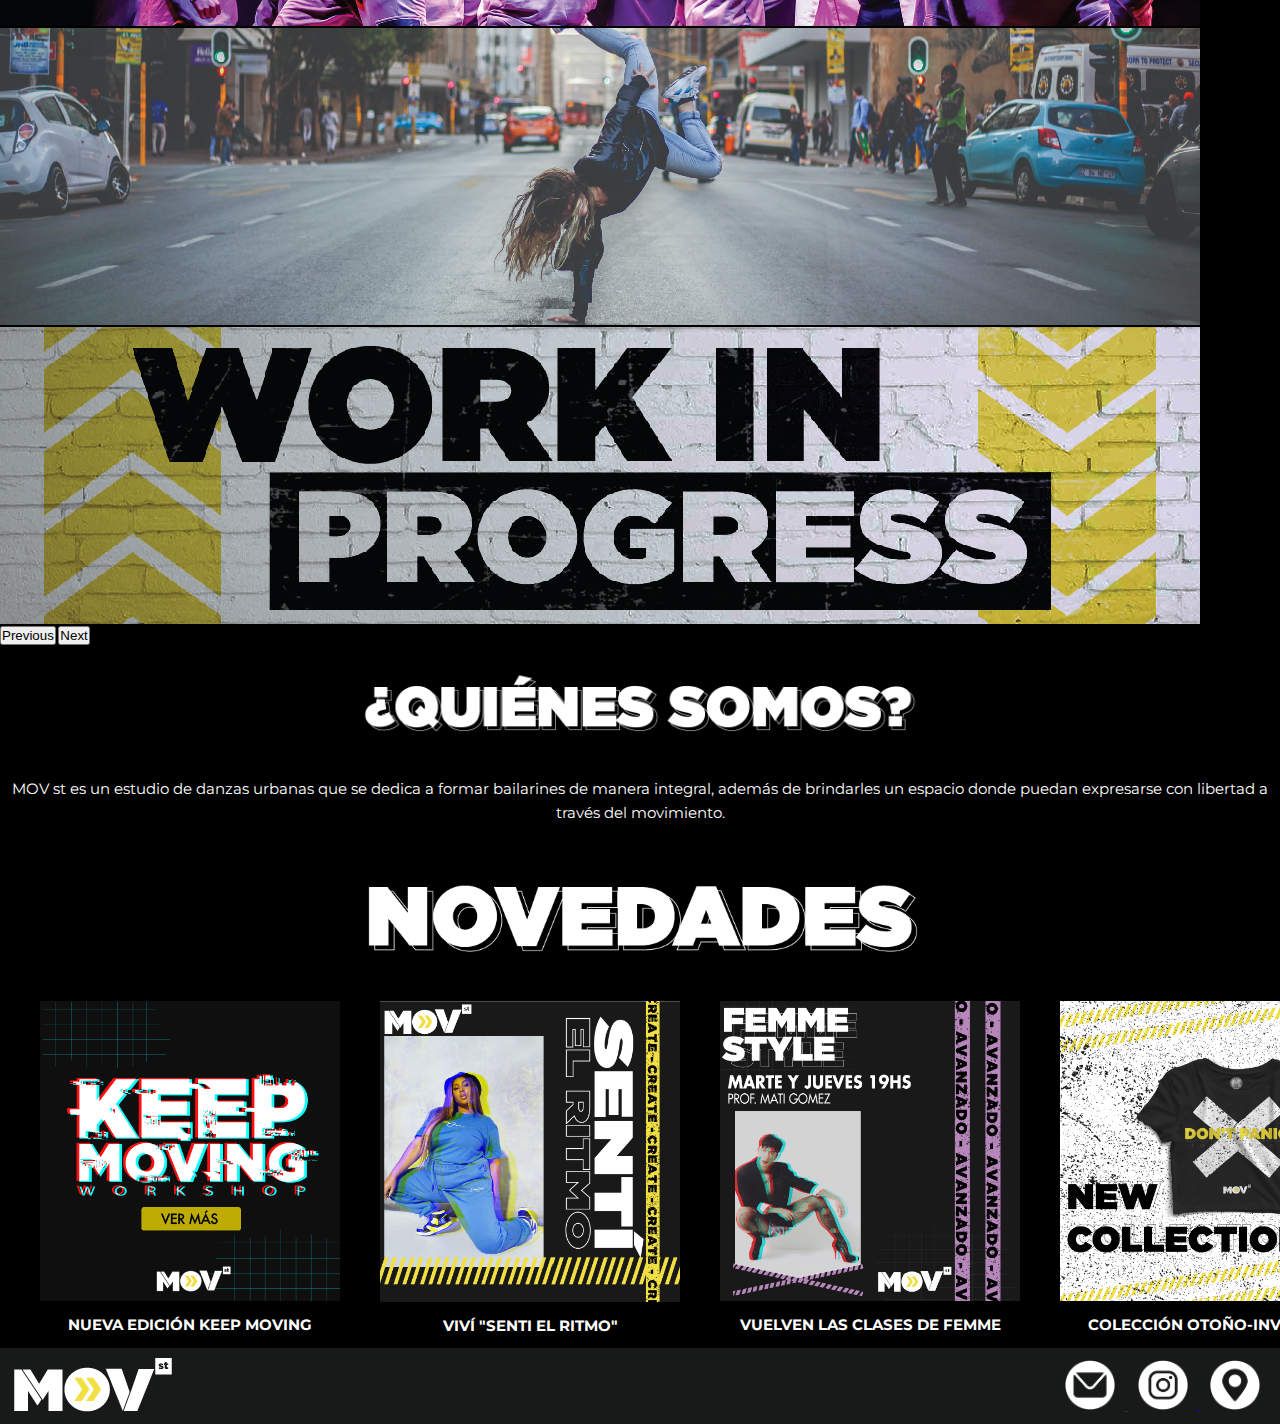
==== commit f68f90eb: "proyecto final" ====
--- a/index.html
+++ b/index.html
@@ -5,9 +5,11 @@
     <meta charset="UTF-8">
     <meta http-equiv="X-UA-Compatible" content="IE=edge">
     <meta name="viewport" content="width=device-width, initial-scale=1.0">
-    <meta name="description" content="Estudio de danzas urbanas que se dedica a formar bailarines de
+    <meta name="description"
+        content="Estudio de danzas urbanas que se dedica a formar bailarines de
     manera integral - ¡Todos los estilos y todos los niveles en un sólo lugar! Empezá a estudiar estilos urbanos en MOVst">
-    <meta name="keywords" content="danzas urbanas, streetfusion, estudio de danza, bailar, danza, urbano, femmestyle, reggaeton, ritmos urbanos, clases de reggaeton, profe de danza">
+    <meta name="keywords"
+        content="danzas urbanas, streetfusion, estudio de danza, bailar, danza, urbano, femmestyle, reggaeton, ritmos urbanos, clases de reggaeton, profe de danza">
     <title> MOVst | Estudio de Danzas Urbanas </title>
     <link rel="shortcut icon" href="./img/Logo-01.ico" type="image/x-icon">
     <link href="https://unpkg.com/aos@2.3.1/dist/aos.css" rel="stylesheet">
@@ -21,22 +23,23 @@
     <header class="header-container">
 
         <!-- Inicio navbar header -->
-        <nav class="navbar navbar-expand-lg navbar-dark nav-background">
+
+        <nav class="navbar navbar-expand-lg navbar-dark">
             <div class="container-fluid">
                 <a class="navbar-brand" href="#">
-                    <img src="./img/logo-02.png" alt="logo">
+                    <img src="./img/logo-02.png" alt="Logo">
                 </a>
                 <button class="navbar-toggler" type="button" data-bs-toggle="collapse"
                     data-bs-target="#navbarNavAltMarkup" aria-controls="navbarNavAltMarkup" aria-expanded="false"
                     aria-label="Toggle navigation">
                     <span class="navbar-toggler-icon"></span>
                 </button>
-                <div class="collapse navbar-collapse justify-content-end nav-button" id="navbarNavAltMarkup">
+                <div class="collapse navbar-collapse justify-content-end nav__button" id="navbarNavAltMarkup">
                     <div class="navbar-nav">
-                        <a class="nav-link nav-title" aria-current="page" href="./views/horarios.html">Horarios</a>
-                        <a class="nav-link nav-title" href="./views/staff.html">Staff</a>
-                        <a class="nav-link nav-title" href="./views/faq.html">Preguntas frecuentes</a>
-                        <a class="nav-link nav-title" href="./views/contacto.html">Contacto</a>
+                        <a class="nav-link nav__title" aria-current="page" href="./views/horarios.html">Horarios</a>
+                        <a class="nav-link nav__title" href="./views/staff.html">Staff</a>
+                        <a class="nav-link nav__title" href="./views/galeria.html">Galería</a>
+                        <a class="nav-link nav__title" href="./views/contacto.html">Contacto</a>
                     </div>
                 </div>
             </div>
@@ -88,8 +91,8 @@
 
     <section class="container">
         <center>
-            <img class="img-fluid col-6 d-flex titulo" src="./img/quienes-somos-titulo-01.png" alt="">
-            <p class="p-contacto">MOV st es un estudio de danzas urbanas que se dedica a formar bailarines de
+            <img class="img-fluid col-6 d-flex titulo__principal" src="./img/quienes-somos-titulo-01.png" alt="">
+            <p class="parrafo__general">MOV st es un estudio de danzas urbanas que se dedica a formar bailarines de
                 manera integral, además de brindarles un espacio donde puedan expresarse con
                 libertad a través del movimiento.</p>
         </center>
@@ -99,111 +102,85 @@
     <!-- Inicio section novedades -->
     <section>
         <center>
-            <img class="img-fluid col-6 d-flex titulo" src="./img/novedades-01.png" alt="titulo-novedades">
+            <img class="img-fluid col-6 d-flex titulo__principal" src="./img/novedades-01.png" alt="titulo-novedades">
         </center>
+
+        <div>
+            <div class="row">
+                <div class="novedades__items col-xl-2 col-md-4 col-sm-6">
+                    <center>
+                        <img class="novedades__img" src="./img/novedades-keep-moving.jpg" alt="nuevo workshop">
+                        <h2 class="novedades__texto">NUEVA EDICIÓN KEEP MOVING</h2>
+                    </center>
+
+                </div>
+                <div class="novedades__items col-xl-2 col-md-4 col-sm-6">
+                    <center>
+                        <img class="novedades__img" src="./img/novedades-sentielritmo.jpg" alt="Muestra senti el ritmo">
+                        <h2 class="novedades__texto">VIVÍ "SENTI EL RITMO"</h2>
+                    </center>
+                </div>
+                <div class="novedades__items col-xl-2 col-md-4 col-sm-6">
+                    <center>
+                        <img class="novedades__img" src="./img/novedades-femmestyle.jpg"
+                            alt="Clases de femme style. Profe Mati Gomez">
+                        <h2 class="novedades__texto">VUELVEN LAS CLASES DE FEMME</h2>
+                    </center>
+                </div>
+                <div class="novedades__items col-xl-2 col-md-4 col-sm-6">
+                    <center>
+                        <img class="novedades__img" src="./img/novedades-new-collection.jpg"
+                            alt="Nueva colección otoño-invierno">
+                        <h2 class="novedades__texto">COLECCIÓN OTOÑO-INVIERNO</h2>
+                        <center>
+                </div>
+                <div class="novedades__items col-xl-2 col-md-4 col-sm-6">
+                    <center>
+                        <img class="novedades__img" src="./img/novedades-sentielritmo2.jpg"
+                            alt="Fecha muestra sentí el ritmo">
+                        <h2 class="novedades__texto">YA TENEMOS FECHA</h2>
+                        <center>
+                </div>
+                <div>
+                </div>
     </section>
 
-    <div class="mt-3 mb-3">
-        <section class="justify-content-center">
-            <div class="row">
-                <div class="col-xl-2 col-md-4 col-sm-6">
-                    <div class=" contenedor1 justify-content-center">
-                        <center>
-                            <img data-aos="zoom-in" data-aos-delay="500" src="./img/novedades-index.jpg" alt=""
-                                width="280px" height="auto">
-                            <h4 data-aos="zoom-in" data-aos-delay="500" class="novedades__parrafo">
-                                NUEVO WORKSHOP
-                            </h4>
-                        </center>
-                    </div>
-                </div>
-                <div class="col-xl-2 col-md-4 col-sm-6">
-                    <div class=" contenedor1">
-                        <center>
-                            <img data-aos="zoom-in" data-aos-delay="600" src="./img/Femme.jpg" alt="" width="280px"
-                                height="auto">
-                            <h4 data-aos="zoom-in" data-aos-delay="600" class="novedades__parrafo">
-                                FEMME STYLE
-                            </h4>
-                        </center>
-                    </div>
-                </div>
-                <div class="col-xl-2 col-md-4 col-sm-6">
-                    <div class=" contenedor1">
-                        <center>
-                            <img data-aos="zoom-in" data-aos-delay="700" src="./img/Sentir el ritmo 1.jpg" alt=""
-                                width="280px" height="auto">
-                            <h4 data-aos="zoom-in" data-aos-delay="700" class="novedades__parrafo">
-                                EN MOVst BAILAMOS TODOS
-                            </h4>
-                        </center>
-                    </div>
-                </div>
-                <div class="col-xl-2 col-md-4 col-sm-6">
-                    <div class=" contenedor1">
-                        <center>
-                            <img data-aos="zoom-in" data-aos-delay="800" src="./img/Sentir el ritmo 2.jpg" alt=""
-                                width="280px" height="auto">
-                            <h4 data-aos="zoom-in" data-aos-delay="800" class="novedades__parrafo">
-                                WORKSHOP "SEGUÍ EL RITMO"
-                            </h4>
-                        </center>
-                    </div>
-                </div>
-                <div class="col-xl-2 col-md-4 col-sm-6">
-                    <div class="contenedor1">
-                        <center>
-                            <img data-aos="zoom-in" data-aos-delay="900" src="./img/heeeel-01.jpg" alt="" width="280px"
-                                height="auto">
-                            <h4 data-aos="zoom-in" data-aos-delay="900" class="novedades__parrafo">
-                                FEMME STYLE: PRIMER CLASE GRATIS
-                            </h4>
-                        </center>
-                    </div>
-                </div>
-                <div class="col-xl-2 col-md-4 col-sm-6">
-                    <div class=" contenedor1">
-                        <center>
-                            <img data-aos="zoom-in" data-aos-delay="1000" src="./img/new-collection-01-01.jpg" alt=""
-                                width="280px" height="auto">
-                            <h4 data-aos="zoom-in" data-aos-delay="500" class="novedades__parrafo">
-                                ENCONTRÁ TU LOOK EN MOVst
-                            </h4>
-                        </center>
-                    </div>
-                </div>
-        </section>
-        <!-- Fin section novedades -->
+    <!-- Fin section novedades -->
 
-        <!-- Inicio footer -->
-        <footer>
-            <div class="container-fluid">
-                <div class="row">
-                    <div class="col-md-2">
-                        <a href="./index.html">
-                            <img alt="logo-footer" src="./img/logo-02.png" />
-                        </a>
-                    </div>
-                </div>
-            </div>
-        </footer>
+    <!-- Inicio footer -->
+    <footer>
+        <div class="footer">
+            <img src="./img/logo-02.png" alt="logo footer">
+        </div>
+        <div class="footer__contacto">
+            <a href=""><img class="footer__icono" src="./img/logo-mail-02.png" alt="Enlace mail">
+            </a>
+            <a href="https://www.instagram.com/"><img class="footer__icono" src="./img/logo-instagram-04.png"
+                    alt="Enlace instagram">
+            </a>
+            <a
+                href="https://www.google.com/maps?ll=-34.573044,-58.448255&z=16&t=m&hl=es&gl=US&mapclient=embed&cid=11544305599863710440"><img
+                    class="footer__icono" src="./img/logo-ubicación-03.png" alt="Enlace google maps">
+            </a>
+        </div>
+    </footer>
 
 
-        <!-- JS AOS -->
-        <script src="https://unpkg.com/aos@2.3.1/dist/aos.js"></script>
-        <script>
-            AOS.init();
-        </script>
-        <!-- FIN JS AOS -->
+    <!-- JS AOS -->
+    <script src="https://unpkg.com/aos@2.3.1/dist/aos.js"></script>
+    <script>
+        AOS.init();
+    </script>
+    <!-- FIN JS AOS -->
 
-        <!-- JS BOOTSTRAP -->
-        <script src="https://cdn.jsdelivr.net/npm/@popperjs/core@2.12.2/dist/umd/popper.min.js"
-            integrity="sha384-7+zCNj/IqJ95wo16oMtfsKbZ9ccEh31eOz1HGyDuCQ6wgnyJNSYdrPa03rtR1zdB"
-            crossorigin="anonymous"></script>
-        <script src="https://cdn.jsdelivr.net/npm/bootstrap@5.1.3/dist/js/bootstrap.min.js"
-            integrity="sha384-QJHtvGhmr9XOIpI6YVutG+2QOK9T+ZnN4kzFN1RtK3zEFEIsxhlmWl5/YESvpZ13"
-            crossorigin="anonymous"></script>
-        <!-- FIN JS BOOTSTRAP -->
+    <!-- JS BOOTSTRAP -->
+    <script src="https://cdn.jsdelivr.net/npm/@popperjs/core@2.12.2/dist/umd/popper.min.js"
+        integrity="sha384-7+zCNj/IqJ95wo16oMtfsKbZ9ccEh31eOz1HGyDuCQ6wgnyJNSYdrPa03rtR1zdB"
+        crossorigin="anonymous"></script>
+    <script src="https://cdn.jsdelivr.net/npm/bootstrap@5.1.3/dist/js/bootstrap.min.js"
+        integrity="sha384-QJHtvGhmr9XOIpI6YVutG+2QOK9T+ZnN4kzFN1RtK3zEFEIsxhlmWl5/YESvpZ13"
+        crossorigin="anonymous"></script>
+    <!-- FIN JS BOOTSTRAP -->
 </body>
 
 </html>--- a/css/style.css
+++ b/css/style.css
@@ -15,37 +15,35 @@
 
 p::selection {
   background-color: #f2de42;
-  color: #fff;
+  color: white;
+}
+
+body {
+  height: 100vh;
 }
 
 header {
   background-color: #000;
 }
-header nav .nav-button {
+header nav .nav__button {
   font-size: 20px;
-  color: #fff;
+  color: white;
   font-weight: bold;
   justify-content: end;
 }
-header nav div div a .nav-title {
-  color: #fff;
+header nav div div a .nav__title {
+  color: white;
   text-decoration: none;
-  padding-left: 10px;
   padding-right: 10px;
+  padding-left: 15px;
 }
 header nav div div a .nav-title:hover {
   text-decoration: none;
-  color: #fff;
+  color: white;
   opacity: 0.7;
 }
 
-footer div div div .icono-footer, footer div div div .logo-footer {
-  display: flex;
-  flex-wrap: nowrap;
-  align-items: center;
-}
-
-body main section div div div .tittle, div section div div div .novedades__parrafo, body section .p-contacto {
+main div div div div div div div .contacto__form--button, main div div div div div div div .contacto__input, main div div div div div div div .contacto__form--title, main div div div div div div .contacto__redes--texto, main div .parrafo__general, .profe__parrafo, section div div .novedades__texto, body section .parrafo__general {
   font-family: "Montserrat", sans-serif;
   color: white;
   line-height: 1.6;
@@ -53,50 +51,329 @@
 
 footer {
   background-color: #181919;
-}
-footer div div div .logo-footer {
-  justify-content: flex-start;
-  flex-wrap: nowrap;
-  margin-top: 10px;
-  margin-bottom: 10px;
-}
-footer div div div .icono-footer {
+  display: flex;
   justify-content: space-between;
-  flex-wrap: nowrap;
-}
-
-body section .titulo {
+  align-items: center;
+  padding: 10px;
+}
+footer div .footer {
+  margin-left: 20px;
+  margin-right: 20px;
+}
+footer div .footer__icono {
+  align-items: center;
+  width: 50px;
+  height: 50px;
+  margin-left: 10px;
+  margin-right: 10px;
+}
+@media (max-width: 450px) {
+  footer div .footer__icono {
+    width: 30px;
+    height: 30px;
+  }
+}
+
+body section .titulo__principal {
   max-width: 600px;
   max-height: auto;
   margin-top: 20px;
   margin-bottom: 20px;
 }
-body section .p-contacto {
-  color: #fff;
-  font-size: 20px;
-}
-
-div section div div div .novedades__parrafo {
+body section .parrafo__general {
+  color: white;
+}
+@media (min-width: 961px) {
+  body section .parrafo__general {
+    font-size: 25px;
+  }
+}
+@media (max-width: 450px) {
+  body section .parrafo__general {
+    font-size: 10px;
+  }
+}
+@media (min-width: 451px), (max-width: 960px) {
+  body section .parrafo__general {
+    font-size: 15px;
+  }
+}
+
+section div div {
+  display: flex;
+  flex-direction: row;
+  flex-wrap: nowrap;
+  justify-content: space-around;
+  align-items: center;
+  margin-left: 20px;
+  margin-right: 20px;
+}
+section div div .novedades__img {
+  max-width: 300px;
+}
+@media (max-width: 450px) {
+  section div div .novedades__img {
+    max-width: 200px;
+  }
+}
+section div div .novedades__texto {
   padding-top: 10px;
   padding-bottom: 10px;
   font-size: 15px;
   font-weight: bolder;
 }
 
-footer div div div .logo-footer, footer div div div .icono-footer {
+main div .staff__gallery {
+  max-width: 350px;
+  margin: 10px;
+}
+
+main div div div div div div div .contacto__form--button, main div div div div div div div .contacto__input, main div div div div div div div .contacto__form--title, main div div div div div div .contacto__redes--texto, main div .parrafo__general, .profe__parrafo, body section .parrafo__general, section div div .novedades__texto {
+  font-family: "Montserrat", sans-serif;
+  color: white;
+  line-height: 1.6;
+}
+
+.profe__img {
+  max-width: 500px;
+  margin-left: 20px;
+  margin-top: 20px;
+  justify-content: center;
+  align-items: center;
+  padding-right: 10px;
+}
+@media only screen and (max-width: 450px) {
+  .profe__img {
+    max-width: 250px;
+    padding-left: 10px;
+    justify-content: center;
+  }
+}
+
+.profe__titulo {
+  max-width: 500px;
+}
+@media only screen and (max-width: 450px) {
+  .profe__titulo {
+    max-width: 250px;
+  }
+}
+
+.profe__parrafo {
+  justify-content: center;
+  font-size: 15px;
+}
+
+.profes__contenedor {
   display: flex;
-  flex-wrap: nowrap;
-  align-items: center;
-}
-
-body main section div div div .tittle, body section .p-contacto, div section div div div .novedades__parrafo {
+  justify-content: space-between;
+  margin-bottom: 20px;
+  margin-left: 10px;
+  margin-right: 10px;
+  max-width: 200px;
+}
+@media only screen and (max-width: 450px) {
+  .profes__contenedor {
+    max-width: 250px;
+    padding-left: 10px;
+    justify-content: center;
+  }
+}
+
+.profes__contenedor:hover {
+  transform: scale(1.1);
+}
+
+main div .titulo__principal {
+  max-width: 400px;
+  margin-top: 20px;
+  margin-bottom: 20px;
+}
+main div .parrafo__general {
+  color: white;
+}
+@media (min-width: 961px) {
+  main div .parrafo__general {
+    font-size: 25px;
+  }
+}
+@media (max-width: 450px) {
+  main div .parrafo__general {
+    font-size: 10px;
+  }
+}
+@media (min-width: 451px), (max-width: 960px) {
+  main div .parrafo__general {
+    font-size: 15px;
+  }
+}
+
+section div .horario__sala {
+  max-width: 960px;
+  margin-top: 15px;
+  justify-content: center;
+}
+@media only screen and (max-width: 960px) {
+  section div .horario__sala {
+    display: none;
+  }
+}
+
+.horario__container {
+  display: grid;
+  grid-template-columns: repeat(3, 1fr);
+  grid-gap: 15px;
+  margin: 20px;
+}
+@media only screen and (max-width: 550px) {
+  .horario__container {
+    display: grid;
+    grid-template-columns: repeat(2, 1fr);
+    margin: 5px;
+  }
+}
+
+@media only screen and (min-width: 961px) {
+  .horario__img {
+    display: none;
+  }
+}
+@media only screen and (max-width: 960px) {
+  .horario__img {
+    padding-left: 10px;
+    padding-right: 10px;
+    row-gap: 10px;
+    column-gap: 30px;
+    justify-items: center;
+    grid-column: span 1;
+    grid-row: span 1;
+    position: relative;
+  }
+}
+
+main div div .galeria__img {
+  width: 100%;
+  height: 100%;
+  object-fit: cover;
+  cursor: pointer;
+  filter: grayscale(1) brightness(0.5);
+  transition: 0.2s linear;
+}
+@media only screen and (max-width: 960px) {
+  main div div .galeria__img {
+    filter: grayscale(0) brightness(1);
+    transition: none;
+  }
+}
+main div div .galeria__img:hover {
+  filter: grayscale(0) brightness(1);
+}
+
+.galeria {
+  display: grid;
+  grid-template-columns: repeat(4, 1fr);
+  grid-auto-rows: 300px;
+  grid-gap: 15px;
+  margin: 20px;
+}
+@media only screen and (max-width: 960px), (min-width: 551px) {
+  .galeria {
+    display: grid;
+    grid-template-columns: repeat(3, 1fr);
+    grid-auto-rows: 200px;
+  }
+}
+@media only screen and (max-width: 550px) {
+  .galeria {
+    display: grid;
+    grid-template-columns: repeat(2, 1fr);
+    grid-auto-rows: 150px;
+  }
+}
+
+.galeria__item3 {
+  grid-row-start: span 2;
+}
+
+.galeria__item11 {
+  grid-row-start: span 2;
+}
+
+.galeria__item9 {
+  grid-column-start: span 2;
+}
+
+.galeria__item6 {
+  grid-row-start: span 2;
+}
+
+main div div div div div div div .contacto__form--button, main div div div div div div div .contacto__input, main div div div div div div div .contacto__form--title, main div div div div div div .contacto__redes--texto, body section .parrafo__general, section div div .novedades__texto, .profe__parrafo, main div .parrafo__general {
   font-family: "Montserrat", sans-serif;
   color: white;
   line-height: 1.6;
 }
 
-body main section div div div .gallery-img:hover {
-  transform: scale(1.1);
+main div div div div div div .contacto__redes {
+  display: flex;
+  align-items: center;
+  margin-top: 20px;
+}
+main div div div div div div .contacto__redes--icono {
+  float: left;
+  vertical-align: middle;
+  max-width: 55px;
+  max-height: 55px;
+  margin-right: 15px;
+}
+@media only screen and (max-width: 450px) {
+  main div div div div div div .contacto__redes--icono {
+    max-width: 40px;
+    max-height: 40px;
+  }
+}
+main div div div div div div .contacto__redes--texto {
+  font-size: 15px;
+  font-weight: bolder;
+}
+@media only screen and (max-width: 450px) {
+  main div div div div div div .contacto__redes--texto {
+    font-size: 10px;
+  }
+}
+main div div div div div div div .contacto__form--title {
+  font-size: 15px;
+  font-weight: bolder;
+}
+main div div div div div div div .contacto__input {
+  outline-style: solid;
+  outline-width: 1.5px;
+  outline-color: #f2de42;
+  background-color: black;
+  width: 480px;
+  border-radius: 5px;
+  height: 30px;
+  margin-top: 5px;
+  margin-bottom: 10px;
+  margin-right: 15px;
+  color: white;
+  font-size: 15px;
+}
+@media only screen and (max-width: 960px) {
+  main div div div div div div div .contacto__input {
+    max-width: 380px;
+  }
+}
+main div div div div div div div .textarea {
+  height: 200px;
+}
+main div div div div div div div .contacto__form--button {
+  background-color: #f2de42;
+  border-radius: 5px;
+  font-size: 15px;
+  color: black;
+  font-weight: bolder;
+  width: 60px;
+  height: 35px;
 }
 
 /*# sourceMappingURL=style.css.map */
